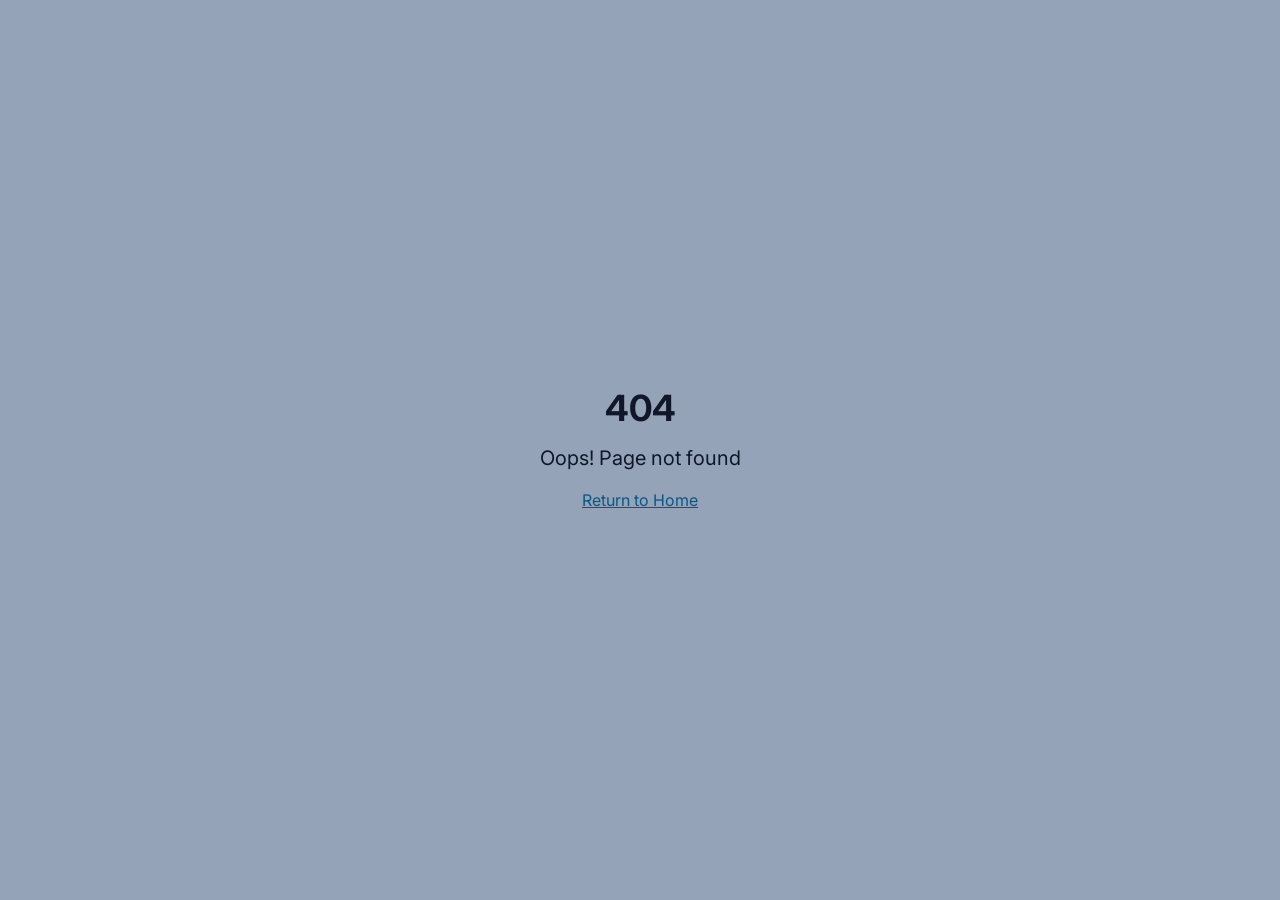
==== index.html @ 30e6e99d "Build" ====
<!doctype html>
<html lang="de">
  <head>
    <meta charset="UTF-8" />
    <meta name="viewport" content="width=device-width, initial-scale=1.0" />
    <link rel="icon" type="image/x-icon" href="/favicon.ico" />
    <title>Sopharmis | Sichere Medikamentenverwaltung für pflegende Angehörige</title>
    <meta name="description" content="Sopharmis unterstützt pflegende Angehörige bei der komplexen Aufgabe der Medikamentenverwaltung – für mehr Sicherheit und weniger Belastung." />
    <meta name="author" content="Sopharmis" />

    <meta property="og:title" content="Sopharmis | Sichere Medikamentenverwaltung für pflegende Angehörige" />
    <meta property="og:description" content="Sopharmis unterstützt pflegende Angehörige bei der komplexen Aufgabe der Medikamentenverwaltung – für mehr Sicherheit und weniger Belastung." />
    <meta property="og:type" content="website" />
    <meta property="og:url" content="https://sopharmis.at" />

    <meta name="twitter:card" content="summary_large_image" />
    <script type="module" crossorigin src="/assets/index-CBwM9-mF.js"></script>
    <link rel="stylesheet" crossorigin href="/assets/index-PDrJ6I0d.css">
  </head>

  <body>
    <div id="root"></div>
  </body>
</html>
---- assets/index-PDrJ6I0d.css ----
@import"https://fonts.googleapis.com/css2?family=Inter&display=swap";@import"https://fonts.googleapis.com/css2?family=Lora&display=swap";@import"https://fonts.googleapis.com/css2?family=Space+Mono&display=swap";*,:before,:after{--tw-border-spacing-x: 0;--tw-border-spacing-y: 0;--tw-translate-x: 0;--tw-translate-y: 0;--tw-rotate: 0;--tw-skew-x: 0;--tw-skew-y: 0;--tw-scale-x: 1;--tw-scale-y: 1;--tw-pan-x: ;--tw-pan-y: ;--tw-pinch-zoom: ;--tw-scroll-snap-strictness: proximity;--tw-gradient-from-position: ;--tw-gradient-via-position: ;--tw-gradient-to-position: ;--tw-ordinal: ;--tw-slashed-zero: ;--tw-numeric-figure: ;--tw-numeric-spacing: ;--tw-numeric-fraction: ;--tw-ring-inset: ;--tw-ring-offset-width: 0px;--tw-ring-offset-color: #fff;--tw-ring-color: rgb(59 130 246 / .5);--tw-ring-offset-shadow: 0 0 #0000;--tw-ring-shadow: 0 0 #0000;--tw-shadow: 0 0 #0000;--tw-shadow-colored: 0 0 #0000;--tw-blur: ;--tw-brightness: ;--tw-contrast: ;--tw-grayscale: ;--tw-hue-rotate: ;--tw-invert: ;--tw-saturate: ;--tw-sepia: ;--tw-drop-shadow: ;--tw-backdrop-blur: ;--tw-backdrop-brightness: ;--tw-backdrop-contrast: ;--tw-backdrop-grayscale: ;--tw-backdrop-hue-rotate: ;--tw-backdrop-invert: ;--tw-backdrop-opacity: ;--tw-backdrop-saturate: ;--tw-backdrop-sepia: ;--tw-contain-size: ;--tw-contain-layout: ;--tw-contain-paint: ;--tw-contain-style: }::backdrop{--tw-border-spacing-x: 0;--tw-border-spacing-y: 0;--tw-translate-x: 0;--tw-translate-y: 0;--tw-rotate: 0;--tw-skew-x: 0;--tw-skew-y: 0;--tw-scale-x: 1;--tw-scale-y: 1;--tw-pan-x: ;--tw-pan-y: ;--tw-pinch-zoom: ;--tw-scroll-snap-strictness: proximity;--tw-gradient-from-position: ;--tw-gradient-via-position: ;--tw-gradient-to-position: ;--tw-ordinal: ;--tw-slashed-zero: ;--tw-numeric-figure: ;--tw-numeric-spacing: ;--tw-numeric-fraction: ;--tw-ring-inset: ;--tw-ring-offset-width: 0px;--tw-ring-offset-color: #fff;--tw-ring-color: rgb(59 130 246 / .5);--tw-ring-offset-shadow: 0 0 #0000;--tw-ring-shadow: 0 0 #0000;--tw-shadow: 0 0 #0000;--tw-shadow-colored: 0 0 #0000;--tw-blur: ;--tw-brightness: ;--tw-contrast: ;--tw-grayscale: ;--tw-hue-rotate: ;--tw-invert: ;--tw-saturate: ;--tw-sepia: ;--tw-drop-shadow: ;--tw-backdrop-blur: ;--tw-backdrop-brightness: ;--tw-backdrop-contrast: ;--tw-backdrop-grayscale: ;--tw-backdrop-hue-rotate: ;--tw-backdrop-invert: ;--tw-backdrop-opacity: ;--tw-backdrop-saturate: ;--tw-backdrop-sepia: ;--tw-contain-size: ;--tw-contain-layout: ;--tw-contain-paint: ;--tw-contain-style: }*,:before,:after{box-sizing:border-box;border-width:0;border-style:solid;border-color:#e5e7eb}:before,:after{--tw-content: ""}html,:host{line-height:1.5;-webkit-text-size-adjust:100%;-moz-tab-size:4;-o-tab-size:4;tab-size:4;font-family:Inter,ui-sans-serif,system-ui,sans-serif,Apple Color Emoji,Segoe UI Emoji,Segoe UI Symbol,Noto Color Emoji;font-feature-settings:normal;font-variation-settings:normal;-webkit-tap-highlight-color:transparent}body{margin:0;line-height:inherit}hr{height:0;color:inherit;border-top-width:1px}abbr:where([title]){-webkit-text-decoration:underline dotted;text-decoration:underline dotted}h1,h2,h3,h4,h5,h6{font-size:inherit;font-weight:inherit}a{color:inherit;text-decoration:inherit}b,strong{font-weight:bolder}code,kbd,samp,pre{font-family:Space Mono,ui-monospace,SFMono-Regular,Menlo,Monaco,Consolas,Liberation Mono,Courier New,monospace;font-feature-settings:normal;font-variation-settings:normal;font-size:1em}small{font-size:80%}sub,sup{font-size:75%;line-height:0;position:relative;vertical-align:baseline}sub{bottom:-.25em}sup{top:-.5em}table{text-indent:0;border-color:inherit;border-collapse:collapse}button,input,optgroup,select,textarea{font-family:inherit;font-feature-settings:inherit;font-variation-settings:inherit;font-size:100%;font-weight:inherit;line-height:inherit;letter-spacing:inherit;color:inherit;margin:0;padding:0}button,select{text-transform:none}button,input:where([type=button]),input:where([type=reset]),input:where([type=submit]){-webkit-appearance:button;background-color:transparent;background-image:none}:-moz-focusring{outline:auto}:-moz-ui-invalid{box-shadow:none}progress{vertical-align:baseline}::-webkit-inner-spin-button,::-webkit-outer-spin-button{height:auto}[type=search]{-webkit-appearance:textfield;outline-offset:-2px}::-webkit-search-decoration{-webkit-appearance:none}::-webkit-file-upload-button{-webkit-appearance:button;font:inherit}summary{display:list-item}blockquote,dl,dd,h1,h2,h3,h4,h5,h6,hr,figure,p,pre{margin:0}fieldset{margin:0;padding:0}legend{padding:0}ol,ul,menu{list-style:none;margin:0;padding:0}dialog{padding:0}textarea{resize:vertical}input::-moz-placeholder,textarea::-moz-placeholder{opacity:1;color:#9ca3af}input::placeholder,textarea::placeholder{opacity:1;color:#9ca3af}button,[role=button]{cursor:pointer}:disabled{cursor:default}img,svg,video,canvas,audio,iframe,embed,object{display:block;vertical-align:middle}img,video{max-width:100%;height:auto}[hidden]:where(:not([hidden=until-found])){display:none}:root{--background: 209 40% 96%;--foreground: 222 47% 11%;--card: 210 40% 98%;--card-foreground: 222 47% 11%;--popover: 214 31% 91%;--popover-foreground: 222 47% 11%;--primary: 201 90% 27.451%;--primary-foreground: 204 100% 97%;--secondary: 215 24% 26%;--secondary-foreground: 210 40% 98%;--muted: 215 20% 65%;--muted-foreground: 222 47% 11%;--accent: 210 40% 98%;--accent-foreground: 215 19% 34%;--destructive: 0 72% 50%;--destructive-foreground: 0 85% 97%;--border: 212 26% 83%;--input: 212 26% 83%;--ring: 200 98% 39%;--radius: .5rem;--sidebar-background: 0 0% 98%;--sidebar-foreground: 222 47% 11%;--sidebar-primary: 200 98% 39%;--sidebar-primary-foreground: 204 100% 97%;--sidebar-accent: 215 24% 26%;--sidebar-accent-foreground: 210 40% 98%;--sidebar-border: 212 26% 83%;--sidebar-ring: 200 98% 39%;--chart-1: 198 93% 59%;--chart-2: 213 93% 67%;--chart-3: 215 20% 65%;--chart-4: 215 16% 46%;--chart-5: 215 19% 34%;--sidebar: 210 40% 98%;--font-sans: "Inter", ui-sans-serif, system-ui, -apple-system, BlinkMacSystemFont, "Segoe UI", Roboto, "Helvetica Neue", Arial, "Noto Sans", sans-serif;--font-serif: "Lora", ui-serif, Georgia, Cambria, "Times New Roman", Times, serif;--font-mono: "Space Mono", ui-monospace, SFMono-Regular, Menlo, Monaco, Consolas, "Liberation Mono", "Courier New", monospace;--shadow-2xs: 0 1px 3px 0px hsl(0 0% 0% / .05);--shadow-xs: 0 1px 3px 0px hsl(0 0% 0% / .05);--shadow-sm: 0 1px 3px 0px hsl(0 0% 0% / .1), 0 1px 2px -1px hsl(0 0% 0% / .1);--shadow: 0 1px 3px 0px hsl(0 0% 0% / .1), 0 1px 2px -1px hsl(0 0% 0% / .1);--shadow-md: 0 1px 3px 0px hsl(0 0% 0% / .1), 0 2px 4px -1px hsl(0 0% 0% / .1);--shadow-lg: 0 1px 3px 0px hsl(0 0% 0% / .1), 0 4px 6px -1px hsl(0 0% 0% / .1);--shadow-xl: 0 1px 3px 0px hsl(0 0% 0% / .1), 0 8px 10px -1px hsl(0 0% 0% / .1);--shadow-2xl: 0 1px 3px 0px hsl(0 0% 0% / .25);--tracking-normal: 0em;--spacing: .25rem}.dark{--background: 222 47% 11%;--foreground: 210 40% 98%;--card: 217 32% 17%;--card-foreground: 210 40% 98%;--popover: 215 24% 26%;--popover-foreground: 210 40% 98%;--primary: 198 93% 59%;--primary-foreground: 204 80% 15%;--secondary: 212 26% 83%;--secondary-foreground: 228 84% 4%;--muted: 215 16% 46%;--muted-foreground: 210 40% 98%;--accent: 228 84% 4%;--accent-foreground: 215 20% 65%;--destructive: 0 84% 60%;--destructive-foreground: 0 85% 97%;--border: 215 19% 34%;--input: 215 19% 34%;--ring: 198 93% 59%;--sidebar-background: 240 5.9% 10%;--sidebar-foreground: 210 40% 98%;--sidebar-primary: 198 93% 59%;--sidebar-primary-foreground: 204 80% 15%;--sidebar-accent: 215 20% 65%;--sidebar-accent-foreground: 228 84% 4%;--sidebar-border: 215 19% 34%;--sidebar-ring: 198 93% 59%;--chart-1: 199 95% 73%;--chart-2: 211 96% 78%;--chart-3: 215 20% 65%;--chart-4: 215 16% 46%;--chart-5: 215 19% 34%;--sidebar: 217 32% 17%;--shadow-2xs: 0 1px 3px 0px hsl(0 0% 0% / .05);--shadow-xs: 0 1px 3px 0px hsl(0 0% 0% / .05);--shadow-sm: 0 1px 3px 0px hsl(0 0% 0% / .1), 0 1px 2px -1px hsl(0 0% 0% / .1);--shadow: 0 1px 3px 0px hsl(0 0% 0% / .1), 0 1px 2px -1px hsl(0 0% 0% / .1);--shadow-md: 0 1px 3px 0px hsl(0 0% 0% / .1), 0 2px 4px -1px hsl(0 0% 0% / .1);--shadow-lg: 0 1px 3px 0px hsl(0 0% 0% / .1), 0 4px 6px -1px hsl(0 0% 0% / .1);--shadow-xl: 0 1px 3px 0px hsl(0 0% 0% / .1), 0 8px 10px -1px hsl(0 0% 0% / .1);--shadow-2xl: 0 1px 3px 0px hsl(0 0% 0% / .25)}*{border-color:hsl(var(--border))}body{background-color:hsl(var(--background));color:hsl(var(--foreground))}.container{width:100%;margin-right:auto;margin-left:auto;padding-right:2rem;padding-left:2rem}@media (min-width: 1400px){.container{max-width:1400px}}.sr-only{position:absolute;width:1px;height:1px;padding:0;margin:-1px;overflow:hidden;clip:rect(0,0,0,0);white-space:nowrap;border-width:0}.pointer-events-none{pointer-events:none}.pointer-events-auto{pointer-events:auto}.visible{visibility:visible}.invisible{visibility:hidden}.fixed{position:fixed}.absolute{position:absolute}.relative{position:relative}.inset-0{top:0;right:0;bottom:0;left:0}.inset-x-0{left:0;right:0}.inset-y-0{top:0;bottom:0}.-bottom-12{bottom:-3rem}.-left-12{left:-3rem}.-right-12{right:-3rem}.-top-12{top:-3rem}.bottom-0{bottom:0}.bottom-20{bottom:5rem}.bottom-8{bottom:2rem}.left-0{left:0}.left-1{left:.25rem}.left-1\/2{left:50%}.left-10{left:2.5rem}.left-2{left:.5rem}.left-4{left:1rem}.left-\[50\%\]{left:50%}.right-0{right:0}.right-1{right:.25rem}.right-10{right:2.5rem}.right-2{right:.5rem}.right-3{right:.75rem}.right-4{right:1rem}.top-0{top:0}.top-1\.5{top:.375rem}.top-1\/2{top:50%}.top-2{top:.5rem}.top-20{top:5rem}.top-3\.5{top:.875rem}.top-4{top:1rem}.top-\[1px\]{top:1px}.top-\[50\%\]{top:50%}.top-\[60\%\]{top:60%}.top-full{top:100%}.z-10{z-index:10}.z-20{z-index:20}.z-50{z-index:50}.z-\[100\]{z-index:100}.z-\[1\]{z-index:1}.-mx-1{margin-left:-.25rem;margin-right:-.25rem}.mx-2{margin-left:.5rem;margin-right:.5rem}.mx-3\.5{margin-left:.875rem;margin-right:.875rem}.mx-auto{margin-left:auto;margin-right:auto}.my-0\.5{margin-top:.125rem;margin-bottom:.125rem}.my-1{margin-top:.25rem;margin-bottom:.25rem}.-ml-4{margin-left:-1rem}.-mt-4{margin-top:-1rem}.mb-1{margin-bottom:.25rem}.mb-16{margin-bottom:4rem}.mb-2{margin-bottom:.5rem}.mb-3{margin-bottom:.75rem}.mb-4{margin-bottom:1rem}.mb-6{margin-bottom:1.5rem}.mb-8{margin-bottom:2rem}.ml-1{margin-left:.25rem}.ml-16{margin-left:4rem}.ml-2{margin-left:.5rem}.ml-auto{margin-left:auto}.mr-2{margin-right:.5rem}.mt-1\.5{margin-top:.375rem}.mt-12{margin-top:3rem}.mt-2{margin-top:.5rem}.mt-20{margin-top:5rem}.mt-24{margin-top:6rem}.mt-4{margin-top:1rem}.mt-6{margin-top:1.5rem}.mt-auto{margin-top:auto}.block{display:block}.inline-block{display:inline-block}.flex{display:flex}.inline-flex{display:inline-flex}.table{display:table}.grid{display:grid}.hidden{display:none}.aspect-square{aspect-ratio:1 / 1}.aspect-video{aspect-ratio:16 / 9}.size-4{width:1rem;height:1rem}.h-1\.5{height:.375rem}.h-10{height:2.5rem}.h-11{height:2.75rem}.h-12{height:3rem}.h-16{height:4rem}.h-2{height:.5rem}.h-2\.5{height:.625rem}.h-3{height:.75rem}.h-3\.5{height:.875rem}.h-4{height:1rem}.h-5{height:1.25rem}.h-56{height:14rem}.h-6{height:1.5rem}.h-7{height:1.75rem}.h-72{height:18rem}.h-8{height:2rem}.h-9{height:2.25rem}.h-96{height:24rem}.h-\[1px\]{height:1px}.h-\[var\(--radix-navigation-menu-viewport-height\)\]{height:var(--radix-navigation-menu-viewport-height)}.h-\[var\(--radix-select-trigger-height\)\]{height:var(--radix-select-trigger-height)}.h-auto{height:auto}.h-full{height:100%}.h-px{height:1px}.h-svh{height:100svh}.max-h-96{max-height:24rem}.max-h-\[300px\]{max-height:300px}.max-h-screen{max-height:100vh}.min-h-0{min-height:0px}.min-h-\[80px\]{min-height:80px}.min-h-screen{min-height:100vh}.min-h-svh{min-height:100svh}.w-0{width:0px}.w-0\.5{width:.125rem}.w-1{width:.25rem}.w-1\.5{width:.375rem}.w-10{width:2.5rem}.w-11{width:2.75rem}.w-12{width:3rem}.w-16{width:4rem}.w-2{width:.5rem}.w-2\.5{width:.625rem}.w-3{width:.75rem}.w-3\.5{width:.875rem}.w-3\/4{width:75%}.w-4{width:1rem}.w-5{width:1.25rem}.w-6{width:1.5rem}.w-64{width:16rem}.w-7{width:1.75rem}.w-72{width:18rem}.w-8{width:2rem}.w-9{width:2.25rem}.w-96{width:24rem}.w-\[--sidebar-width\]{width:var(--sidebar-width)}.w-\[100px\]{width:100px}.w-\[1px\]{width:1px}.w-auto{width:auto}.w-full{width:100%}.w-max{width:-moz-max-content;width:max-content}.w-px{width:1px}.min-w-0{min-width:0px}.min-w-5{min-width:1.25rem}.min-w-\[12rem\]{min-width:12rem}.min-w-\[8rem\]{min-width:8rem}.min-w-\[var\(--radix-select-trigger-width\)\]{min-width:var(--radix-select-trigger-width)}.max-w-2xl{max-width:42rem}.max-w-3xl{max-width:48rem}.max-w-4xl{max-width:56rem}.max-w-5xl{max-width:64rem}.max-w-\[--skeleton-width\]{max-width:var(--skeleton-width)}.max-w-lg{max-width:32rem}.max-w-max{max-width:-moz-max-content;max-width:max-content}.max-w-xl{max-width:36rem}.flex-1{flex:1 1 0%}.flex-shrink-0,.shrink-0{flex-shrink:0}.grow{flex-grow:1}.grow-0{flex-grow:0}.basis-full{flex-basis:100%}.caption-bottom{caption-side:bottom}.border-collapse{border-collapse:collapse}.-translate-x-1\/2{--tw-translate-x: -50%;transform:translate(var(--tw-translate-x),var(--tw-translate-y)) rotate(var(--tw-rotate)) skew(var(--tw-skew-x)) skewY(var(--tw-skew-y)) scaleX(var(--tw-scale-x)) scaleY(var(--tw-scale-y))}.-translate-x-px{--tw-translate-x: -1px;transform:translate(var(--tw-translate-x),var(--tw-translate-y)) rotate(var(--tw-rotate)) skew(var(--tw-skew-x)) skewY(var(--tw-skew-y)) scaleX(var(--tw-scale-x)) scaleY(var(--tw-scale-y))}.-translate-y-1\/2{--tw-translate-y: -50%;transform:translate(var(--tw-translate-x),var(--tw-translate-y)) rotate(var(--tw-rotate)) skew(var(--tw-skew-x)) skewY(var(--tw-skew-y)) scaleX(var(--tw-scale-x)) scaleY(var(--tw-scale-y))}.translate-x-\[-50\%\]{--tw-translate-x: -50%;transform:translate(var(--tw-translate-x),var(--tw-translate-y)) rotate(var(--tw-rotate)) skew(var(--tw-skew-x)) skewY(var(--tw-skew-y)) scaleX(var(--tw-scale-x)) scaleY(var(--tw-scale-y))}.translate-x-px{--tw-translate-x: 1px;transform:translate(var(--tw-translate-x),var(--tw-translate-y)) rotate(var(--tw-rotate)) skew(var(--tw-skew-x)) skewY(var(--tw-skew-y)) scaleX(var(--tw-scale-x)) scaleY(var(--tw-scale-y))}.translate-y-\[-50\%\]{--tw-translate-y: -50%;transform:translate(var(--tw-translate-x),var(--tw-translate-y)) rotate(var(--tw-rotate)) skew(var(--tw-skew-x)) skewY(var(--tw-skew-y)) scaleX(var(--tw-scale-x)) scaleY(var(--tw-scale-y))}.rotate-45{--tw-rotate: 45deg;transform:translate(var(--tw-translate-x),var(--tw-translate-y)) rotate(var(--tw-rotate)) skew(var(--tw-skew-x)) skewY(var(--tw-skew-y)) scaleX(var(--tw-scale-x)) scaleY(var(--tw-scale-y))}.rotate-90{--tw-rotate: 90deg;transform:translate(var(--tw-translate-x),var(--tw-translate-y)) rotate(var(--tw-rotate)) skew(var(--tw-skew-x)) skewY(var(--tw-skew-y)) scaleX(var(--tw-scale-x)) scaleY(var(--tw-scale-y))}.transform{transform:translate(var(--tw-translate-x),var(--tw-translate-y)) rotate(var(--tw-rotate)) skew(var(--tw-skew-x)) skewY(var(--tw-skew-y)) scaleX(var(--tw-scale-x)) scaleY(var(--tw-scale-y))}@keyframes bounce{0%,to{transform:translateY(-25%);animation-timing-function:cubic-bezier(.8,0,1,1)}50%{transform:none;animation-timing-function:cubic-bezier(0,0,.2,1)}}.animate-bounce{animation:bounce 1s infinite}@keyframes pulse{50%{opacity:.5}}.animate-pulse{animation:pulse 2s cubic-bezier(.4,0,.6,1) infinite}.cursor-default{cursor:default}.cursor-pointer{cursor:pointer}.touch-none{touch-action:none}.select-none{-webkit-user-select:none;-moz-user-select:none;user-select:none}.list-none{list-style-type:none}.flex-row{flex-direction:row}.flex-col{flex-direction:column}.flex-col-reverse{flex-direction:column-reverse}.flex-wrap{flex-wrap:wrap}.items-start{align-items:flex-start}.items-end{align-items:flex-end}.items-center{align-items:center}.items-stretch{align-items:stretch}.justify-center{justify-content:center}.justify-between{justify-content:space-between}.gap-1{gap:.25rem}.gap-1\.5{gap:.375rem}.gap-2{gap:.5rem}.gap-3{gap:.75rem}.gap-4{gap:1rem}.gap-6{gap:1.5rem}.gap-8{gap:2rem}.space-x-1>:not([hidden])~:not([hidden]){--tw-space-x-reverse: 0;margin-right:calc(.25rem * var(--tw-space-x-reverse));margin-left:calc(.25rem * calc(1 - var(--tw-space-x-reverse)))}.space-x-4>:not([hidden])~:not([hidden]){--tw-space-x-reverse: 0;margin-right:calc(1rem * var(--tw-space-x-reverse));margin-left:calc(1rem * calc(1 - var(--tw-space-x-reverse)))}.space-y-1>:not([hidden])~:not([hidden]){--tw-space-y-reverse: 0;margin-top:calc(.25rem * calc(1 - var(--tw-space-y-reverse)));margin-bottom:calc(.25rem * var(--tw-space-y-reverse))}.space-y-1\.5>:not([hidden])~:not([hidden]){--tw-space-y-reverse: 0;margin-top:calc(.375rem * calc(1 - var(--tw-space-y-reverse)));margin-bottom:calc(.375rem * var(--tw-space-y-reverse))}.space-y-12>:not([hidden])~:not([hidden]){--tw-space-y-reverse: 0;margin-top:calc(3rem * calc(1 - var(--tw-space-y-reverse)));margin-bottom:calc(3rem * var(--tw-space-y-reverse))}.space-y-2>:not([hidden])~:not([hidden]){--tw-space-y-reverse: 0;margin-top:calc(.5rem * calc(1 - var(--tw-space-y-reverse)));margin-bottom:calc(.5rem * var(--tw-space-y-reverse))}.space-y-3>:not([hidden])~:not([hidden]){--tw-space-y-reverse: 0;margin-top:calc(.75rem * calc(1 - var(--tw-space-y-reverse)));margin-bottom:calc(.75rem * var(--tw-space-y-reverse))}.space-y-4>:not([hidden])~:not([hidden]){--tw-space-y-reverse: 0;margin-top:calc(1rem * calc(1 - var(--tw-space-y-reverse)));margin-bottom:calc(1rem * var(--tw-space-y-reverse))}.space-y-8>:not([hidden])~:not([hidden]){--tw-space-y-reverse: 0;margin-top:calc(2rem * calc(1 - var(--tw-space-y-reverse)));margin-bottom:calc(2rem * var(--tw-space-y-reverse))}.overflow-auto{overflow:auto}.overflow-hidden{overflow:hidden}.overflow-y-auto{overflow-y:auto}.overflow-x-hidden{overflow-x:hidden}.whitespace-nowrap{white-space:nowrap}.break-words{overflow-wrap:break-word}.rounded-2xl{border-radius:1rem}.rounded-\[2px\]{border-radius:2px}.rounded-\[inherit\]{border-radius:inherit}.rounded-full{border-radius:9999px}.rounded-lg{border-radius:var(--radius)}.rounded-md{border-radius:calc(var(--radius) - 2px)}.rounded-sm{border-radius:calc(var(--radius) - 4px)}.rounded-t-\[10px\]{border-top-left-radius:10px;border-top-right-radius:10px}.rounded-tl-sm{border-top-left-radius:calc(var(--radius) - 4px)}.border{border-width:1px}.border-2{border-width:2px}.border-\[1\.5px\]{border-width:1.5px}.border-y{border-top-width:1px;border-bottom-width:1px}.border-b{border-bottom-width:1px}.border-l{border-left-width:1px}.border-r{border-right-width:1px}.border-t{border-top-width:1px}.border-dashed{border-style:dashed}.border-\[--color-border\]{border-color:var(--color-border)}.border-border{border-color:hsl(var(--border))}.border-border\/50{border-color:hsl(var(--border) / .5)}.border-destructive{border-color:hsl(var(--destructive))}.border-destructive\/20{border-color:hsl(var(--destructive) / .2)}.border-destructive\/50{border-color:hsl(var(--destructive) / .5)}.border-input{border-color:hsl(var(--input))}.border-primary{border-color:hsl(var(--primary))}.border-primary\/10{border-color:hsl(var(--primary) / .1)}.border-primary\/30{border-color:hsl(var(--primary) / .3)}.border-primary\/50{border-color:hsl(var(--primary) / .5)}.border-secondary-foreground\/10{border-color:hsl(var(--secondary-foreground) / .1)}.border-sidebar-border{border-color:hsl(var(--sidebar-border))}.border-transparent{border-color:transparent}.border-l-transparent{border-left-color:transparent}.border-t-transparent{border-top-color:transparent}.bg-\[--color-bg\]{background-color:var(--color-bg)}.bg-accent{background-color:hsl(var(--accent))}.bg-background{background-color:hsl(var(--background))}.bg-background\/80{background-color:hsl(var(--background) / .8)}.bg-black\/80{background-color:#000c}.bg-border{background-color:hsl(var(--border))}.bg-card{background-color:hsl(var(--card))}.bg-destructive{background-color:hsl(var(--destructive))}.bg-destructive\/10{background-color:hsl(var(--destructive) / .1)}.bg-destructive\/5{background-color:hsl(var(--destructive) / .05)}.bg-foreground{background-color:hsl(var(--foreground))}.bg-muted{background-color:hsl(var(--muted))}.bg-muted-foreground\/50{background-color:hsl(var(--muted-foreground) / .5)}.bg-muted\/50{background-color:hsl(var(--muted) / .5)}.bg-popover{background-color:hsl(var(--popover))}.bg-primary{background-color:hsl(var(--primary))}.bg-primary\/10{background-color:hsl(var(--primary) / .1)}.bg-primary\/5{background-color:hsl(var(--primary) / .05)}.bg-secondary{background-color:hsl(var(--secondary))}.bg-sidebar{background-color:hsl(var(--sidebar-background))}.bg-sidebar-border{background-color:hsl(var(--sidebar-border))}.bg-transparent{background-color:transparent}.bg-gradient-to-b{background-image:linear-gradient(to bottom,var(--tw-gradient-stops))}.bg-gradient-to-br{background-image:linear-gradient(to bottom right,var(--tw-gradient-stops))}.from-background{--tw-gradient-from: hsl(var(--background)) var(--tw-gradient-from-position);--tw-gradient-to: hsl(var(--background) / 0) var(--tw-gradient-to-position);--tw-gradient-stops: var(--tw-gradient-from), var(--tw-gradient-to)}.from-primary{--tw-gradient-from: hsl(var(--primary)) var(--tw-gradient-from-position);--tw-gradient-to: hsl(var(--primary) / 0) var(--tw-gradient-to-position);--tw-gradient-stops: var(--tw-gradient-from), var(--tw-gradient-to)}.from-primary\/20{--tw-gradient-from: hsl(var(--primary) / .2) var(--tw-gradient-from-position);--tw-gradient-to: hsl(var(--primary) / 0) var(--tw-gradient-to-position);--tw-gradient-stops: var(--tw-gradient-from), var(--tw-gradient-to)}.via-card{--tw-gradient-to: hsl(var(--card) / 0) var(--tw-gradient-to-position);--tw-gradient-stops: var(--tw-gradient-from), hsl(var(--card)) var(--tw-gradient-via-position), var(--tw-gradient-to)}.via-primary\/10{--tw-gradient-to: hsl(var(--primary) / 0) var(--tw-gradient-to-position);--tw-gradient-stops: var(--tw-gradient-from), hsl(var(--primary) / .1) var(--tw-gradient-via-position), var(--tw-gradient-to)}.via-primary\/50{--tw-gradient-to: hsl(var(--primary) / 0) var(--tw-gradient-to-position);--tw-gradient-stops: var(--tw-gradient-from), hsl(var(--primary) / .5) var(--tw-gradient-via-position), var(--tw-gradient-to)}.to-accent{--tw-gradient-to: hsl(var(--accent)) var(--tw-gradient-to-position)}.to-primary\/20{--tw-gradient-to: hsl(var(--primary) / .2) var(--tw-gradient-to-position)}.fill-current{fill:currentColor}.object-contain{-o-object-fit:contain;object-fit:contain}.p-0{padding:0}.p-1{padding:.25rem}.p-2{padding:.5rem}.p-3{padding:.75rem}.p-4{padding:1rem}.p-6{padding:1.5rem}.p-8{padding:2rem}.p-\[1px\]{padding:1px}.px-1{padding-left:.25rem;padding-right:.25rem}.px-2{padding-left:.5rem;padding-right:.5rem}.px-2\.5{padding-left:.625rem;padding-right:.625rem}.px-3{padding-left:.75rem;padding-right:.75rem}.px-4{padding-left:1rem;padding-right:1rem}.px-5{padding-left:1.25rem;padding-right:1.25rem}.px-8{padding-left:2rem;padding-right:2rem}.py-0\.5{padding-top:.125rem;padding-bottom:.125rem}.py-1{padding-top:.25rem;padding-bottom:.25rem}.py-1\.5{padding-top:.375rem;padding-bottom:.375rem}.py-12{padding-top:3rem;padding-bottom:3rem}.py-16{padding-top:4rem;padding-bottom:4rem}.py-2{padding-top:.5rem;padding-bottom:.5rem}.py-20{padding-top:5rem;padding-bottom:5rem}.py-24{padding-top:6rem;padding-bottom:6rem}.py-3{padding-top:.75rem;padding-bottom:.75rem}.py-4{padding-top:1rem;padding-bottom:1rem}.py-6{padding-top:1.5rem;padding-bottom:1.5rem}.pb-3{padding-bottom:.75rem}.pb-4{padding-bottom:1rem}.pl-2\.5{padding-left:.625rem}.pl-4{padding-left:1rem}.pl-8{padding-left:2rem}.pr-2{padding-right:.5rem}.pr-2\.5{padding-right:.625rem}.pr-8{padding-right:2rem}.pt-0{padding-top:0}.pt-1{padding-top:.25rem}.pt-12{padding-top:3rem}.pt-2{padding-top:.5rem}.pt-3{padding-top:.75rem}.pt-4{padding-top:1rem}.pt-8{padding-top:2rem}.text-left{text-align:left}.text-center{text-align:center}.align-middle{vertical-align:middle}.font-mono{font-family:Space Mono,ui-monospace,SFMono-Regular,Menlo,Monaco,Consolas,Liberation Mono,Courier New,monospace}.text-2xl{font-size:1.5rem;line-height:2rem}.text-3xl{font-size:1.875rem;line-height:2.25rem}.text-4xl{font-size:2.25rem;line-height:2.5rem}.text-\[0\.8rem\]{font-size:.8rem}.text-base{font-size:1rem;line-height:1.5rem}.text-lg{font-size:1.125rem;line-height:1.75rem}.text-sm{font-size:.875rem;line-height:1.25rem}.text-xl{font-size:1.25rem;line-height:1.75rem}.text-xs{font-size:.75rem;line-height:1rem}.font-bold{font-weight:700}.font-medium{font-weight:500}.font-normal{font-weight:400}.font-semibold{font-weight:600}.tabular-nums{--tw-numeric-spacing: tabular-nums;font-variant-numeric:var(--tw-ordinal) var(--tw-slashed-zero) var(--tw-numeric-figure) var(--tw-numeric-spacing) var(--tw-numeric-fraction)}.leading-none{line-height:1}.leading-relaxed{line-height:1.625}.leading-tight{line-height:1.25}.tracking-tight{letter-spacing:-.025em}.tracking-widest{letter-spacing:.1em}.text-accent-foreground{color:hsl(var(--accent-foreground))}.text-card-foreground{color:hsl(var(--card-foreground))}.text-current{color:currentColor}.text-destructive{color:hsl(var(--destructive))}.text-destructive-foreground{color:hsl(var(--destructive-foreground))}.text-foreground{color:hsl(var(--foreground))}.text-foreground\/50{color:hsl(var(--foreground) / .5)}.text-muted-foreground{color:hsl(var(--muted-foreground))}.text-popover-foreground{color:hsl(var(--popover-foreground))}.text-primary{color:hsl(var(--primary))}.text-primary-foreground{color:hsl(var(--primary-foreground))}.text-primary-foreground\/80{color:hsl(var(--primary-foreground) / .8)}.text-secondary-foreground{color:hsl(var(--secondary-foreground))}.text-secondary-foreground\/50{color:hsl(var(--secondary-foreground) / .5)}.text-secondary-foreground\/70{color:hsl(var(--secondary-foreground) / .7)}.text-sidebar-foreground{color:hsl(var(--sidebar-foreground))}.text-sidebar-foreground\/70{color:hsl(var(--sidebar-foreground) / .7)}.underline{text-decoration-line:underline}.underline-offset-4{text-underline-offset:4px}.opacity-0{opacity:0}.opacity-5{opacity:.05}.opacity-50{opacity:.5}.opacity-60{opacity:.6}.opacity-70{opacity:.7}.opacity-90{opacity:.9}.shadow-\[0_0_0_1px_hsl\(var\(--sidebar-border\)\)\]{--tw-shadow: 0 0 0 1px hsl(var(--sidebar-border));--tw-shadow-colored: 0 0 0 1px var(--tw-shadow-color);box-shadow:var(--tw-ring-offset-shadow, 0 0 #0000),var(--tw-ring-shadow, 0 0 #0000),var(--tw-shadow)}.shadow-lg{--tw-shadow: 0 10px 15px -3px rgb(0 0 0 / .1), 0 4px 6px -4px rgb(0 0 0 / .1);--tw-shadow-colored: 0 10px 15px -3px var(--tw-shadow-color), 0 4px 6px -4px var(--tw-shadow-color);box-shadow:var(--tw-ring-offset-shadow, 0 0 #0000),var(--tw-ring-shadow, 0 0 #0000),var(--tw-shadow)}.shadow-md{--tw-shadow: 0 4px 6px -1px rgb(0 0 0 / .1), 0 2px 4px -2px rgb(0 0 0 / .1);--tw-shadow-colored: 0 4px 6px -1px var(--tw-shadow-color), 0 2px 4px -2px var(--tw-shadow-color);box-shadow:var(--tw-ring-offset-shadow, 0 0 #0000),var(--tw-ring-shadow, 0 0 #0000),var(--tw-shadow)}.shadow-none{--tw-shadow: 0 0 #0000;--tw-shadow-colored: 0 0 #0000;box-shadow:var(--tw-ring-offset-shadow, 0 0 #0000),var(--tw-ring-shadow, 0 0 #0000),var(--tw-shadow)}.shadow-sm{--tw-shadow: 0 1px 2px 0 rgb(0 0 0 / .05);--tw-shadow-colored: 0 1px 2px 0 var(--tw-shadow-color);box-shadow:var(--tw-ring-offset-shadow, 0 0 #0000),var(--tw-ring-shadow, 0 0 #0000),var(--tw-shadow)}.shadow-xl{--tw-shadow: 0 20px 25px -5px rgb(0 0 0 / .1), 0 8px 10px -6px rgb(0 0 0 / .1);--tw-shadow-colored: 0 20px 25px -5px var(--tw-shadow-color), 0 8px 10px -6px var(--tw-shadow-color);box-shadow:var(--tw-ring-offset-shadow, 0 0 #0000),var(--tw-ring-shadow, 0 0 #0000),var(--tw-shadow)}.outline-none{outline:2px solid transparent;outline-offset:2px}.outline{outline-style:solid}.ring-0{--tw-ring-offset-shadow: var(--tw-ring-inset) 0 0 0 var(--tw-ring-offset-width) var(--tw-ring-offset-color);--tw-ring-shadow: var(--tw-ring-inset) 0 0 0 calc(0px + var(--tw-ring-offset-width)) var(--tw-ring-color);box-shadow:var(--tw-ring-offset-shadow),var(--tw-ring-shadow),var(--tw-shadow, 0 0 #0000)}.ring-2{--tw-ring-offset-shadow: var(--tw-ring-inset) 0 0 0 var(--tw-ring-offset-width) var(--tw-ring-offset-color);--tw-ring-shadow: var(--tw-ring-inset) 0 0 0 calc(2px + var(--tw-ring-offset-width)) var(--tw-ring-color);box-shadow:var(--tw-ring-offset-shadow),var(--tw-ring-shadow),var(--tw-shadow, 0 0 #0000)}.ring-4{--tw-ring-offset-shadow: var(--tw-ring-inset) 0 0 0 var(--tw-ring-offset-width) var(--tw-ring-offset-color);--tw-ring-shadow: var(--tw-ring-inset) 0 0 0 calc(4px + var(--tw-ring-offset-width)) var(--tw-ring-color);box-shadow:var(--tw-ring-offset-shadow),var(--tw-ring-shadow),var(--tw-shadow, 0 0 #0000)}.ring-primary\/20{--tw-ring-color: hsl(var(--primary) / .2)}.ring-ring{--tw-ring-color: hsl(var(--ring))}.ring-sidebar-ring{--tw-ring-color: hsl(var(--sidebar-ring))}.ring-offset-background{--tw-ring-offset-color: hsl(var(--background))}.blur-3xl{--tw-blur: blur(64px);filter:var(--tw-blur) var(--tw-brightness) var(--tw-contrast) var(--tw-grayscale) var(--tw-hue-rotate) var(--tw-invert) var(--tw-saturate) var(--tw-sepia) var(--tw-drop-shadow)}.filter{filter:var(--tw-blur) var(--tw-brightness) var(--tw-contrast) var(--tw-grayscale) var(--tw-hue-rotate) var(--tw-invert) var(--tw-saturate) var(--tw-sepia) var(--tw-drop-shadow)}.backdrop-blur-md{--tw-backdrop-blur: blur(12px);-webkit-backdrop-filter:var(--tw-backdrop-blur) var(--tw-backdrop-brightness) var(--tw-backdrop-contrast) var(--tw-backdrop-grayscale) var(--tw-backdrop-hue-rotate) var(--tw-backdrop-invert) var(--tw-backdrop-opacity) var(--tw-backdrop-saturate) var(--tw-backdrop-sepia);backdrop-filter:var(--tw-backdrop-blur) var(--tw-backdrop-brightness) var(--tw-backdrop-contrast) var(--tw-backdrop-grayscale) var(--tw-backdrop-hue-rotate) var(--tw-backdrop-invert) var(--tw-backdrop-opacity) var(--tw-backdrop-saturate) var(--tw-backdrop-sepia)}.transition{transition-property:color,background-color,border-color,text-decoration-color,fill,stroke,opacity,box-shadow,transform,filter,-webkit-backdrop-filter;transition-property:color,background-color,border-color,text-decoration-color,fill,stroke,opacity,box-shadow,transform,filter,backdrop-filter;transition-property:color,background-color,border-color,text-decoration-color,fill,stroke,opacity,box-shadow,transform,filter,backdrop-filter,-webkit-backdrop-filter;transition-timing-function:cubic-bezier(.4,0,.2,1);transition-duration:.15s}.transition-\[left\,right\,width\]{transition-property:left,right,width;transition-timing-function:cubic-bezier(.4,0,.2,1);transition-duration:.15s}.transition-\[margin\,opa\]{transition-property:margin,opa;transition-timing-function:cubic-bezier(.4,0,.2,1);transition-duration:.15s}.transition-\[width\,height\,padding\]{transition-property:width,height,padding;transition-timing-function:cubic-bezier(.4,0,.2,1);transition-duration:.15s}.transition-\[width\]{transition-property:width;transition-timing-function:cubic-bezier(.4,0,.2,1);transition-duration:.15s}.transition-all{transition-property:all;transition-timing-function:cubic-bezier(.4,0,.2,1);transition-duration:.15s}.transition-colors{transition-property:color,background-color,border-color,text-decoration-color,fill,stroke;transition-timing-function:cubic-bezier(.4,0,.2,1);transition-duration:.15s}.transition-opacity{transition-property:opacity;transition-timing-function:cubic-bezier(.4,0,.2,1);transition-duration:.15s}.transition-transform{transition-property:transform;transition-timing-function:cubic-bezier(.4,0,.2,1);transition-duration:.15s}.duration-1000{transition-duration:1s}.duration-200{transition-duration:.2s}.duration-300{transition-duration:.3s}.ease-in-out{transition-timing-function:cubic-bezier(.4,0,.2,1)}.ease-linear{transition-timing-function:linear}@keyframes enter{0%{opacity:var(--tw-enter-opacity, 1);transform:translate3d(var(--tw-enter-translate-x, 0),var(--tw-enter-translate-y, 0),0) scale3d(var(--tw-enter-scale, 1),var(--tw-enter-scale, 1),var(--tw-enter-scale, 1)) rotate(var(--tw-enter-rotate, 0))}}@keyframes exit{to{opacity:var(--tw-exit-opacity, 1);transform:translate3d(var(--tw-exit-translate-x, 0),var(--tw-exit-translate-y, 0),0) scale3d(var(--tw-exit-scale, 1),var(--tw-exit-scale, 1),var(--tw-exit-scale, 1)) rotate(var(--tw-exit-rotate, 0))}}.animate-in{animation-name:enter;animation-duration:.15s;--tw-enter-opacity: initial;--tw-enter-scale: initial;--tw-enter-rotate: initial;--tw-enter-translate-x: initial;--tw-enter-translate-y: initial}.fade-in-0{--tw-enter-opacity: 0}.fade-in-80{--tw-enter-opacity: .8}.zoom-in-95{--tw-enter-scale: .95}.duration-1000{animation-duration:1s}.duration-200{animation-duration:.2s}.duration-300{animation-duration:.3s}.ease-in-out{animation-timing-function:cubic-bezier(.4,0,.2,1)}.ease-linear{animation-timing-function:linear}.running{animation-play-state:running}.file\:border-0::file-selector-button{border-width:0px}.file\:bg-transparent::file-selector-button{background-color:transparent}.file\:text-sm::file-selector-button{font-size:.875rem;line-height:1.25rem}.file\:font-medium::file-selector-button{font-weight:500}.file\:text-foreground::file-selector-button{color:hsl(var(--foreground))}.placeholder\:text-muted-foreground::-moz-placeholder{color:hsl(var(--muted-foreground))}.placeholder\:text-muted-foreground::placeholder{color:hsl(var(--muted-foreground))}.after\:absolute:after{content:var(--tw-content);position:absolute}.after\:-inset-2:after{content:var(--tw-content);top:-.5rem;right:-.5rem;bottom:-.5rem;left:-.5rem}.after\:inset-y-0:after{content:var(--tw-content);top:0;bottom:0}.after\:left-1\/2:after{content:var(--tw-content);left:50%}.after\:w-1:after{content:var(--tw-content);width:.25rem}.after\:w-\[2px\]:after{content:var(--tw-content);width:2px}.after\:-translate-x-1\/2:after{content:var(--tw-content);--tw-translate-x: -50%;transform:translate(var(--tw-translate-x),var(--tw-translate-y)) rotate(var(--tw-rotate)) skew(var(--tw-skew-x)) skewY(var(--tw-skew-y)) scaleX(var(--tw-scale-x)) scaleY(var(--tw-scale-y))}.first\:rounded-l-md:first-child{border-top-left-radius:calc(var(--radius) - 2px);border-bottom-left-radius:calc(var(--radius) - 2px)}.first\:border-l:first-child{border-left-width:1px}.last\:rounded-r-md:last-child{border-top-right-radius:calc(var(--radius) - 2px);border-bottom-right-radius:calc(var(--radius) - 2px)}.focus-within\:relative:focus-within{position:relative}.focus-within\:z-20:focus-within{z-index:20}.hover\:border-destructive\/40:hover{border-color:hsl(var(--destructive) / .4)}.hover\:border-primary\/30:hover{border-color:hsl(var(--primary) / .3)}.hover\:bg-accent:hover{background-color:hsl(var(--accent))}.hover\:bg-destructive\/80:hover{background-color:hsl(var(--destructive) / .8)}.hover\:bg-destructive\/90:hover{background-color:hsl(var(--destructive) / .9)}.hover\:bg-muted:hover{background-color:hsl(var(--muted))}.hover\:bg-muted\/50:hover{background-color:hsl(var(--muted) / .5)}.hover\:bg-primary:hover{background-color:hsl(var(--primary))}.hover\:bg-primary\/10:hover{background-color:hsl(var(--primary) / .1)}.hover\:bg-primary\/80:hover{background-color:hsl(var(--primary) / .8)}.hover\:bg-primary\/90:hover{background-color:hsl(var(--primary) / .9)}.hover\:bg-secondary:hover{background-color:hsl(var(--secondary))}.hover\:bg-secondary\/80:hover{background-color:hsl(var(--secondary) / .8)}.hover\:bg-sidebar-accent:hover{background-color:hsl(var(--sidebar-accent))}.hover\:text-accent-foreground:hover{color:hsl(var(--accent-foreground))}.hover\:text-foreground:hover{color:hsl(var(--foreground))}.hover\:text-muted-foreground:hover{color:hsl(var(--muted-foreground))}.hover\:text-primary-foreground:hover{color:hsl(var(--primary-foreground))}.hover\:text-primary\/90:hover{color:hsl(var(--primary) / .9)}.hover\:text-secondary-foreground:hover{color:hsl(var(--secondary-foreground))}.hover\:text-sidebar-accent-foreground:hover{color:hsl(var(--sidebar-accent-foreground))}.hover\:underline:hover{text-decoration-line:underline}.hover\:opacity-100:hover{opacity:1}.hover\:shadow-\[0_0_0_1px_hsl\(var\(--sidebar-accent\)\)\]:hover{--tw-shadow: 0 0 0 1px hsl(var(--sidebar-accent));--tw-shadow-colored: 0 0 0 1px var(--tw-shadow-color);box-shadow:var(--tw-ring-offset-shadow, 0 0 #0000),var(--tw-ring-shadow, 0 0 #0000),var(--tw-shadow)}.hover\:shadow-lg:hover{--tw-shadow: 0 10px 15px -3px rgb(0 0 0 / .1), 0 4px 6px -4px rgb(0 0 0 / .1);--tw-shadow-colored: 0 10px 15px -3px var(--tw-shadow-color), 0 4px 6px -4px var(--tw-shadow-color);box-shadow:var(--tw-ring-offset-shadow, 0 0 #0000),var(--tw-ring-shadow, 0 0 #0000),var(--tw-shadow)}.hover\:shadow-xl:hover{--tw-shadow: 0 20px 25px -5px rgb(0 0 0 / .1), 0 8px 10px -6px rgb(0 0 0 / .1);--tw-shadow-colored: 0 20px 25px -5px var(--tw-shadow-color), 0 8px 10px -6px var(--tw-shadow-color);box-shadow:var(--tw-ring-offset-shadow, 0 0 #0000),var(--tw-ring-shadow, 0 0 #0000),var(--tw-shadow)}.hover\:after\:bg-sidebar-border:hover:after{content:var(--tw-content);background-color:hsl(var(--sidebar-border))}.focus\:bg-accent:focus{background-color:hsl(var(--accent))}.focus\:bg-primary:focus{background-color:hsl(var(--primary))}.focus\:text-accent-foreground:focus{color:hsl(var(--accent-foreground))}.focus\:text-primary-foreground:focus{color:hsl(var(--primary-foreground))}.focus\:opacity-100:focus{opacity:1}.focus\:outline-none:focus{outline:2px solid transparent;outline-offset:2px}.focus\:ring-2:focus{--tw-ring-offset-shadow: var(--tw-ring-inset) 0 0 0 var(--tw-ring-offset-width) var(--tw-ring-offset-color);--tw-ring-shadow: var(--tw-ring-inset) 0 0 0 calc(2px + var(--tw-ring-offset-width)) var(--tw-ring-color);box-shadow:var(--tw-ring-offset-shadow),var(--tw-ring-shadow),var(--tw-shadow, 0 0 #0000)}.focus\:ring-ring:focus{--tw-ring-color: hsl(var(--ring))}.focus\:ring-offset-2:focus{--tw-ring-offset-width: 2px}.focus-visible\:outline-none:focus-visible{outline:2px solid transparent;outline-offset:2px}.focus-visible\:ring-1:focus-visible{--tw-ring-offset-shadow: var(--tw-ring-inset) 0 0 0 var(--tw-ring-offset-width) var(--tw-ring-offset-color);--tw-ring-shadow: var(--tw-ring-inset) 0 0 0 calc(1px + var(--tw-ring-offset-width)) var(--tw-ring-color);box-shadow:var(--tw-ring-offset-shadow),var(--tw-ring-shadow),var(--tw-shadow, 0 0 #0000)}.focus-visible\:ring-2:focus-visible{--tw-ring-offset-shadow: var(--tw-ring-inset) 0 0 0 var(--tw-ring-offset-width) var(--tw-ring-offset-color);--tw-ring-shadow: var(--tw-ring-inset) 0 0 0 calc(2px + var(--tw-ring-offset-width)) var(--tw-ring-color);box-shadow:var(--tw-ring-offset-shadow),var(--tw-ring-shadow),var(--tw-shadow, 0 0 #0000)}.focus-visible\:ring-ring:focus-visible{--tw-ring-color: hsl(var(--ring))}.focus-visible\:ring-sidebar-ring:focus-visible{--tw-ring-color: hsl(var(--sidebar-ring))}.focus-visible\:ring-offset-1:focus-visible{--tw-ring-offset-width: 1px}.focus-visible\:ring-offset-2:focus-visible{--tw-ring-offset-width: 2px}.focus-visible\:ring-offset-background:focus-visible{--tw-ring-offset-color: hsl(var(--background))}.active\:bg-sidebar-accent:active{background-color:hsl(var(--sidebar-accent))}.active\:text-sidebar-accent-foreground:active{color:hsl(var(--sidebar-accent-foreground))}.disabled\:pointer-events-none:disabled{pointer-events:none}.disabled\:cursor-not-allowed:disabled{cursor:not-allowed}.disabled\:opacity-50:disabled{opacity:.5}.group\/menu-item:focus-within .group-focus-within\/menu-item\:opacity-100{opacity:1}.group:hover .group-hover\:bg-primary\/20{background-color:hsl(var(--primary) / .2)}.group\/menu-item:hover .group-hover\/menu-item\:opacity-100,.group:hover .group-hover\:opacity-100{opacity:1}.group.destructive .group-\[\.destructive\]\:border-muted\/40{border-color:hsl(var(--muted) / .4)}.group.toaster .group-\[\.toaster\]\:border-border{border-color:hsl(var(--border))}.group.toast .group-\[\.toast\]\:bg-muted{background-color:hsl(var(--muted))}.group.toast .group-\[\.toast\]\:bg-primary{background-color:hsl(var(--primary))}.group.toaster .group-\[\.toaster\]\:bg-background{background-color:hsl(var(--background))}.group.destructive .group-\[\.destructive\]\:text-red-300{--tw-text-opacity: 1;color:rgb(252 165 165 / var(--tw-text-opacity, 1))}.group.toast .group-\[\.toast\]\:text-muted-foreground{color:hsl(var(--muted-foreground))}.group.toast .group-\[\.toast\]\:text-primary-foreground{color:hsl(var(--primary-foreground))}.group.toaster .group-\[\.toaster\]\:text-foreground{color:hsl(var(--foreground))}.group.toaster .group-\[\.toaster\]\:shadow-lg{--tw-shadow: 0 10px 15px -3px rgb(0 0 0 / .1), 0 4px 6px -4px rgb(0 0 0 / .1);--tw-shadow-colored: 0 10px 15px -3px var(--tw-shadow-color), 0 4px 6px -4px var(--tw-shadow-color);box-shadow:var(--tw-ring-offset-shadow, 0 0 #0000),var(--tw-ring-shadow, 0 0 #0000),var(--tw-shadow)}.group.destructive .group-\[\.destructive\]\:hover\:border-destructive\/30:hover{border-color:hsl(var(--destructive) / .3)}.group.destructive .group-\[\.destructive\]\:hover\:bg-destructive:hover{background-color:hsl(var(--destructive))}.group.destructive .group-\[\.destructive\]\:hover\:text-destructive-foreground:hover{color:hsl(var(--destructive-foreground))}.group.destructive .group-\[\.destructive\]\:hover\:text-red-50:hover{--tw-text-opacity: 1;color:rgb(254 242 242 / var(--tw-text-opacity, 1))}.group.destructive .group-\[\.destructive\]\:focus\:ring-destructive:focus{--tw-ring-color: hsl(var(--destructive))}.group.destructive .group-\[\.destructive\]\:focus\:ring-red-400:focus{--tw-ring-opacity: 1;--tw-ring-color: rgb(248 113 113 / var(--tw-ring-opacity, 1))}.group.destructive .group-\[\.destructive\]\:focus\:ring-offset-red-600:focus{--tw-ring-offset-color: #dc2626}.peer\/menu-button:hover~.peer-hover\/menu-button\:text-sidebar-accent-foreground{color:hsl(var(--sidebar-accent-foreground))}.peer:disabled~.peer-disabled\:cursor-not-allowed{cursor:not-allowed}.peer:disabled~.peer-disabled\:opacity-70{opacity:.7}.has-\[\[data-variant\=inset\]\]\:bg-sidebar:has([data-variant=inset]){background-color:hsl(var(--sidebar-background))}.has-\[\:disabled\]\:opacity-50:has(:disabled){opacity:.5}.group\/menu-item:has([data-sidebar=menu-action]) .group-has-\[\[data-sidebar\=menu-action\]\]\/menu-item\:pr-8{padding-right:2rem}.aria-disabled\:pointer-events-none[aria-disabled=true]{pointer-events:none}.aria-disabled\:opacity-50[aria-disabled=true]{opacity:.5}.aria-selected\:bg-accent[aria-selected=true]{background-color:hsl(var(--accent))}.aria-selected\:bg-accent\/50[aria-selected=true]{background-color:hsl(var(--accent) / .5)}.aria-selected\:text-accent-foreground[aria-selected=true]{color:hsl(var(--accent-foreground))}.aria-selected\:text-muted-foreground[aria-selected=true]{color:hsl(var(--muted-foreground))}.aria-selected\:opacity-100[aria-selected=true]{opacity:1}.aria-selected\:opacity-30[aria-selected=true]{opacity:.3}.data-\[disabled\=true\]\:pointer-events-none[data-disabled=true],.data-\[disabled\]\:pointer-events-none[data-disabled]{pointer-events:none}.data-\[panel-group-direction\=vertical\]\:h-px[data-panel-group-direction=vertical]{height:1px}.data-\[panel-group-direction\=vertical\]\:w-full[data-panel-group-direction=vertical]{width:100%}.data-\[side\=bottom\]\:translate-y-1[data-side=bottom]{--tw-translate-y: .25rem;transform:translate(var(--tw-translate-x),var(--tw-translate-y)) rotate(var(--tw-rotate)) skew(var(--tw-skew-x)) skewY(var(--tw-skew-y)) scaleX(var(--tw-scale-x)) scaleY(var(--tw-scale-y))}.data-\[side\=left\]\:-translate-x-1[data-side=left]{--tw-translate-x: -.25rem;transform:translate(var(--tw-translate-x),var(--tw-translate-y)) rotate(var(--tw-rotate)) skew(var(--tw-skew-x)) skewY(var(--tw-skew-y)) scaleX(var(--tw-scale-x)) scaleY(var(--tw-scale-y))}.data-\[side\=right\]\:translate-x-1[data-side=right]{--tw-translate-x: .25rem;transform:translate(var(--tw-translate-x),var(--tw-translate-y)) rotate(var(--tw-rotate)) skew(var(--tw-skew-x)) skewY(var(--tw-skew-y)) scaleX(var(--tw-scale-x)) scaleY(var(--tw-scale-y))}.data-\[side\=top\]\:-translate-y-1[data-side=top]{--tw-translate-y: -.25rem;transform:translate(var(--tw-translate-x),var(--tw-translate-y)) rotate(var(--tw-rotate)) skew(var(--tw-skew-x)) skewY(var(--tw-skew-y)) scaleX(var(--tw-scale-x)) scaleY(var(--tw-scale-y))}.data-\[state\=checked\]\:translate-x-5[data-state=checked]{--tw-translate-x: 1.25rem;transform:translate(var(--tw-translate-x),var(--tw-translate-y)) rotate(var(--tw-rotate)) skew(var(--tw-skew-x)) skewY(var(--tw-skew-y)) scaleX(var(--tw-scale-x)) scaleY(var(--tw-scale-y))}.data-\[state\=unchecked\]\:translate-x-0[data-state=unchecked],.data-\[swipe\=cancel\]\:translate-x-0[data-swipe=cancel]{--tw-translate-x: 0px;transform:translate(var(--tw-translate-x),var(--tw-translate-y)) rotate(var(--tw-rotate)) skew(var(--tw-skew-x)) skewY(var(--tw-skew-y)) scaleX(var(--tw-scale-x)) scaleY(var(--tw-scale-y))}.data-\[swipe\=end\]\:translate-x-\[var\(--radix-toast-swipe-end-x\)\][data-swipe=end]{--tw-translate-x: var(--radix-toast-swipe-end-x);transform:translate(var(--tw-translate-x),var(--tw-translate-y)) rotate(var(--tw-rotate)) skew(var(--tw-skew-x)) skewY(var(--tw-skew-y)) scaleX(var(--tw-scale-x)) scaleY(var(--tw-scale-y))}.data-\[swipe\=move\]\:translate-x-\[var\(--radix-toast-swipe-move-x\)\][data-swipe=move]{--tw-translate-x: var(--radix-toast-swipe-move-x);transform:translate(var(--tw-translate-x),var(--tw-translate-y)) rotate(var(--tw-rotate)) skew(var(--tw-skew-x)) skewY(var(--tw-skew-y)) scaleX(var(--tw-scale-x)) scaleY(var(--tw-scale-y))}@keyframes accordion-up{0%{height:var(--radix-accordion-content-height)}to{height:0}}.data-\[state\=closed\]\:animate-accordion-up[data-state=closed]{animation:accordion-up .2s ease-out}@keyframes accordion-down{0%{height:0}to{height:var(--radix-accordion-content-height)}}.data-\[state\=open\]\:animate-accordion-down[data-state=open]{animation:accordion-down .2s ease-out}.data-\[panel-group-direction\=vertical\]\:flex-col[data-panel-group-direction=vertical]{flex-direction:column}.data-\[active\=true\]\:bg-sidebar-accent[data-active=true]{background-color:hsl(var(--sidebar-accent))}.data-\[active\]\:bg-accent\/50[data-active]{background-color:hsl(var(--accent) / .5)}.data-\[selected\=\'true\'\]\:bg-accent[data-selected=true]{background-color:hsl(var(--accent))}.data-\[state\=active\]\:bg-background[data-state=active]{background-color:hsl(var(--background))}.data-\[state\=checked\]\:bg-primary[data-state=checked]{background-color:hsl(var(--primary))}.data-\[state\=on\]\:bg-accent[data-state=on],.data-\[state\=open\]\:bg-accent[data-state=open]{background-color:hsl(var(--accent))}.data-\[state\=open\]\:bg-accent\/50[data-state=open]{background-color:hsl(var(--accent) / .5)}.data-\[state\=open\]\:bg-secondary[data-state=open]{background-color:hsl(var(--secondary))}.data-\[state\=selected\]\:bg-muted[data-state=selected]{background-color:hsl(var(--muted))}.data-\[state\=unchecked\]\:bg-input[data-state=unchecked]{background-color:hsl(var(--input))}.data-\[active\=true\]\:font-medium[data-active=true]{font-weight:500}.data-\[active\=true\]\:text-sidebar-accent-foreground[data-active=true]{color:hsl(var(--sidebar-accent-foreground))}.data-\[selected\=true\]\:text-accent-foreground[data-selected=true]{color:hsl(var(--accent-foreground))}.data-\[state\=active\]\:text-foreground[data-state=active]{color:hsl(var(--foreground))}.data-\[state\=checked\]\:text-primary-foreground[data-state=checked]{color:hsl(var(--primary-foreground))}.data-\[state\=on\]\:text-accent-foreground[data-state=on],.data-\[state\=open\]\:text-accent-foreground[data-state=open]{color:hsl(var(--accent-foreground))}.data-\[state\=open\]\:text-muted-foreground[data-state=open]{color:hsl(var(--muted-foreground))}.data-\[disabled\=true\]\:opacity-50[data-disabled=true],.data-\[disabled\]\:opacity-50[data-disabled]{opacity:.5}.data-\[state\=open\]\:opacity-100[data-state=open]{opacity:1}.data-\[state\=active\]\:shadow-sm[data-state=active]{--tw-shadow: 0 1px 2px 0 rgb(0 0 0 / .05);--tw-shadow-colored: 0 1px 2px 0 var(--tw-shadow-color);box-shadow:var(--tw-ring-offset-shadow, 0 0 #0000),var(--tw-ring-shadow, 0 0 #0000),var(--tw-shadow)}.data-\[swipe\=move\]\:transition-none[data-swipe=move]{transition-property:none}.data-\[state\=closed\]\:duration-300[data-state=closed]{transition-duration:.3s}.data-\[state\=open\]\:duration-500[data-state=open]{transition-duration:.5s}.data-\[motion\^\=from-\]\:animate-in[data-motion^=from-],.data-\[state\=open\]\:animate-in[data-state=open],.data-\[state\=visible\]\:animate-in[data-state=visible]{animation-name:enter;animation-duration:.15s;--tw-enter-opacity: initial;--tw-enter-scale: initial;--tw-enter-rotate: initial;--tw-enter-translate-x: initial;--tw-enter-translate-y: initial}.data-\[motion\^\=to-\]\:animate-out[data-motion^=to-],.data-\[state\=closed\]\:animate-out[data-state=closed],.data-\[state\=hidden\]\:animate-out[data-state=hidden],.data-\[swipe\=end\]\:animate-out[data-swipe=end]{animation-name:exit;animation-duration:.15s;--tw-exit-opacity: initial;--tw-exit-scale: initial;--tw-exit-rotate: initial;--tw-exit-translate-x: initial;--tw-exit-translate-y: initial}.data-\[motion\^\=from-\]\:fade-in[data-motion^=from-]{--tw-enter-opacity: 0}.data-\[motion\^\=to-\]\:fade-out[data-motion^=to-],.data-\[state\=closed\]\:fade-out-0[data-state=closed]{--tw-exit-opacity: 0}.data-\[state\=closed\]\:fade-out-80[data-state=closed]{--tw-exit-opacity: .8}.data-\[state\=hidden\]\:fade-out[data-state=hidden]{--tw-exit-opacity: 0}.data-\[state\=open\]\:fade-in-0[data-state=open],.data-\[state\=visible\]\:fade-in[data-state=visible]{--tw-enter-opacity: 0}.data-\[state\=closed\]\:zoom-out-95[data-state=closed]{--tw-exit-scale: .95}.data-\[state\=open\]\:zoom-in-90[data-state=open]{--tw-enter-scale: .9}.data-\[state\=open\]\:zoom-in-95[data-state=open]{--tw-enter-scale: .95}.data-\[motion\=from-end\]\:slide-in-from-right-52[data-motion=from-end]{--tw-enter-translate-x: 13rem}.data-\[motion\=from-start\]\:slide-in-from-left-52[data-motion=from-start]{--tw-enter-translate-x: -13rem}.data-\[motion\=to-end\]\:slide-out-to-right-52[data-motion=to-end]{--tw-exit-translate-x: 13rem}.data-\[motion\=to-start\]\:slide-out-to-left-52[data-motion=to-start]{--tw-exit-translate-x: -13rem}.data-\[side\=bottom\]\:slide-in-from-top-2[data-side=bottom]{--tw-enter-translate-y: -.5rem}.data-\[side\=left\]\:slide-in-from-right-2[data-side=left]{--tw-enter-translate-x: .5rem}.data-\[side\=right\]\:slide-in-from-left-2[data-side=right]{--tw-enter-translate-x: -.5rem}.data-\[side\=top\]\:slide-in-from-bottom-2[data-side=top]{--tw-enter-translate-y: .5rem}.data-\[state\=closed\]\:slide-out-to-bottom[data-state=closed]{--tw-exit-translate-y: 100%}.data-\[state\=closed\]\:slide-out-to-left[data-state=closed]{--tw-exit-translate-x: -100%}.data-\[state\=closed\]\:slide-out-to-left-1\/2[data-state=closed]{--tw-exit-translate-x: -50%}.data-\[state\=closed\]\:slide-out-to-right[data-state=closed],.data-\[state\=closed\]\:slide-out-to-right-full[data-state=closed]{--tw-exit-translate-x: 100%}.data-\[state\=closed\]\:slide-out-to-top[data-state=closed]{--tw-exit-translate-y: -100%}.data-\[state\=closed\]\:slide-out-to-top-\[48\%\][data-state=closed]{--tw-exit-translate-y: -48%}.data-\[state\=open\]\:slide-in-from-bottom[data-state=open]{--tw-enter-translate-y: 100%}.data-\[state\=open\]\:slide-in-from-left[data-state=open]{--tw-enter-translate-x: -100%}.data-\[state\=open\]\:slide-in-from-left-1\/2[data-state=open]{--tw-enter-translate-x: -50%}.data-\[state\=open\]\:slide-in-from-right[data-state=open]{--tw-enter-translate-x: 100%}.data-\[state\=open\]\:slide-in-from-top[data-state=open]{--tw-enter-translate-y: -100%}.data-\[state\=open\]\:slide-in-from-top-\[48\%\][data-state=open]{--tw-enter-translate-y: -48%}.data-\[state\=open\]\:slide-in-from-top-full[data-state=open]{--tw-enter-translate-y: -100%}.data-\[state\=closed\]\:duration-300[data-state=closed]{animation-duration:.3s}.data-\[state\=open\]\:duration-500[data-state=open]{animation-duration:.5s}.data-\[panel-group-direction\=vertical\]\:after\:left-0[data-panel-group-direction=vertical]:after{content:var(--tw-content);left:0}.data-\[panel-group-direction\=vertical\]\:after\:h-1[data-panel-group-direction=vertical]:after{content:var(--tw-content);height:.25rem}.data-\[panel-group-direction\=vertical\]\:after\:w-full[data-panel-group-direction=vertical]:after{content:var(--tw-content);width:100%}.data-\[panel-group-direction\=vertical\]\:after\:-translate-y-1\/2[data-panel-group-direction=vertical]:after{content:var(--tw-content);--tw-translate-y: -50%;transform:translate(var(--tw-translate-x),var(--tw-translate-y)) rotate(var(--tw-rotate)) skew(var(--tw-skew-x)) skewY(var(--tw-skew-y)) scaleX(var(--tw-scale-x)) scaleY(var(--tw-scale-y))}.data-\[panel-group-direction\=vertical\]\:after\:translate-x-0[data-panel-group-direction=vertical]:after{content:var(--tw-content);--tw-translate-x: 0px;transform:translate(var(--tw-translate-x),var(--tw-translate-y)) rotate(var(--tw-rotate)) skew(var(--tw-skew-x)) skewY(var(--tw-skew-y)) scaleX(var(--tw-scale-x)) scaleY(var(--tw-scale-y))}.data-\[state\=open\]\:hover\:bg-sidebar-accent:hover[data-state=open]{background-color:hsl(var(--sidebar-accent))}.data-\[state\=open\]\:hover\:text-sidebar-accent-foreground:hover[data-state=open]{color:hsl(var(--sidebar-accent-foreground))}.group[data-collapsible=offcanvas] .group-data-\[collapsible\=offcanvas\]\:left-\[calc\(var\(--sidebar-width\)\*-1\)\]{left:calc(var(--sidebar-width) * -1)}.group[data-collapsible=offcanvas] .group-data-\[collapsible\=offcanvas\]\:right-\[calc\(var\(--sidebar-width\)\*-1\)\]{right:calc(var(--sidebar-width) * -1)}.group[data-side=left] .group-data-\[side\=left\]\:-right-4{right:-1rem}.group[data-side=right] .group-data-\[side\=right\]\:left-0{left:0}.group[data-collapsible=icon] .group-data-\[collapsible\=icon\]\:-mt-8{margin-top:-2rem}.group[data-collapsible=icon] .group-data-\[collapsible\=icon\]\:hidden{display:none}.group[data-collapsible=icon] .group-data-\[collapsible\=icon\]\:\!size-8{width:2rem!important;height:2rem!important}.group[data-collapsible=icon] .group-data-\[collapsible\=icon\]\:w-\[--sidebar-width-icon\]{width:var(--sidebar-width-icon)}.group[data-collapsible=icon] .group-data-\[collapsible\=icon\]\:w-\[calc\(var\(--sidebar-width-icon\)_\+_theme\(spacing\.4\)\)\]{width:calc(var(--sidebar-width-icon) + 1rem)}.group[data-collapsible=icon] .group-data-\[collapsible\=icon\]\:w-\[calc\(var\(--sidebar-width-icon\)_\+_theme\(spacing\.4\)_\+2px\)\]{width:calc(var(--sidebar-width-icon) + 1rem + 2px)}.group[data-collapsible=offcanvas] .group-data-\[collapsible\=offcanvas\]\:w-0{width:0px}.group[data-collapsible=offcanvas] .group-data-\[collapsible\=offcanvas\]\:translate-x-0{--tw-translate-x: 0px;transform:translate(var(--tw-translate-x),var(--tw-translate-y)) rotate(var(--tw-rotate)) skew(var(--tw-skew-x)) skewY(var(--tw-skew-y)) scaleX(var(--tw-scale-x)) scaleY(var(--tw-scale-y))}.group[data-side=right] .group-data-\[side\=right\]\:rotate-180,.group[data-state=open] .group-data-\[state\=open\]\:rotate-180{--tw-rotate: 180deg;transform:translate(var(--tw-translate-x),var(--tw-translate-y)) rotate(var(--tw-rotate)) skew(var(--tw-skew-x)) skewY(var(--tw-skew-y)) scaleX(var(--tw-scale-x)) scaleY(var(--tw-scale-y))}.group[data-collapsible=icon] .group-data-\[collapsible\=icon\]\:overflow-hidden{overflow:hidden}.group[data-variant=floating] .group-data-\[variant\=floating\]\:rounded-lg{border-radius:var(--radius)}.group[data-variant=floating] .group-data-\[variant\=floating\]\:border{border-width:1px}.group[data-side=left] .group-data-\[side\=left\]\:border-r{border-right-width:1px}.group[data-side=right] .group-data-\[side\=right\]\:border-l{border-left-width:1px}.group[data-variant=floating] .group-data-\[variant\=floating\]\:border-sidebar-border{border-color:hsl(var(--sidebar-border))}.group[data-collapsible=icon] .group-data-\[collapsible\=icon\]\:\!p-0{padding:0!important}.group[data-collapsible=icon] .group-data-\[collapsible\=icon\]\:\!p-2{padding:.5rem!important}.group[data-collapsible=icon] .group-data-\[collapsible\=icon\]\:opacity-0{opacity:0}.group[data-variant=floating] .group-data-\[variant\=floating\]\:shadow{--tw-shadow: 0 1px 3px 0 rgb(0 0 0 / .1), 0 1px 2px -1px rgb(0 0 0 / .1);--tw-shadow-colored: 0 1px 3px 0 var(--tw-shadow-color), 0 1px 2px -1px var(--tw-shadow-color);box-shadow:var(--tw-ring-offset-shadow, 0 0 #0000),var(--tw-ring-shadow, 0 0 #0000),var(--tw-shadow)}.group[data-collapsible=offcanvas] .group-data-\[collapsible\=offcanvas\]\:after\:left-full:after{content:var(--tw-content);left:100%}.group[data-collapsible=offcanvas] .group-data-\[collapsible\=offcanvas\]\:hover\:bg-sidebar:hover{background-color:hsl(var(--sidebar-background))}.peer\/menu-button[data-size=default]~.peer-data-\[size\=default\]\/menu-button\:top-1\.5{top:.375rem}.peer\/menu-button[data-size=lg]~.peer-data-\[size\=lg\]\/menu-button\:top-2\.5{top:.625rem}.peer\/menu-button[data-size=sm]~.peer-data-\[size\=sm\]\/menu-button\:top-1{top:.25rem}.peer[data-variant=inset]~.peer-data-\[variant\=inset\]\:min-h-\[calc\(100svh-theme\(spacing\.4\)\)\]{min-height:calc(100svh - 1rem)}.peer\/menu-button[data-active=true]~.peer-data-\[active\=true\]\/menu-button\:text-sidebar-accent-foreground{color:hsl(var(--sidebar-accent-foreground))}.dark\:border-destructive:is(.dark *){border-color:hsl(var(--destructive))}@media (min-width: 640px){.sm\:bottom-0{bottom:0}.sm\:right-0{right:0}.sm\:top-auto{top:auto}.sm\:mt-0{margin-top:0}.sm\:flex{display:flex}.sm\:max-w-sm{max-width:24rem}.sm\:flex-row{flex-direction:row}.sm\:flex-col{flex-direction:column}.sm\:justify-end{justify-content:flex-end}.sm\:gap-2\.5{gap:.625rem}.sm\:space-x-2>:not([hidden])~:not([hidden]){--tw-space-x-reverse: 0;margin-right:calc(.5rem * var(--tw-space-x-reverse));margin-left:calc(.5rem * calc(1 - var(--tw-space-x-reverse)))}.sm\:space-x-4>:not([hidden])~:not([hidden]){--tw-space-x-reverse: 0;margin-right:calc(1rem * var(--tw-space-x-reverse));margin-left:calc(1rem * calc(1 - var(--tw-space-x-reverse)))}.sm\:space-y-0>:not([hidden])~:not([hidden]){--tw-space-y-reverse: 0;margin-top:calc(0px * calc(1 - var(--tw-space-y-reverse)));margin-bottom:calc(0px * var(--tw-space-y-reverse))}.sm\:rounded-lg{border-radius:var(--radius)}.sm\:text-left{text-align:left}.data-\[state\=open\]\:sm\:slide-in-from-bottom-full[data-state=open]{--tw-enter-translate-y: 100%}}@media (min-width: 768px){.md\:absolute{position:absolute}.md\:left-1\/2{left:50%}.md\:ml-0{margin-left:0}.md\:ml-auto{margin-left:auto}.md\:mr-auto{margin-right:auto}.md\:block{display:block}.md\:flex{display:flex}.md\:hidden{display:none}.md\:h-12{height:3rem}.md\:h-14{height:3.5rem}.md\:h-16{height:4rem}.md\:h-6{height:1.5rem}.md\:w-12{width:3rem}.md\:w-6{width:1.5rem}.md\:w-\[calc\(50\%-3rem\)\]{width:calc(50% - 3rem)}.md\:w-\[var\(--radix-navigation-menu-viewport-width\)\]{width:var(--radix-navigation-menu-viewport-width)}.md\:w-auto{width:auto}.md\:max-w-\[420px\]{max-width:420px}.md\:-translate-x-1\/2{--tw-translate-x: -50%;transform:translate(var(--tw-translate-x),var(--tw-translate-y)) rotate(var(--tw-rotate)) skew(var(--tw-skew-x)) skewY(var(--tw-skew-y)) scaleX(var(--tw-scale-x)) scaleY(var(--tw-scale-y))}.md\:grid-cols-2{grid-template-columns:repeat(2,minmax(0,1fr))}.md\:grid-cols-3{grid-template-columns:repeat(3,minmax(0,1fr))}.md\:flex-row{flex-direction:row}.md\:flex-row-reverse{flex-direction:row-reverse}.md\:gap-12{gap:3rem}.md\:text-3xl{font-size:1.875rem;line-height:2.25rem}.md\:text-4xl{font-size:2.25rem;line-height:2.5rem}.md\:text-5xl{font-size:3rem;line-height:1}.md\:text-sm{font-size:.875rem;line-height:1.25rem}.md\:text-xl{font-size:1.25rem;line-height:1.75rem}.md\:opacity-0{opacity:0}.after\:md\:hidden:after{content:var(--tw-content);display:none}.peer[data-variant=inset]~.md\:peer-data-\[variant\=inset\]\:m-2{margin:.5rem}.peer[data-state=collapsed][data-variant=inset]~.md\:peer-data-\[state\=collapsed\]\:peer-data-\[variant\=inset\]\:ml-2{margin-left:.5rem}.peer[data-variant=inset]~.md\:peer-data-\[variant\=inset\]\:ml-0{margin-left:0}.peer[data-variant=inset]~.md\:peer-data-\[variant\=inset\]\:rounded-xl{border-radius:.75rem}.peer[data-variant=inset]~.md\:peer-data-\[variant\=inset\]\:shadow{--tw-shadow: 0 1px 3px 0 rgb(0 0 0 / .1), 0 1px 2px -1px rgb(0 0 0 / .1);--tw-shadow-colored: 0 1px 3px 0 var(--tw-shadow-color), 0 1px 2px -1px var(--tw-shadow-color);box-shadow:var(--tw-ring-offset-shadow, 0 0 #0000),var(--tw-ring-shadow, 0 0 #0000),var(--tw-shadow)}}@media (min-width: 1024px){.lg\:text-6xl{font-size:3.75rem;line-height:1}}.\[\&\:has\(\[aria-selected\]\)\]\:bg-accent:has([aria-selected]){background-color:hsl(var(--accent))}.first\:\[\&\:has\(\[aria-selected\]\)\]\:rounded-l-md:has([aria-selected]):first-child{border-top-left-radius:calc(var(--radius) - 2px);border-bottom-left-radius:calc(var(--radius) - 2px)}.last\:\[\&\:has\(\[aria-selected\]\)\]\:rounded-r-md:has([aria-selected]):last-child{border-top-right-radius:calc(var(--radius) - 2px);border-bottom-right-radius:calc(var(--radius) - 2px)}.\[\&\:has\(\[aria-selected\]\.day-outside\)\]\:bg-accent\/50:has([aria-selected].day-outside){background-color:hsl(var(--accent) / .5)}.\[\&\:has\(\[aria-selected\]\.day-range-end\)\]\:rounded-r-md:has([aria-selected].day-range-end){border-top-right-radius:calc(var(--radius) - 2px);border-bottom-right-radius:calc(var(--radius) - 2px)}.\[\&\:has\(\[role\=checkbox\]\)\]\:pr-0:has([role=checkbox]){padding-right:0}.\[\&\>button\]\:hidden>button{display:none}.\[\&\>span\:last-child\]\:truncate>span:last-child{overflow:hidden;text-overflow:ellipsis;white-space:nowrap}.\[\&\>span\]\:line-clamp-1>span{overflow:hidden;display:-webkit-box;-webkit-box-orient:vertical;-webkit-line-clamp:1}.\[\&\>svg\+div\]\:translate-y-\[-3px\]>svg+div{--tw-translate-y: -3px;transform:translate(var(--tw-translate-x),var(--tw-translate-y)) rotate(var(--tw-rotate)) skew(var(--tw-skew-x)) skewY(var(--tw-skew-y)) scaleX(var(--tw-scale-x)) scaleY(var(--tw-scale-y))}.\[\&\>svg\]\:absolute>svg{position:absolute}.\[\&\>svg\]\:left-4>svg{left:1rem}.\[\&\>svg\]\:top-4>svg{top:1rem}.\[\&\>svg\]\:size-3\.5>svg{width:.875rem;height:.875rem}.\[\&\>svg\]\:size-4>svg{width:1rem;height:1rem}.\[\&\>svg\]\:h-2\.5>svg{height:.625rem}.\[\&\>svg\]\:h-3>svg{height:.75rem}.\[\&\>svg\]\:w-2\.5>svg{width:.625rem}.\[\&\>svg\]\:w-3>svg{width:.75rem}.\[\&\>svg\]\:shrink-0>svg{flex-shrink:0}.\[\&\>svg\]\:text-destructive>svg{color:hsl(var(--destructive))}.\[\&\>svg\]\:text-foreground>svg{color:hsl(var(--foreground))}.\[\&\>svg\]\:text-muted-foreground>svg{color:hsl(var(--muted-foreground))}.\[\&\>svg\]\:text-sidebar-accent-foreground>svg{color:hsl(var(--sidebar-accent-foreground))}.\[\&\>svg\~\*\]\:pl-7>svg~*{padding-left:1.75rem}.\[\&\>tr\]\:last\:border-b-0:last-child>tr{border-bottom-width:0px}.\[\&\[data-panel-group-direction\=vertical\]\>div\]\:rotate-90[data-panel-group-direction=vertical]>div{--tw-rotate: 90deg;transform:translate(var(--tw-translate-x),var(--tw-translate-y)) rotate(var(--tw-rotate)) skew(var(--tw-skew-x)) skewY(var(--tw-skew-y)) scaleX(var(--tw-scale-x)) scaleY(var(--tw-scale-y))}.\[\&\[data-state\=open\]\>svg\]\:rotate-180[data-state=open]>svg{--tw-rotate: 180deg;transform:translate(var(--tw-translate-x),var(--tw-translate-y)) rotate(var(--tw-rotate)) skew(var(--tw-skew-x)) skewY(var(--tw-skew-y)) scaleX(var(--tw-scale-x)) scaleY(var(--tw-scale-y))}.\[\&_\.recharts-cartesian-axis-tick_text\]\:fill-muted-foreground .recharts-cartesian-axis-tick text{fill:hsl(var(--muted-foreground))}.\[\&_\.recharts-cartesian-grid_line\[stroke\=\'\#ccc\'\]\]\:stroke-border\/50 .recharts-cartesian-grid line[stroke="#ccc"]{stroke:hsl(var(--border) / .5)}.\[\&_\.recharts-curve\.recharts-tooltip-cursor\]\:stroke-border .recharts-curve.recharts-tooltip-cursor{stroke:hsl(var(--border))}.\[\&_\.recharts-dot\[stroke\=\'\#fff\'\]\]\:stroke-transparent .recharts-dot[stroke="#fff"]{stroke:transparent}.\[\&_\.recharts-layer\]\:outline-none .recharts-layer{outline:2px solid transparent;outline-offset:2px}.\[\&_\.recharts-polar-grid_\[stroke\=\'\#ccc\'\]\]\:stroke-border .recharts-polar-grid [stroke="#ccc"]{stroke:hsl(var(--border))}.\[\&_\.recharts-radial-bar-background-sector\]\:fill-muted .recharts-radial-bar-background-sector,.\[\&_\.recharts-rectangle\.recharts-tooltip-cursor\]\:fill-muted .recharts-rectangle.recharts-tooltip-cursor{fill:hsl(var(--muted))}.\[\&_\.recharts-reference-line_\[stroke\=\'\#ccc\'\]\]\:stroke-border .recharts-reference-line [stroke="#ccc"]{stroke:hsl(var(--border))}.\[\&_\.recharts-sector\[stroke\=\'\#fff\'\]\]\:stroke-transparent .recharts-sector[stroke="#fff"]{stroke:transparent}.\[\&_\.recharts-sector\]\:outline-none .recharts-sector,.\[\&_\.recharts-surface\]\:outline-none .recharts-surface{outline:2px solid transparent;outline-offset:2px}.\[\&_\[cmdk-group-heading\]\]\:px-2 [cmdk-group-heading]{padding-left:.5rem;padding-right:.5rem}.\[\&_\[cmdk-group-heading\]\]\:py-1\.5 [cmdk-group-heading]{padding-top:.375rem;padding-bottom:.375rem}.\[\&_\[cmdk-group-heading\]\]\:text-xs [cmdk-group-heading]{font-size:.75rem;line-height:1rem}.\[\&_\[cmdk-group-heading\]\]\:font-medium [cmdk-group-heading]{font-weight:500}.\[\&_\[cmdk-group-heading\]\]\:text-muted-foreground [cmdk-group-heading]{color:hsl(var(--muted-foreground))}.\[\&_\[cmdk-group\]\:not\(\[hidden\]\)_\~\[cmdk-group\]\]\:pt-0 [cmdk-group]:not([hidden])~[cmdk-group]{padding-top:0}.\[\&_\[cmdk-group\]\]\:px-2 [cmdk-group]{padding-left:.5rem;padding-right:.5rem}.\[\&_\[cmdk-input-wrapper\]_svg\]\:h-5 [cmdk-input-wrapper] svg{height:1.25rem}.\[\&_\[cmdk-input-wrapper\]_svg\]\:w-5 [cmdk-input-wrapper] svg{width:1.25rem}.\[\&_\[cmdk-input\]\]\:h-12 [cmdk-input]{height:3rem}.\[\&_\[cmdk-item\]\]\:px-2 [cmdk-item]{padding-left:.5rem;padding-right:.5rem}.\[\&_\[cmdk-item\]\]\:py-3 [cmdk-item]{padding-top:.75rem;padding-bottom:.75rem}.\[\&_\[cmdk-item\]_svg\]\:h-5 [cmdk-item] svg{height:1.25rem}.\[\&_\[cmdk-item\]_svg\]\:w-5 [cmdk-item] svg{width:1.25rem}.\[\&_p\]\:leading-relaxed p{line-height:1.625}.\[\&_svg\]\:pointer-events-none svg{pointer-events:none}.\[\&_svg\]\:size-4 svg{width:1rem;height:1rem}.\[\&_svg\]\:shrink-0 svg{flex-shrink:0}.\[\&_tr\:last-child\]\:border-0 tr:last-child{border-width:0px}.\[\&_tr\]\:border-b tr{border-bottom-width:1px}[data-side=left][data-collapsible=offcanvas] .\[\[data-side\=left\]\[data-collapsible\=offcanvas\]_\&\]\:-right-2{right:-.5rem}[data-side=left][data-state=collapsed] .\[\[data-side\=left\]\[data-state\=collapsed\]_\&\]\:cursor-e-resize{cursor:e-resize}[data-side=left] .\[\[data-side\=left\]_\&\]\:cursor-w-resize{cursor:w-resize}[data-side=right][data-collapsible=offcanvas] .\[\[data-side\=right\]\[data-collapsible\=offcanvas\]_\&\]\:-left-2{left:-.5rem}[data-side=right][data-state=collapsed] .\[\[data-side\=right\]\[data-state\=collapsed\]_\&\]\:cursor-w-resize{cursor:w-resize}[data-side=right] .\[\[data-side\=right\]_\&\]\:cursor-e-resize{cursor:e-resize}
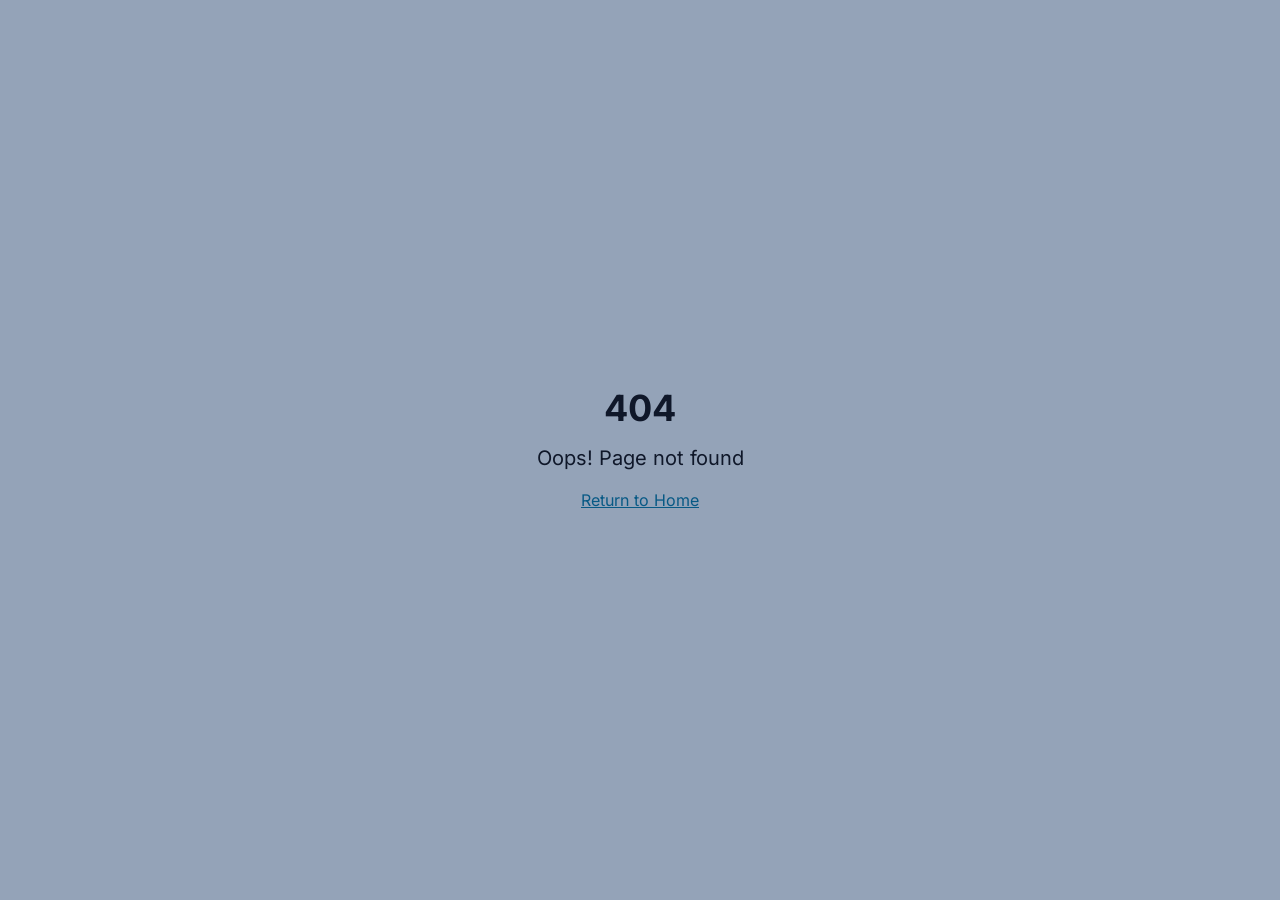
==== commit c62d5744: "legal update" ====
--- a/index.html
+++ b/index.html
@@ -14,8 +14,8 @@
     <meta property="og:url" content="https://sopharmis.at" />
 
     <meta name="twitter:card" content="summary_large_image" />
-    <script type="module" crossorigin src="/assets/index-CBwM9-mF.js"></script>
-    <link rel="stylesheet" crossorigin href="/assets/index-PDrJ6I0d.css">
+    <script type="module" crossorigin src="/assets/index-DWiugjY4.js"></script>
+    <link rel="stylesheet" crossorigin href="/assets/index-D6W7BDjE.css">
   </head>
 
   <body>
--- a/assets/index-D6W7BDjE.css
+++ b/assets/index-D6W7BDjE.css
@@ -0,0 +1 @@
+@font-face{font-family:Inter;font-style:normal;font-display:swap;font-weight:400;src:url(/assets/inter-cyrillic-ext-400-normal-BQZuk6qB.woff2) format("woff2"),url(/assets/inter-cyrillic-ext-400-normal-DQukG94-.woff) format("woff");unicode-range:U+0460-052F,U+1C80-1C8A,U+20B4,U+2DE0-2DFF,U+A640-A69F,U+FE2E-FE2F}@font-face{font-family:Inter;font-style:normal;font-display:swap;font-weight:400;src:url(/assets/inter-cyrillic-400-normal-obahsSVq.woff2) format("woff2"),url(/assets/inter-cyrillic-400-normal-HOLc17fK.woff) format("woff");unicode-range:U+0301,U+0400-045F,U+0490-0491,U+04B0-04B1,U+2116}@font-face{font-family:Inter;font-style:normal;font-display:swap;font-weight:400;src:url(/assets/inter-greek-ext-400-normal-DGGRlc-M.woff2) format("woff2"),url(/assets/inter-greek-ext-400-normal-KugGGMne.woff) format("woff");unicode-range:U+1F00-1FFF}@font-face{font-family:Inter;font-style:normal;font-display:swap;font-weight:400;src:url(/assets/inter-greek-400-normal-B4URO6DV.woff2) format("woff2"),url(/assets/inter-greek-400-normal-q2sYcFCs.woff) format("woff");unicode-range:U+0370-0377,U+037A-037F,U+0384-038A,U+038C,U+038E-03A1,U+03A3-03FF}@font-face{font-family:Inter;font-style:normal;font-display:swap;font-weight:400;src:url(/assets/inter-vietnamese-400-normal-DMkecbls.woff2) format("woff2"),url(/assets/inter-vietnamese-400-normal-Bbgyi5SW.woff) format("woff");unicode-range:U+0102-0103,U+0110-0111,U+0128-0129,U+0168-0169,U+01A0-01A1,U+01AF-01B0,U+0300-0301,U+0303-0304,U+0308-0309,U+0323,U+0329,U+1EA0-1EF9,U+20AB}@font-face{font-family:Inter;font-style:normal;font-display:swap;font-weight:400;src:url(/assets/inter-latin-ext-400-normal-C1nco2VV.woff2) format("woff2"),url(/assets/inter-latin-ext-400-normal-77YHD8bZ.woff) format("woff");unicode-range:U+0100-02BA,U+02BD-02C5,U+02C7-02CC,U+02CE-02D7,U+02DD-02FF,U+0304,U+0308,U+0329,U+1D00-1DBF,U+1E00-1E9F,U+1EF2-1EFF,U+2020,U+20A0-20AB,U+20AD-20C0,U+2113,U+2C60-2C7F,U+A720-A7FF}@font-face{font-family:Inter;font-style:normal;font-display:swap;font-weight:400;src:url(/assets/inter-latin-400-normal-C38fXH4l.woff2) format("woff2"),url(/assets/inter-latin-400-normal-CyCys3Eg.woff) format("woff");unicode-range:U+0000-00FF,U+0131,U+0152-0153,U+02BB-02BC,U+02C6,U+02DA,U+02DC,U+0304,U+0308,U+0329,U+2000-206F,U+20AC,U+2122,U+2191,U+2193,U+2212,U+2215,U+FEFF,U+FFFD}@font-face{font-family:Inter;font-style:normal;font-display:swap;font-weight:500;src:url(/assets/inter-cyrillic-ext-500-normal-B0yAr1jD.woff2) format("woff2"),url(/assets/inter-cyrillic-ext-500-normal-BmqWE9Dz.woff) format("woff");unicode-range:U+0460-052F,U+1C80-1C8A,U+20B4,U+2DE0-2DFF,U+A640-A69F,U+FE2E-FE2F}@font-face{font-family:Inter;font-style:normal;font-display:swap;font-weight:500;src:url(/assets/inter-cyrillic-500-normal-BasfLYem.woff2) format("woff2"),url(/assets/inter-cyrillic-500-normal-CxZf_p3X.woff) format("woff");unicode-range:U+0301,U+0400-045F,U+0490-0491,U+04B0-04B1,U+2116}@font-face{font-family:Inter;font-style:normal;font-display:swap;font-weight:500;src:url(/assets/inter-greek-ext-500-normal-C4iEst2y.woff2) format("woff2"),url(/assets/inter-greek-ext-500-normal-2j5mBUwD.woff) format("woff");unicode-range:U+1F00-1FFF}@font-face{font-family:Inter;font-style:normal;font-display:swap;font-weight:500;src:url(/assets/inter-greek-500-normal-BIZE56-Y.woff2) format("woff2"),url(/assets/inter-greek-500-normal-Xzm54t5V.woff) format("woff");unicode-range:U+0370-0377,U+037A-037F,U+0384-038A,U+038C,U+038E-03A1,U+03A3-03FF}@font-face{font-family:Inter;font-style:normal;font-display:swap;font-weight:500;src:url(/assets/inter-vietnamese-500-normal-DOriooB6.woff2) format("woff2"),url(/assets/inter-vietnamese-500-normal-mJboJaSs.woff) format("woff");unicode-range:U+0102-0103,U+0110-0111,U+0128-0129,U+0168-0169,U+01A0-01A1,U+01AF-01B0,U+0300-0301,U+0303-0304,U+0308-0309,U+0323,U+0329,U+1EA0-1EF9,U+20AB}@font-face{font-family:Inter;font-style:normal;font-display:swap;font-weight:500;src:url(/assets/inter-latin-ext-500-normal-CV4jyFjo.woff2) format("woff2"),url(/assets/inter-latin-ext-500-normal-BxGbmqWO.woff) format("woff");unicode-range:U+0100-02BA,U+02BD-02C5,U+02C7-02CC,U+02CE-02D7,U+02DD-02FF,U+0304,U+0308,U+0329,U+1D00-1DBF,U+1E00-1E9F,U+1EF2-1EFF,U+2020,U+20A0-20AB,U+20AD-20C0,U+2113,U+2C60-2C7F,U+A720-A7FF}@font-face{font-family:Inter;font-style:normal;font-display:swap;font-weight:500;src:url(/assets/inter-latin-500-normal-Cerq10X2.woff2) format("woff2"),url(/assets/inter-latin-500-normal-BL9OpVg8.woff) format("woff");unicode-range:U+0000-00FF,U+0131,U+0152-0153,U+02BB-02BC,U+02C6,U+02DA,U+02DC,U+0304,U+0308,U+0329,U+2000-206F,U+20AC,U+2122,U+2191,U+2193,U+2212,U+2215,U+FEFF,U+FFFD}@font-face{font-family:Inter;font-style:normal;font-display:swap;font-weight:600;src:url(/assets/inter-cyrillic-ext-600-normal-Dfes3d0z.woff2) format("woff2"),url(/assets/inter-cyrillic-ext-600-normal-Bcila6Z-.woff) format("woff");unicode-range:U+0460-052F,U+1C80-1C8A,U+20B4,U+2DE0-2DFF,U+A640-A69F,U+FE2E-FE2F}@font-face{font-family:Inter;font-style:normal;font-display:swap;font-weight:600;src:url(/assets/inter-cyrillic-600-normal-CWCymEST.woff2) format("woff2"),url(/assets/inter-cyrillic-600-normal-4D_pXhcN.woff) format("woff");unicode-range:U+0301,U+0400-045F,U+0490-0491,U+04B0-04B1,U+2116}@font-face{font-family:Inter;font-style:normal;font-display:swap;font-weight:600;src:url(/assets/inter-greek-ext-600-normal-DRtmH8MT.woff2) format("woff2"),url(/assets/inter-greek-ext-600-normal-B8X0CLgF.woff) format("woff");unicode-range:U+1F00-1FFF}@font-face{font-family:Inter;font-style:normal;font-display:swap;font-weight:600;src:url(/assets/inter-greek-600-normal-plRanbMR.woff2) format("woff2"),url(/assets/inter-greek-600-normal-BZpKdvQh.woff) format("woff");unicode-range:U+0370-0377,U+037A-037F,U+0384-038A,U+038C,U+038E-03A1,U+03A3-03FF}@font-face{font-family:Inter;font-style:normal;font-display:swap;font-weight:600;src:url(/assets/inter-vietnamese-600-normal-Cc8MFFhd.woff2) format("woff2"),url(/assets/inter-vietnamese-600-normal-BuLX-rYi.woff) format("woff");unicode-range:U+0102-0103,U+0110-0111,U+0128-0129,U+0168-0169,U+01A0-01A1,U+01AF-01B0,U+0300-0301,U+0303-0304,U+0308-0309,U+0323,U+0329,U+1EA0-1EF9,U+20AB}@font-face{font-family:Inter;font-style:normal;font-display:swap;font-weight:600;src:url(/assets/inter-latin-ext-600-normal-D2bJ5OIk.woff2) format("woff2"),url(/assets/inter-latin-ext-600-normal-CIVaiw4L.woff) format("woff");unicode-range:U+0100-02BA,U+02BD-02C5,U+02C7-02CC,U+02CE-02D7,U+02DD-02FF,U+0304,U+0308,U+0329,U+1D00-1DBF,U+1E00-1E9F,U+1EF2-1EFF,U+2020,U+20A0-20AB,U+20AD-20C0,U+2113,U+2C60-2C7F,U+A720-A7FF}@font-face{font-family:Inter;font-style:normal;font-display:swap;font-weight:600;src:url(/assets/inter-latin-600-normal-LgqL8muc.woff2) format("woff2"),url(/assets/inter-latin-600-normal-CiBQ2DWP.woff) format("woff");unicode-range:U+0000-00FF,U+0131,U+0152-0153,U+02BB-02BC,U+02C6,U+02DA,U+02DC,U+0304,U+0308,U+0329,U+2000-206F,U+20AC,U+2122,U+2191,U+2193,U+2212,U+2215,U+FEFF,U+FFFD}@font-face{font-family:Inter;font-style:normal;font-display:swap;font-weight:700;src:url(/assets/inter-cyrillic-ext-700-normal-BjwYoWNd.woff2) format("woff2"),url(/assets/inter-cyrillic-ext-700-normal-LO58E6JB.woff) format("woff");unicode-range:U+0460-052F,U+1C80-1C8A,U+20B4,U+2DE0-2DFF,U+A640-A69F,U+FE2E-FE2F}@font-face{font-family:Inter;font-style:normal;font-display:swap;font-weight:700;src:url(/assets/inter-cyrillic-700-normal-CjBOestx.woff2) format("woff2"),url(/assets/inter-cyrillic-700-normal-DrXBdSj3.woff) format("woff");unicode-range:U+0301,U+0400-045F,U+0490-0491,U+04B0-04B1,U+2116}@font-face{font-family:Inter;font-style:normal;font-display:swap;font-weight:700;src:url(/assets/inter-greek-ext-700-normal-qfdV9bQt.woff2) format("woff2"),url(/assets/inter-greek-ext-700-normal-BoQ6DsYi.woff) format("woff");unicode-range:U+1F00-1FFF}@font-face{font-family:Inter;font-style:normal;font-display:swap;font-weight:700;src:url(/assets/inter-greek-700-normal-C3JjAnD8.woff2) format("woff2"),url(/assets/inter-greek-700-normal-BUv2fZ6O.woff) format("woff");unicode-range:U+0370-0377,U+037A-037F,U+0384-038A,U+038C,U+038E-03A1,U+03A3-03FF}@font-face{font-family:Inter;font-style:normal;font-display:swap;font-weight:700;src:url(/assets/inter-vietnamese-700-normal-DlLaEgI2.woff2) format("woff2"),url(/assets/inter-vietnamese-700-normal-BZaoP0fm.woff) format("woff");unicode-range:U+0102-0103,U+0110-0111,U+0128-0129,U+0168-0169,U+01A0-01A1,U+01AF-01B0,U+0300-0301,U+0303-0304,U+0308-0309,U+0323,U+0329,U+1EA0-1EF9,U+20AB}@font-face{font-family:Inter;font-style:normal;font-display:swap;font-weight:700;src:url(/assets/inter-latin-ext-700-normal-Ca8adRJv.woff2) format("woff2"),url(/assets/inter-latin-ext-700-normal-TidjK2hL.woff) format("woff");unicode-range:U+0100-02BA,U+02BD-02C5,U+02C7-02CC,U+02CE-02D7,U+02DD-02FF,U+0304,U+0308,U+0329,U+1D00-1DBF,U+1E00-1E9F,U+1EF2-1EFF,U+2020,U+20A0-20AB,U+20AD-20C0,U+2113,U+2C60-2C7F,U+A720-A7FF}@font-face{font-family:Inter;font-style:normal;font-display:swap;font-weight:700;src:url(/assets/inter-latin-700-normal-Yt3aPRUw.woff2) format("woff2"),url(/assets/inter-latin-700-normal-BLAVimhd.woff) format("woff");unicode-range:U+0000-00FF,U+0131,U+0152-0153,U+02BB-02BC,U+02C6,U+02DA,U+02DC,U+0304,U+0308,U+0329,U+2000-206F,U+20AC,U+2122,U+2191,U+2193,U+2212,U+2215,U+FEFF,U+FFFD}@font-face{font-family:Space Mono;font-style:normal;font-display:swap;font-weight:400;src:url(/assets/space-mono-vietnamese-400-normal-BNOj0Qhp.woff2) format("woff2"),url(/assets/space-mono-vietnamese-400-normal-B0PMp_xB.woff) format("woff");unicode-range:U+0102-0103,U+0110-0111,U+0128-0129,U+0168-0169,U+01A0-01A1,U+01AF-01B0,U+0300-0301,U+0303-0304,U+0308-0309,U+0323,U+0329,U+1EA0-1EF9,U+20AB}@font-face{font-family:Space Mono;font-style:normal;font-display:swap;font-weight:400;src:url(/assets/space-mono-latin-ext-400-normal-DTLbW2xa.woff2) format("woff2"),url(/assets/space-mono-latin-ext-400-normal-D4cJI_B-.woff) format("woff");unicode-range:U+0100-02BA,U+02BD-02C5,U+02C7-02CC,U+02CE-02D7,U+02DD-02FF,U+0304,U+0308,U+0329,U+1D00-1DBF,U+1E00-1E9F,U+1EF2-1EFF,U+2020,U+20A0-20AB,U+20AD-20C0,U+2113,U+2C60-2C7F,U+A720-A7FF}@font-face{font-family:Space Mono;font-style:normal;font-display:swap;font-weight:400;src:url(/assets/space-mono-latin-400-normal-Rg4St2Dn.woff2) format("woff2"),url(/assets/space-mono-latin-400-normal-_3DlpgIW.woff) format("woff");unicode-range:U+0000-00FF,U+0131,U+0152-0153,U+02BB-02BC,U+02C6,U+02DA,U+02DC,U+0304,U+0308,U+0329,U+2000-206F,U+20AC,U+2122,U+2191,U+2193,U+2212,U+2215,U+FEFF,U+FFFD}@font-face{font-family:Space Mono;font-style:normal;font-display:swap;font-weight:700;src:url(/assets/space-mono-vietnamese-700-normal-DWQgDHuA.woff2) format("woff2"),url(/assets/space-mono-vietnamese-700-normal-D-KrLuLr.woff) format("woff");unicode-range:U+0102-0103,U+0110-0111,U+0128-0129,U+0168-0169,U+01A0-01A1,U+01AF-01B0,U+0300-0301,U+0303-0304,U+0308-0309,U+0323,U+0329,U+1EA0-1EF9,U+20AB}@font-face{font-family:Space Mono;font-style:normal;font-display:swap;font-weight:700;src:url(/assets/space-mono-latin-ext-700-normal-B2s3bDs2.woff2) format("woff2"),url(/assets/space-mono-latin-ext-700-normal-B_E7P90g.woff) format("woff");unicode-range:U+0100-02BA,U+02BD-02C5,U+02C7-02CC,U+02CE-02D7,U+02DD-02FF,U+0304,U+0308,U+0329,U+1D00-1DBF,U+1E00-1E9F,U+1EF2-1EFF,U+2020,U+20A0-20AB,U+20AD-20C0,U+2113,U+2C60-2C7F,U+A720-A7FF}@font-face{font-family:Space Mono;font-style:normal;font-display:swap;font-weight:700;src:url(/assets/space-mono-latin-700-normal-mWgeinG7.woff2) format("woff2"),url(/assets/space-mono-latin-700-normal-D7A851RN.woff) format("woff");unicode-range:U+0000-00FF,U+0131,U+0152-0153,U+02BB-02BC,U+02C6,U+02DA,U+02DC,U+0304,U+0308,U+0329,U+2000-206F,U+20AC,U+2122,U+2191,U+2193,U+2212,U+2215,U+FEFF,U+FFFD}*,:before,:after{--tw-border-spacing-x: 0;--tw-border-spacing-y: 0;--tw-translate-x: 0;--tw-translate-y: 0;--tw-rotate: 0;--tw-skew-x: 0;--tw-skew-y: 0;--tw-scale-x: 1;--tw-scale-y: 1;--tw-pan-x: ;--tw-pan-y: ;--tw-pinch-zoom: ;--tw-scroll-snap-strictness: proximity;--tw-gradient-from-position: ;--tw-gradient-via-position: ;--tw-gradient-to-position: ;--tw-ordinal: ;--tw-slashed-zero: ;--tw-numeric-figure: ;--tw-numeric-spacing: ;--tw-numeric-fraction: ;--tw-ring-inset: ;--tw-ring-offset-width: 0px;--tw-ring-offset-color: #fff;--tw-ring-color: rgb(59 130 246 / .5);--tw-ring-offset-shadow: 0 0 #0000;--tw-ring-shadow: 0 0 #0000;--tw-shadow: 0 0 #0000;--tw-shadow-colored: 0 0 #0000;--tw-blur: ;--tw-brightness: ;--tw-contrast: ;--tw-grayscale: ;--tw-hue-rotate: ;--tw-invert: ;--tw-saturate: ;--tw-sepia: ;--tw-drop-shadow: ;--tw-backdrop-blur: ;--tw-backdrop-brightness: ;--tw-backdrop-contrast: ;--tw-backdrop-grayscale: ;--tw-backdrop-hue-rotate: ;--tw-backdrop-invert: ;--tw-backdrop-opacity: ;--tw-backdrop-saturate: ;--tw-backdrop-sepia: ;--tw-contain-size: ;--tw-contain-layout: ;--tw-contain-paint: ;--tw-contain-style: }::backdrop{--tw-border-spacing-x: 0;--tw-border-spacing-y: 0;--tw-translate-x: 0;--tw-translate-y: 0;--tw-rotate: 0;--tw-skew-x: 0;--tw-skew-y: 0;--tw-scale-x: 1;--tw-scale-y: 1;--tw-pan-x: ;--tw-pan-y: ;--tw-pinch-zoom: ;--tw-scroll-snap-strictness: proximity;--tw-gradient-from-position: ;--tw-gradient-via-position: ;--tw-gradient-to-position: ;--tw-ordinal: ;--tw-slashed-zero: ;--tw-numeric-figure: ;--tw-numeric-spacing: ;--tw-numeric-fraction: ;--tw-ring-inset: ;--tw-ring-offset-width: 0px;--tw-ring-offset-color: #fff;--tw-ring-color: rgb(59 130 246 / .5);--tw-ring-offset-shadow: 0 0 #0000;--tw-ring-shadow: 0 0 #0000;--tw-shadow: 0 0 #0000;--tw-shadow-colored: 0 0 #0000;--tw-blur: ;--tw-brightness: ;--tw-contrast: ;--tw-grayscale: ;--tw-hue-rotate: ;--tw-invert: ;--tw-saturate: ;--tw-sepia: ;--tw-drop-shadow: ;--tw-backdrop-blur: ;--tw-backdrop-brightness: ;--tw-backdrop-contrast: ;--tw-backdrop-grayscale: ;--tw-backdrop-hue-rotate: ;--tw-backdrop-invert: ;--tw-backdrop-opacity: ;--tw-backdrop-saturate: ;--tw-backdrop-sepia: ;--tw-contain-size: ;--tw-contain-layout: ;--tw-contain-paint: ;--tw-contain-style: }*,:before,:after{box-sizing:border-box;border-width:0;border-style:solid;border-color:#e5e7eb}:before,:after{--tw-content: ""}html,:host{line-height:1.5;-webkit-text-size-adjust:100%;-moz-tab-size:4;-o-tab-size:4;tab-size:4;font-family:Inter,ui-sans-serif,system-ui,sans-serif,Apple Color Emoji,Segoe UI Emoji,Segoe UI Symbol,Noto Color Emoji;font-feature-settings:normal;font-variation-settings:normal;-webkit-tap-highlight-color:transparent}body{margin:0;line-height:inherit}hr{height:0;color:inherit;border-top-width:1px}abbr:where([title]){-webkit-text-decoration:underline dotted;text-decoration:underline dotted}h1,h2,h3,h4,h5,h6{font-size:inherit;font-weight:inherit}a{color:inherit;text-decoration:inherit}b,strong{font-weight:bolder}code,kbd,samp,pre{font-family:Space Mono,ui-monospace,SFMono-Regular,Menlo,Monaco,Consolas,Liberation Mono,Courier New,monospace;font-feature-settings:normal;font-variation-settings:normal;font-size:1em}small{font-size:80%}sub,sup{font-size:75%;line-height:0;position:relative;vertical-align:baseline}sub{bottom:-.25em}sup{top:-.5em}table{text-indent:0;border-color:inherit;border-collapse:collapse}button,input,optgroup,select,textarea{font-family:inherit;font-feature-settings:inherit;font-variation-settings:inherit;font-size:100%;font-weight:inherit;line-height:inherit;letter-spacing:inherit;color:inherit;margin:0;padding:0}button,select{text-transform:none}button,input:where([type=button]),input:where([type=reset]),input:where([type=submit]){-webkit-appearance:button;background-color:transparent;background-image:none}:-moz-focusring{outline:auto}:-moz-ui-invalid{box-shadow:none}progress{vertical-align:baseline}::-webkit-inner-spin-button,::-webkit-outer-spin-button{height:auto}[type=search]{-webkit-appearance:textfield;outline-offset:-2px}::-webkit-search-decoration{-webkit-appearance:none}::-webkit-file-upload-button{-webkit-appearance:button;font:inherit}summary{display:list-item}blockquote,dl,dd,h1,h2,h3,h4,h5,h6,hr,figure,p,pre{margin:0}fieldset{margin:0;padding:0}legend{padding:0}ol,ul,menu{list-style:none;margin:0;padding:0}dialog{padding:0}textarea{resize:vertical}input::-moz-placeholder,textarea::-moz-placeholder{opacity:1;color:#9ca3af}input::placeholder,textarea::placeholder{opacity:1;color:#9ca3af}button,[role=button]{cursor:pointer}:disabled{cursor:default}img,svg,video,canvas,audio,iframe,embed,object{display:block;vertical-align:middle}img,video{max-width:100%;height:auto}[hidden]:where(:not([hidden=until-found])){display:none}:root{--background: 209 40% 96%;--foreground: 222 47% 11%;--card: 210 40% 98%;--card-foreground: 222 47% 11%;--popover: 214 31% 91%;--popover-foreground: 222 47% 11%;--primary: 201 90% 27.451%;--primary-foreground: 204 100% 97%;--secondary: 215 24% 26%;--secondary-foreground: 210 40% 98%;--muted: 215 20% 65%;--muted-foreground: 222 47% 11%;--accent: 210 40% 98%;--accent-foreground: 215 19% 34%;--destructive: 0 72% 50%;--destructive-foreground: 0 85% 97%;--border: 212 26% 83%;--input: 212 26% 83%;--ring: 200 98% 39%;--radius: .5rem;--sidebar-background: 0 0% 98%;--sidebar-foreground: 222 47% 11%;--sidebar-primary: 200 98% 39%;--sidebar-primary-foreground: 204 100% 97%;--sidebar-accent: 215 24% 26%;--sidebar-accent-foreground: 210 40% 98%;--sidebar-border: 212 26% 83%;--sidebar-ring: 200 98% 39%;--chart-1: 198 93% 59%;--chart-2: 213 93% 67%;--chart-3: 215 20% 65%;--chart-4: 215 16% 46%;--chart-5: 215 19% 34%;--sidebar: 210 40% 98%;--font-sans: "Inter", ui-sans-serif, system-ui, -apple-system, BlinkMacSystemFont, "Segoe UI", Roboto, "Helvetica Neue", Arial, "Noto Sans", sans-serif;--font-serif: "Lora", ui-serif, Georgia, Cambria, "Times New Roman", Times, serif;--font-mono: "Space Mono", ui-monospace, SFMono-Regular, Menlo, Monaco, Consolas, "Liberation Mono", "Courier New", monospace;--shadow-2xs: 0 1px 3px 0px hsl(0 0% 0% / .05);--shadow-xs: 0 1px 3px 0px hsl(0 0% 0% / .05);--shadow-sm: 0 1px 3px 0px hsl(0 0% 0% / .1), 0 1px 2px -1px hsl(0 0% 0% / .1);--shadow: 0 1px 3px 0px hsl(0 0% 0% / .1), 0 1px 2px -1px hsl(0 0% 0% / .1);--shadow-md: 0 1px 3px 0px hsl(0 0% 0% / .1), 0 2px 4px -1px hsl(0 0% 0% / .1);--shadow-lg: 0 1px 3px 0px hsl(0 0% 0% / .1), 0 4px 6px -1px hsl(0 0% 0% / .1);--shadow-xl: 0 1px 3px 0px hsl(0 0% 0% / .1), 0 8px 10px -1px hsl(0 0% 0% / .1);--shadow-2xl: 0 1px 3px 0px hsl(0 0% 0% / .25);--tracking-normal: 0em;--spacing: .25rem}.dark{--background: 222 47% 11%;--foreground: 210 40% 98%;--card: 217 32% 17%;--card-foreground: 210 40% 98%;--popover: 215 24% 26%;--popover-foreground: 210 40% 98%;--primary: 198 93% 59%;--primary-foreground: 204 80% 15%;--secondary: 212 26% 83%;--secondary-foreground: 228 84% 4%;--muted: 215 16% 46%;--muted-foreground: 210 40% 98%;--accent: 228 84% 4%;--accent-foreground: 215 20% 65%;--destructive: 0 84% 60%;--destructive-foreground: 0 85% 97%;--border: 215 19% 34%;--input: 215 19% 34%;--ring: 198 93% 59%;--sidebar-background: 240 5.9% 10%;--sidebar-foreground: 210 40% 98%;--sidebar-primary: 198 93% 59%;--sidebar-primary-foreground: 204 80% 15%;--sidebar-accent: 215 20% 65%;--sidebar-accent-foreground: 228 84% 4%;--sidebar-border: 215 19% 34%;--sidebar-ring: 198 93% 59%;--chart-1: 199 95% 73%;--chart-2: 211 96% 78%;--chart-3: 215 20% 65%;--chart-4: 215 16% 46%;--chart-5: 215 19% 34%;--sidebar: 217 32% 17%;--shadow-2xs: 0 1px 3px 0px hsl(0 0% 0% / .05);--shadow-xs: 0 1px 3px 0px hsl(0 0% 0% / .05);--shadow-sm: 0 1px 3px 0px hsl(0 0% 0% / .1), 0 1px 2px -1px hsl(0 0% 0% / .1);--shadow: 0 1px 3px 0px hsl(0 0% 0% / .1), 0 1px 2px -1px hsl(0 0% 0% / .1);--shadow-md: 0 1px 3px 0px hsl(0 0% 0% / .1), 0 2px 4px -1px hsl(0 0% 0% / .1);--shadow-lg: 0 1px 3px 0px hsl(0 0% 0% / .1), 0 4px 6px -1px hsl(0 0% 0% / .1);--shadow-xl: 0 1px 3px 0px hsl(0 0% 0% / .1), 0 8px 10px -1px hsl(0 0% 0% / .1);--shadow-2xl: 0 1px 3px 0px hsl(0 0% 0% / .25)}*{border-color:hsl(var(--border))}body{background-color:hsl(var(--background));color:hsl(var(--foreground))}.container{width:100%;margin-right:auto;margin-left:auto;padding-right:2rem;padding-left:2rem}@media (min-width: 1400px){.container{max-width:1400px}}.sr-only{position:absolute;width:1px;height:1px;padding:0;margin:-1px;overflow:hidden;clip:rect(0,0,0,0);white-space:nowrap;border-width:0}.pointer-events-none{pointer-events:none}.pointer-events-auto{pointer-events:auto}.visible{visibility:visible}.invisible{visibility:hidden}.fixed{position:fixed}.absolute{position:absolute}.relative{position:relative}.sticky{position:sticky}.inset-0{top:0;right:0;bottom:0;left:0}.inset-x-0{left:0;right:0}.inset-y-0{top:0;bottom:0}.-bottom-12{bottom:-3rem}.-left-12{left:-3rem}.-right-12{right:-3rem}.-top-12{top:-3rem}.bottom-0{bottom:0}.bottom-20{bottom:5rem}.bottom-8{bottom:2rem}.left-0{left:0}.left-1{left:.25rem}.left-1\/2{left:50%}.left-10{left:2.5rem}.left-2{left:.5rem}.left-4{left:1rem}.left-\[50\%\]{left:50%}.right-0{right:0}.right-1{right:.25rem}.right-10{right:2.5rem}.right-2{right:.5rem}.right-3{right:.75rem}.right-4{right:1rem}.top-0{top:0}.top-1\.5{top:.375rem}.top-1\/2{top:50%}.top-2{top:.5rem}.top-20{top:5rem}.top-3\.5{top:.875rem}.top-4{top:1rem}.top-\[1px\]{top:1px}.top-\[50\%\]{top:50%}.top-\[60\%\]{top:60%}.top-full{top:100%}.z-10{z-index:10}.z-20{z-index:20}.z-50{z-index:50}.z-\[100\]{z-index:100}.z-\[1\]{z-index:1}.-mx-1{margin-left:-.25rem;margin-right:-.25rem}.mx-2{margin-left:.5rem;margin-right:.5rem}.mx-3\.5{margin-left:.875rem;margin-right:.875rem}.mx-auto{margin-left:auto;margin-right:auto}.my-0\.5{margin-top:.125rem;margin-bottom:.125rem}.my-1{margin-top:.25rem;margin-bottom:.25rem}.my-2{margin-top:.5rem;margin-bottom:.5rem}.-ml-4{margin-left:-1rem}.-mt-4{margin-top:-1rem}.mb-1{margin-bottom:.25rem}.mb-10{margin-bottom:2.5rem}.mb-12{margin-bottom:3rem}.mb-16{margin-bottom:4rem}.mb-2{margin-bottom:.5rem}.mb-3{margin-bottom:.75rem}.mb-4{margin-bottom:1rem}.mb-6{margin-bottom:1.5rem}.mb-8{margin-bottom:2rem}.ml-1{margin-left:.25rem}.ml-16{margin-left:4rem}.ml-2{margin-left:.5rem}.ml-auto{margin-left:auto}.mr-2{margin-right:.5rem}.mt-1\.5{margin-top:.375rem}.mt-12{margin-top:3rem}.mt-2{margin-top:.5rem}.mt-24{margin-top:6rem}.mt-4{margin-top:1rem}.mt-6{margin-top:1.5rem}.mt-auto{margin-top:auto}.block{display:block}.inline-block{display:inline-block}.flex{display:flex}.inline-flex{display:inline-flex}.table{display:table}.grid{display:grid}.contents{display:contents}.hidden{display:none}.aspect-square{aspect-ratio:1 / 1}.aspect-video{aspect-ratio:16 / 9}.size-4{width:1rem;height:1rem}.h-1\.5{height:.375rem}.h-10{height:2.5rem}.h-11{height:2.75rem}.h-12{height:3rem}.h-16{height:4rem}.h-2{height:.5rem}.h-2\.5{height:.625rem}.h-3{height:.75rem}.h-3\.5{height:.875rem}.h-4{height:1rem}.h-5{height:1.25rem}.h-56{height:14rem}.h-6{height:1.5rem}.h-7{height:1.75rem}.h-72{height:18rem}.h-8{height:2rem}.h-9{height:2.25rem}.h-96{height:24rem}.h-\[1px\]{height:1px}.h-\[var\(--radix-navigation-menu-viewport-height\)\]{height:var(--radix-navigation-menu-viewport-height)}.h-\[var\(--radix-select-trigger-height\)\]{height:var(--radix-select-trigger-height)}.h-auto{height:auto}.h-full{height:100%}.h-px{height:1px}.h-svh{height:100svh}.max-h-96{max-height:24rem}.max-h-\[300px\]{max-height:300px}.max-h-screen{max-height:100vh}.min-h-0{min-height:0px}.min-h-\[80px\]{min-height:80px}.min-h-screen{min-height:100vh}.min-h-svh{min-height:100svh}.w-0{width:0px}.w-0\.5{width:.125rem}.w-1{width:.25rem}.w-1\.5{width:.375rem}.w-10{width:2.5rem}.w-11{width:2.75rem}.w-12{width:3rem}.w-16{width:4rem}.w-2{width:.5rem}.w-2\.5{width:.625rem}.w-3{width:.75rem}.w-3\.5{width:.875rem}.w-3\/4{width:75%}.w-4{width:1rem}.w-5{width:1.25rem}.w-6{width:1.5rem}.w-64{width:16rem}.w-7{width:1.75rem}.w-72{width:18rem}.w-8{width:2rem}.w-9{width:2.25rem}.w-96{width:24rem}.w-\[--sidebar-width\]{width:var(--sidebar-width)}.w-\[100px\]{width:100px}.w-\[1px\]{width:1px}.w-auto{width:auto}.w-full{width:100%}.w-max{width:-moz-max-content;width:max-content}.w-px{width:1px}.min-w-0{min-width:0px}.min-w-5{min-width:1.25rem}.min-w-\[12rem\]{min-width:12rem}.min-w-\[8rem\]{min-width:8rem}.min-w-\[var\(--radix-select-trigger-width\)\]{min-width:var(--radix-select-trigger-width)}.max-w-2xl{max-width:42rem}.max-w-3xl{max-width:48rem}.max-w-4xl{max-width:56rem}.max-w-5xl{max-width:64rem}.max-w-\[--skeleton-width\]{max-width:var(--skeleton-width)}.max-w-lg{max-width:32rem}.max-w-max{max-width:-moz-max-content;max-width:max-content}.max-w-xl{max-width:36rem}.flex-1{flex:1 1 0%}.flex-shrink-0,.shrink-0{flex-shrink:0}.grow{flex-grow:1}.grow-0{flex-grow:0}.basis-full{flex-basis:100%}.caption-bottom{caption-side:bottom}.border-collapse{border-collapse:collapse}.-translate-x-1\/2{--tw-translate-x: -50%;transform:translate(var(--tw-translate-x),var(--tw-translate-y)) rotate(var(--tw-rotate)) skew(var(--tw-skew-x)) skewY(var(--tw-skew-y)) scaleX(var(--tw-scale-x)) scaleY(var(--tw-scale-y))}.-translate-x-px{--tw-translate-x: -1px;transform:translate(var(--tw-translate-x),var(--tw-translate-y)) rotate(var(--tw-rotate)) skew(var(--tw-skew-x)) skewY(var(--tw-skew-y)) scaleX(var(--tw-scale-x)) scaleY(var(--tw-scale-y))}.-translate-y-1\/2{--tw-translate-y: -50%;transform:translate(var(--tw-translate-x),var(--tw-translate-y)) rotate(var(--tw-rotate)) skew(var(--tw-skew-x)) skewY(var(--tw-skew-y)) scaleX(var(--tw-scale-x)) scaleY(var(--tw-scale-y))}.translate-x-\[-50\%\]{--tw-translate-x: -50%;transform:translate(var(--tw-translate-x),var(--tw-translate-y)) rotate(var(--tw-rotate)) skew(var(--tw-skew-x)) skewY(var(--tw-skew-y)) scaleX(var(--tw-scale-x)) scaleY(var(--tw-scale-y))}.translate-x-px{--tw-translate-x: 1px;transform:translate(var(--tw-translate-x),var(--tw-translate-y)) rotate(var(--tw-rotate)) skew(var(--tw-skew-x)) skewY(var(--tw-skew-y)) scaleX(var(--tw-scale-x)) scaleY(var(--tw-scale-y))}.translate-y-\[-50\%\]{--tw-translate-y: -50%;transform:translate(var(--tw-translate-x),var(--tw-translate-y)) rotate(var(--tw-rotate)) skew(var(--tw-skew-x)) skewY(var(--tw-skew-y)) scaleX(var(--tw-scale-x)) scaleY(var(--tw-scale-y))}.rotate-45{--tw-rotate: 45deg;transform:translate(var(--tw-translate-x),var(--tw-translate-y)) rotate(var(--tw-rotate)) skew(var(--tw-skew-x)) skewY(var(--tw-skew-y)) scaleX(var(--tw-scale-x)) scaleY(var(--tw-scale-y))}.rotate-90{--tw-rotate: 90deg;transform:translate(var(--tw-translate-x),var(--tw-translate-y)) rotate(var(--tw-rotate)) skew(var(--tw-skew-x)) skewY(var(--tw-skew-y)) scaleX(var(--tw-scale-x)) scaleY(var(--tw-scale-y))}.transform{transform:translate(var(--tw-translate-x),var(--tw-translate-y)) rotate(var(--tw-rotate)) skew(var(--tw-skew-x)) skewY(var(--tw-skew-y)) scaleX(var(--tw-scale-x)) scaleY(var(--tw-scale-y))}@keyframes bounce{0%,to{transform:translateY(-25%);animation-timing-function:cubic-bezier(.8,0,1,1)}50%{transform:none;animation-timing-function:cubic-bezier(0,0,.2,1)}}.animate-bounce{animation:bounce 1s infinite}@keyframes pulse{50%{opacity:.5}}.animate-pulse{animation:pulse 2s cubic-bezier(.4,0,.6,1) infinite}.cursor-default{cursor:default}.cursor-pointer{cursor:pointer}.touch-none{touch-action:none}.select-none{-webkit-user-select:none;-moz-user-select:none;user-select:none}.list-none{list-style-type:none}.flex-row{flex-direction:row}.flex-col{flex-direction:column}.flex-col-reverse{flex-direction:column-reverse}.flex-wrap{flex-wrap:wrap}.items-start{align-items:flex-start}.items-end{align-items:flex-end}.items-center{align-items:center}.items-stretch{align-items:stretch}.justify-center{justify-content:center}.justify-between{justify-content:space-between}.gap-1{gap:.25rem}.gap-1\.5{gap:.375rem}.gap-2{gap:.5rem}.gap-3{gap:.75rem}.gap-4{gap:1rem}.gap-6{gap:1.5rem}.gap-8{gap:2rem}.space-x-1>:not([hidden])~:not([hidden]){--tw-space-x-reverse: 0;margin-right:calc(.25rem * var(--tw-space-x-reverse));margin-left:calc(.25rem * calc(1 - var(--tw-space-x-reverse)))}.space-x-4>:not([hidden])~:not([hidden]){--tw-space-x-reverse: 0;margin-right:calc(1rem * var(--tw-space-x-reverse));margin-left:calc(1rem * calc(1 - var(--tw-space-x-reverse)))}.space-y-1>:not([hidden])~:not([hidden]){--tw-space-y-reverse: 0;margin-top:calc(.25rem * calc(1 - var(--tw-space-y-reverse)));margin-bottom:calc(.25rem * var(--tw-space-y-reverse))}.space-y-1\.5>:not([hidden])~:not([hidden]){--tw-space-y-reverse: 0;margin-top:calc(.375rem * calc(1 - var(--tw-space-y-reverse)));margin-bottom:calc(.375rem * var(--tw-space-y-reverse))}.space-y-12>:not([hidden])~:not([hidden]){--tw-space-y-reverse: 0;margin-top:calc(3rem * calc(1 - var(--tw-space-y-reverse)));margin-bottom:calc(3rem * var(--tw-space-y-reverse))}.space-y-2>:not([hidden])~:not([hidden]){--tw-space-y-reverse: 0;margin-top:calc(.5rem * calc(1 - var(--tw-space-y-reverse)));margin-bottom:calc(.5rem * var(--tw-space-y-reverse))}.space-y-3>:not([hidden])~:not([hidden]){--tw-space-y-reverse: 0;margin-top:calc(.75rem * calc(1 - var(--tw-space-y-reverse)));margin-bottom:calc(.75rem * var(--tw-space-y-reverse))}.space-y-4>:not([hidden])~:not([hidden]){--tw-space-y-reverse: 0;margin-top:calc(1rem * calc(1 - var(--tw-space-y-reverse)));margin-bottom:calc(1rem * var(--tw-space-y-reverse))}.space-y-8>:not([hidden])~:not([hidden]){--tw-space-y-reverse: 0;margin-top:calc(2rem * calc(1 - var(--tw-space-y-reverse)));margin-bottom:calc(2rem * var(--tw-space-y-reverse))}.overflow-auto{overflow:auto}.overflow-hidden{overflow:hidden}.overflow-y-auto{overflow-y:auto}.overflow-x-hidden{overflow-x:hidden}.whitespace-nowrap{white-space:nowrap}.whitespace-pre-line{white-space:pre-line}.break-words{overflow-wrap:break-word}.rounded-2xl{border-radius:1rem}.rounded-\[2px\]{border-radius:2px}.rounded-\[inherit\]{border-radius:inherit}.rounded-full{border-radius:9999px}.rounded-lg{border-radius:var(--radius)}.rounded-md{border-radius:calc(var(--radius) - 2px)}.rounded-sm{border-radius:calc(var(--radius) - 4px)}.rounded-t-\[10px\]{border-top-left-radius:10px;border-top-right-radius:10px}.rounded-tl-sm{border-top-left-radius:calc(var(--radius) - 4px)}.border{border-width:1px}.border-2{border-width:2px}.border-\[1\.5px\]{border-width:1.5px}.border-y{border-top-width:1px;border-bottom-width:1px}.border-b{border-bottom-width:1px}.border-l{border-left-width:1px}.border-r{border-right-width:1px}.border-t{border-top-width:1px}.border-dashed{border-style:dashed}.border-\[--color-border\]{border-color:var(--color-border)}.border-border{border-color:hsl(var(--border))}.border-border\/50{border-color:hsl(var(--border) / .5)}.border-destructive{border-color:hsl(var(--destructive))}.border-destructive\/20{border-color:hsl(var(--destructive) / .2)}.border-destructive\/50{border-color:hsl(var(--destructive) / .5)}.border-input{border-color:hsl(var(--input))}.border-primary{border-color:hsl(var(--primary))}.border-primary\/10{border-color:hsl(var(--primary) / .1)}.border-primary\/30{border-color:hsl(var(--primary) / .3)}.border-primary\/50{border-color:hsl(var(--primary) / .5)}.border-secondary-foreground\/10{border-color:hsl(var(--secondary-foreground) / .1)}.border-sidebar-border{border-color:hsl(var(--sidebar-border))}.border-transparent{border-color:transparent}.border-l-transparent{border-left-color:transparent}.border-t-transparent{border-top-color:transparent}.bg-\[--color-bg\]{background-color:var(--color-bg)}.bg-accent{background-color:hsl(var(--accent))}.bg-background{background-color:hsl(var(--background))}.bg-background\/80{background-color:hsl(var(--background) / .8)}.bg-black\/80{background-color:#000c}.bg-border{background-color:hsl(var(--border))}.bg-card{background-color:hsl(var(--card))}.bg-destructive{background-color:hsl(var(--destructive))}.bg-destructive\/10{background-color:hsl(var(--destructive) / .1)}.bg-destructive\/5{background-color:hsl(var(--destructive) / .05)}.bg-foreground{background-color:hsl(var(--foreground))}.bg-muted{background-color:hsl(var(--muted))}.bg-muted-foreground\/50{background-color:hsl(var(--muted-foreground) / .5)}.bg-muted\/50{background-color:hsl(var(--muted) / .5)}.bg-popover{background-color:hsl(var(--popover))}.bg-primary{background-color:hsl(var(--primary))}.bg-primary\/10{background-color:hsl(var(--primary) / .1)}.bg-primary\/5{background-color:hsl(var(--primary) / .05)}.bg-secondary{background-color:hsl(var(--secondary))}.bg-sidebar{background-color:hsl(var(--sidebar-background))}.bg-sidebar-border{background-color:hsl(var(--sidebar-border))}.bg-transparent{background-color:transparent}.bg-gradient-to-b{background-image:linear-gradient(to bottom,var(--tw-gradient-stops))}.bg-gradient-to-br{background-image:linear-gradient(to bottom right,var(--tw-gradient-stops))}.from-background{--tw-gradient-from: hsl(var(--background)) var(--tw-gradient-from-position);--tw-gradient-to: hsl(var(--background) / 0) var(--tw-gradient-to-position);--tw-gradient-stops: var(--tw-gradient-from), var(--tw-gradient-to)}.from-primary{--tw-gradient-from: hsl(var(--primary)) var(--tw-gradient-from-position);--tw-gradient-to: hsl(var(--primary) / 0) var(--tw-gradient-to-position);--tw-gradient-stops: var(--tw-gradient-from), var(--tw-gradient-to)}.from-primary\/20{--tw-gradient-from: hsl(var(--primary) / .2) var(--tw-gradient-from-position);--tw-gradient-to: hsl(var(--primary) / 0) var(--tw-gradient-to-position);--tw-gradient-stops: var(--tw-gradient-from), var(--tw-gradient-to)}.via-card{--tw-gradient-to: hsl(var(--card) / 0) var(--tw-gradient-to-position);--tw-gradient-stops: var(--tw-gradient-from), hsl(var(--card)) var(--tw-gradient-via-position), var(--tw-gradient-to)}.via-primary\/10{--tw-gradient-to: hsl(var(--primary) / 0) var(--tw-gradient-to-position);--tw-gradient-stops: var(--tw-gradient-from), hsl(var(--primary) / .1) var(--tw-gradient-via-position), var(--tw-gradient-to)}.via-primary\/50{--tw-gradient-to: hsl(var(--primary) / 0) var(--tw-gradient-to-position);--tw-gradient-stops: var(--tw-gradient-from), hsl(var(--primary) / .5) var(--tw-gradient-via-position), var(--tw-gradient-to)}.to-accent{--tw-gradient-to: hsl(var(--accent)) var(--tw-gradient-to-position)}.to-primary\/20{--tw-gradient-to: hsl(var(--primary) / .2) var(--tw-gradient-to-position)}.fill-current{fill:currentColor}.object-contain{-o-object-fit:contain;object-fit:contain}.p-0{padding:0}.p-1{padding:.25rem}.p-2{padding:.5rem}.p-3{padding:.75rem}.p-4{padding:1rem}.p-6{padding:1.5rem}.p-8{padding:2rem}.p-\[1px\]{padding:1px}.px-1{padding-left:.25rem;padding-right:.25rem}.px-2{padding-left:.5rem;padding-right:.5rem}.px-2\.5{padding-left:.625rem;padding-right:.625rem}.px-3{padding-left:.75rem;padding-right:.75rem}.px-4{padding-left:1rem;padding-right:1rem}.px-5{padding-left:1.25rem;padding-right:1.25rem}.px-8{padding-left:2rem;padding-right:2rem}.py-0\.5{padding-top:.125rem;padding-bottom:.125rem}.py-1{padding-top:.25rem;padding-bottom:.25rem}.py-1\.5{padding-top:.375rem;padding-bottom:.375rem}.py-12{padding-top:3rem;padding-bottom:3rem}.py-16{padding-top:4rem;padding-bottom:4rem}.py-2{padding-top:.5rem;padding-bottom:.5rem}.py-20{padding-top:5rem;padding-bottom:5rem}.py-24{padding-top:6rem;padding-bottom:6rem}.py-3{padding-top:.75rem;padding-bottom:.75rem}.py-4{padding-top:1rem;padding-bottom:1rem}.py-6{padding-top:1.5rem;padding-bottom:1.5rem}.pb-3{padding-bottom:.75rem}.pb-4{padding-bottom:1rem}.pl-2\.5{padding-left:.625rem}.pl-4{padding-left:1rem}.pl-8{padding-left:2rem}.pr-2{padding-right:.5rem}.pr-2\.5{padding-right:.625rem}.pr-8{padding-right:2rem}.pt-0{padding-top:0}.pt-1{padding-top:.25rem}.pt-2{padding-top:.5rem}.pt-3{padding-top:.75rem}.pt-4{padding-top:1rem}.pt-6{padding-top:1.5rem}.pt-8{padding-top:2rem}.text-left{text-align:left}.text-center{text-align:center}.align-middle{vertical-align:middle}.font-mono{font-family:Space Mono,ui-monospace,SFMono-Regular,Menlo,Monaco,Consolas,Liberation Mono,Courier New,monospace}.text-2xl{font-size:1.5rem;line-height:2rem}.text-3xl{font-size:1.875rem;line-height:2.25rem}.text-4xl{font-size:2.25rem;line-height:2.5rem}.text-\[0\.8rem\]{font-size:.8rem}.text-base{font-size:1rem;line-height:1.5rem}.text-lg{font-size:1.125rem;line-height:1.75rem}.text-sm{font-size:.875rem;line-height:1.25rem}.text-xl{font-size:1.25rem;line-height:1.75rem}.text-xs{font-size:.75rem;line-height:1rem}.font-bold{font-weight:700}.font-medium{font-weight:500}.font-normal{font-weight:400}.font-semibold{font-weight:600}.italic{font-style:italic}.tabular-nums{--tw-numeric-spacing: tabular-nums;font-variant-numeric:var(--tw-ordinal) var(--tw-slashed-zero) var(--tw-numeric-figure) var(--tw-numeric-spacing) var(--tw-numeric-fraction)}.leading-none{line-height:1}.leading-relaxed{line-height:1.625}.leading-tight{line-height:1.25}.tracking-tight{letter-spacing:-.025em}.tracking-widest{letter-spacing:.1em}.text-accent-foreground{color:hsl(var(--accent-foreground))}.text-card-foreground{color:hsl(var(--card-foreground))}.text-current{color:currentColor}.text-destructive{color:hsl(var(--destructive))}.text-destructive-foreground{color:hsl(var(--destructive-foreground))}.text-foreground{color:hsl(var(--foreground))}.text-foreground\/50{color:hsl(var(--foreground) / .5)}.text-muted-foreground{color:hsl(var(--muted-foreground))}.text-muted-foreground\/70{color:hsl(var(--muted-foreground) / .7)}.text-popover-foreground{color:hsl(var(--popover-foreground))}.text-primary{color:hsl(var(--primary))}.text-primary-foreground{color:hsl(var(--primary-foreground))}.text-primary-foreground\/80{color:hsl(var(--primary-foreground) / .8)}.text-secondary-foreground{color:hsl(var(--secondary-foreground))}.text-secondary-foreground\/50{color:hsl(var(--secondary-foreground) / .5)}.text-secondary-foreground\/70{color:hsl(var(--secondary-foreground) / .7)}.text-sidebar-foreground{color:hsl(var(--sidebar-foreground))}.text-sidebar-foreground\/70{color:hsl(var(--sidebar-foreground) / .7)}.underline{text-decoration-line:underline}.underline-offset-4{text-underline-offset:4px}.opacity-0{opacity:0}.opacity-5{opacity:.05}.opacity-50{opacity:.5}.opacity-60{opacity:.6}.opacity-70{opacity:.7}.opacity-90{opacity:.9}.shadow-\[0_0_0_1px_hsl\(var\(--sidebar-border\)\)\]{--tw-shadow: 0 0 0 1px hsl(var(--sidebar-border));--tw-shadow-colored: 0 0 0 1px var(--tw-shadow-color);box-shadow:var(--tw-ring-offset-shadow, 0 0 #0000),var(--tw-ring-shadow, 0 0 #0000),var(--tw-shadow)}.shadow-lg{--tw-shadow: 0 10px 15px -3px rgb(0 0 0 / .1), 0 4px 6px -4px rgb(0 0 0 / .1);--tw-shadow-colored: 0 10px 15px -3px var(--tw-shadow-color), 0 4px 6px -4px var(--tw-shadow-color);box-shadow:var(--tw-ring-offset-shadow, 0 0 #0000),var(--tw-ring-shadow, 0 0 #0000),var(--tw-shadow)}.shadow-md{--tw-shadow: 0 4px 6px -1px rgb(0 0 0 / .1), 0 2px 4px -2px rgb(0 0 0 / .1);--tw-shadow-colored: 0 4px 6px -1px var(--tw-shadow-color), 0 2px 4px -2px var(--tw-shadow-color);box-shadow:var(--tw-ring-offset-shadow, 0 0 #0000),var(--tw-ring-shadow, 0 0 #0000),var(--tw-shadow)}.shadow-none{--tw-shadow: 0 0 #0000;--tw-shadow-colored: 0 0 #0000;box-shadow:var(--tw-ring-offset-shadow, 0 0 #0000),var(--tw-ring-shadow, 0 0 #0000),var(--tw-shadow)}.shadow-sm{--tw-shadow: 0 1px 2px 0 rgb(0 0 0 / .05);--tw-shadow-colored: 0 1px 2px 0 var(--tw-shadow-color);box-shadow:var(--tw-ring-offset-shadow, 0 0 #0000),var(--tw-ring-shadow, 0 0 #0000),var(--tw-shadow)}.shadow-xl{--tw-shadow: 0 20px 25px -5px rgb(0 0 0 / .1), 0 8px 10px -6px rgb(0 0 0 / .1);--tw-shadow-colored: 0 20px 25px -5px var(--tw-shadow-color), 0 8px 10px -6px var(--tw-shadow-color);box-shadow:var(--tw-ring-offset-shadow, 0 0 #0000),var(--tw-ring-shadow, 0 0 #0000),var(--tw-shadow)}.outline-none{outline:2px solid transparent;outline-offset:2px}.outline{outline-style:solid}.ring-0{--tw-ring-offset-shadow: var(--tw-ring-inset) 0 0 0 var(--tw-ring-offset-width) var(--tw-ring-offset-color);--tw-ring-shadow: var(--tw-ring-inset) 0 0 0 calc(0px + var(--tw-ring-offset-width)) var(--tw-ring-color);box-shadow:var(--tw-ring-offset-shadow),var(--tw-ring-shadow),var(--tw-shadow, 0 0 #0000)}.ring-2{--tw-ring-offset-shadow: var(--tw-ring-inset) 0 0 0 var(--tw-ring-offset-width) var(--tw-ring-offset-color);--tw-ring-shadow: var(--tw-ring-inset) 0 0 0 calc(2px + var(--tw-ring-offset-width)) var(--tw-ring-color);box-shadow:var(--tw-ring-offset-shadow),var(--tw-ring-shadow),var(--tw-shadow, 0 0 #0000)}.ring-4{--tw-ring-offset-shadow: var(--tw-ring-inset) 0 0 0 var(--tw-ring-offset-width) var(--tw-ring-offset-color);--tw-ring-shadow: var(--tw-ring-inset) 0 0 0 calc(4px + var(--tw-ring-offset-width)) var(--tw-ring-color);box-shadow:var(--tw-ring-offset-shadow),var(--tw-ring-shadow),var(--tw-shadow, 0 0 #0000)}.ring-primary\/20{--tw-ring-color: hsl(var(--primary) / .2)}.ring-ring{--tw-ring-color: hsl(var(--ring))}.ring-sidebar-ring{--tw-ring-color: hsl(var(--sidebar-ring))}.ring-offset-background{--tw-ring-offset-color: hsl(var(--background))}.blur-3xl{--tw-blur: blur(64px);filter:var(--tw-blur) var(--tw-brightness) var(--tw-contrast) var(--tw-grayscale) var(--tw-hue-rotate) var(--tw-invert) var(--tw-saturate) var(--tw-sepia) var(--tw-drop-shadow)}.filter{filter:var(--tw-blur) var(--tw-brightness) var(--tw-contrast) var(--tw-grayscale) var(--tw-hue-rotate) var(--tw-invert) var(--tw-saturate) var(--tw-sepia) var(--tw-drop-shadow)}.backdrop-blur-md{--tw-backdrop-blur: blur(12px);-webkit-backdrop-filter:var(--tw-backdrop-blur) var(--tw-backdrop-brightness) var(--tw-backdrop-contrast) var(--tw-backdrop-grayscale) var(--tw-backdrop-hue-rotate) var(--tw-backdrop-invert) var(--tw-backdrop-opacity) var(--tw-backdrop-saturate) var(--tw-backdrop-sepia);backdrop-filter:var(--tw-backdrop-blur) var(--tw-backdrop-brightness) var(--tw-backdrop-contrast) var(--tw-backdrop-grayscale) var(--tw-backdrop-hue-rotate) var(--tw-backdrop-invert) var(--tw-backdrop-opacity) var(--tw-backdrop-saturate) var(--tw-backdrop-sepia)}.transition{transition-property:color,background-color,border-color,text-decoration-color,fill,stroke,opacity,box-shadow,transform,filter,-webkit-backdrop-filter;transition-property:color,background-color,border-color,text-decoration-color,fill,stroke,opacity,box-shadow,transform,filter,backdrop-filter;transition-property:color,background-color,border-color,text-decoration-color,fill,stroke,opacity,box-shadow,transform,filter,backdrop-filter,-webkit-backdrop-filter;transition-timing-function:cubic-bezier(.4,0,.2,1);transition-duration:.15s}.transition-\[left\,right\,width\]{transition-property:left,right,width;transition-timing-function:cubic-bezier(.4,0,.2,1);transition-duration:.15s}.transition-\[margin\,opa\]{transition-property:margin,opa;transition-timing-function:cubic-bezier(.4,0,.2,1);transition-duration:.15s}.transition-\[width\,height\,padding\]{transition-property:width,height,padding;transition-timing-function:cubic-bezier(.4,0,.2,1);transition-duration:.15s}.transition-\[width\]{transition-property:width;transition-timing-function:cubic-bezier(.4,0,.2,1);transition-duration:.15s}.transition-all{transition-property:all;transition-timing-function:cubic-bezier(.4,0,.2,1);transition-duration:.15s}.transition-colors{transition-property:color,background-color,border-color,text-decoration-color,fill,stroke;transition-timing-function:cubic-bezier(.4,0,.2,1);transition-duration:.15s}.transition-opacity{transition-property:opacity;transition-timing-function:cubic-bezier(.4,0,.2,1);transition-duration:.15s}.transition-transform{transition-property:transform;transition-timing-function:cubic-bezier(.4,0,.2,1);transition-duration:.15s}.duration-1000{transition-duration:1s}.duration-200{transition-duration:.2s}.duration-300{transition-duration:.3s}.ease-in-out{transition-timing-function:cubic-bezier(.4,0,.2,1)}.ease-linear{transition-timing-function:linear}@keyframes enter{0%{opacity:var(--tw-enter-opacity, 1);transform:translate3d(var(--tw-enter-translate-x, 0),var(--tw-enter-translate-y, 0),0) scale3d(var(--tw-enter-scale, 1),var(--tw-enter-scale, 1),var(--tw-enter-scale, 1)) rotate(var(--tw-enter-rotate, 0))}}@keyframes exit{to{opacity:var(--tw-exit-opacity, 1);transform:translate3d(var(--tw-exit-translate-x, 0),var(--tw-exit-translate-y, 0),0) scale3d(var(--tw-exit-scale, 1),var(--tw-exit-scale, 1),var(--tw-exit-scale, 1)) rotate(var(--tw-exit-rotate, 0))}}.animate-in{animation-name:enter;animation-duration:.15s;--tw-enter-opacity: initial;--tw-enter-scale: initial;--tw-enter-rotate: initial;--tw-enter-translate-x: initial;--tw-enter-translate-y: initial}.fade-in-0{--tw-enter-opacity: 0}.fade-in-80{--tw-enter-opacity: .8}.zoom-in-95{--tw-enter-scale: .95}.duration-1000{animation-duration:1s}.duration-200{animation-duration:.2s}.duration-300{animation-duration:.3s}.ease-in-out{animation-timing-function:cubic-bezier(.4,0,.2,1)}.ease-linear{animation-timing-function:linear}.running{animation-play-state:running}.file\:border-0::file-selector-button{border-width:0px}.file\:bg-transparent::file-selector-button{background-color:transparent}.file\:text-sm::file-selector-button{font-size:.875rem;line-height:1.25rem}.file\:font-medium::file-selector-button{font-weight:500}.file\:text-foreground::file-selector-button{color:hsl(var(--foreground))}.placeholder\:text-muted-foreground::-moz-placeholder{color:hsl(var(--muted-foreground))}.placeholder\:text-muted-foreground::placeholder{color:hsl(var(--muted-foreground))}.after\:absolute:after{content:var(--tw-content);position:absolute}.after\:-inset-2:after{content:var(--tw-content);top:-.5rem;right:-.5rem;bottom:-.5rem;left:-.5rem}.after\:inset-y-0:after{content:var(--tw-content);top:0;bottom:0}.after\:left-1\/2:after{content:var(--tw-content);left:50%}.after\:w-1:after{content:var(--tw-content);width:.25rem}.after\:w-\[2px\]:after{content:var(--tw-content);width:2px}.after\:-translate-x-1\/2:after{content:var(--tw-content);--tw-translate-x: -50%;transform:translate(var(--tw-translate-x),var(--tw-translate-y)) rotate(var(--tw-rotate)) skew(var(--tw-skew-x)) skewY(var(--tw-skew-y)) scaleX(var(--tw-scale-x)) scaleY(var(--tw-scale-y))}.first\:rounded-l-md:first-child{border-top-left-radius:calc(var(--radius) - 2px);border-bottom-left-radius:calc(var(--radius) - 2px)}.first\:border-l:first-child{border-left-width:1px}.last\:rounded-r-md:last-child{border-top-right-radius:calc(var(--radius) - 2px);border-bottom-right-radius:calc(var(--radius) - 2px)}.focus-within\:relative:focus-within{position:relative}.focus-within\:z-20:focus-within{z-index:20}.hover\:border-destructive\/40:hover{border-color:hsl(var(--destructive) / .4)}.hover\:border-primary\/30:hover{border-color:hsl(var(--primary) / .3)}.hover\:bg-accent:hover{background-color:hsl(var(--accent))}.hover\:bg-destructive\/80:hover{background-color:hsl(var(--destructive) / .8)}.hover\:bg-destructive\/90:hover{background-color:hsl(var(--destructive) / .9)}.hover\:bg-muted:hover{background-color:hsl(var(--muted))}.hover\:bg-muted\/50:hover{background-color:hsl(var(--muted) / .5)}.hover\:bg-primary:hover{background-color:hsl(var(--primary))}.hover\:bg-primary\/10:hover{background-color:hsl(var(--primary) / .1)}.hover\:bg-primary\/80:hover{background-color:hsl(var(--primary) / .8)}.hover\:bg-primary\/90:hover{background-color:hsl(var(--primary) / .9)}.hover\:bg-secondary:hover{background-color:hsl(var(--secondary))}.hover\:bg-secondary\/80:hover{background-color:hsl(var(--secondary) / .8)}.hover\:bg-sidebar-accent:hover{background-color:hsl(var(--sidebar-accent))}.hover\:text-accent-foreground:hover{color:hsl(var(--accent-foreground))}.hover\:text-foreground:hover{color:hsl(var(--foreground))}.hover\:text-muted-foreground:hover{color:hsl(var(--muted-foreground))}.hover\:text-primary-foreground:hover{color:hsl(var(--primary-foreground))}.hover\:text-primary\/90:hover{color:hsl(var(--primary) / .9)}.hover\:text-secondary-foreground:hover{color:hsl(var(--secondary-foreground))}.hover\:text-sidebar-accent-foreground:hover{color:hsl(var(--sidebar-accent-foreground))}.hover\:underline:hover{text-decoration-line:underline}.hover\:opacity-100:hover{opacity:1}.hover\:shadow-\[0_0_0_1px_hsl\(var\(--sidebar-accent\)\)\]:hover{--tw-shadow: 0 0 0 1px hsl(var(--sidebar-accent));--tw-shadow-colored: 0 0 0 1px var(--tw-shadow-color);box-shadow:var(--tw-ring-offset-shadow, 0 0 #0000),var(--tw-ring-shadow, 0 0 #0000),var(--tw-shadow)}.hover\:shadow-lg:hover{--tw-shadow: 0 10px 15px -3px rgb(0 0 0 / .1), 0 4px 6px -4px rgb(0 0 0 / .1);--tw-shadow-colored: 0 10px 15px -3px var(--tw-shadow-color), 0 4px 6px -4px var(--tw-shadow-color);box-shadow:var(--tw-ring-offset-shadow, 0 0 #0000),var(--tw-ring-shadow, 0 0 #0000),var(--tw-shadow)}.hover\:shadow-xl:hover{--tw-shadow: 0 20px 25px -5px rgb(0 0 0 / .1), 0 8px 10px -6px rgb(0 0 0 / .1);--tw-shadow-colored: 0 20px 25px -5px var(--tw-shadow-color), 0 8px 10px -6px var(--tw-shadow-color);box-shadow:var(--tw-ring-offset-shadow, 0 0 #0000),var(--tw-ring-shadow, 0 0 #0000),var(--tw-shadow)}.hover\:after\:bg-sidebar-border:hover:after{content:var(--tw-content);background-color:hsl(var(--sidebar-border))}.focus\:bg-accent:focus{background-color:hsl(var(--accent))}.focus\:bg-primary:focus{background-color:hsl(var(--primary))}.focus\:text-accent-foreground:focus{color:hsl(var(--accent-foreground))}.focus\:text-primary-foreground:focus{color:hsl(var(--primary-foreground))}.focus\:opacity-100:focus{opacity:1}.focus\:outline-none:focus{outline:2px solid transparent;outline-offset:2px}.focus\:ring-2:focus{--tw-ring-offset-shadow: var(--tw-ring-inset) 0 0 0 var(--tw-ring-offset-width) var(--tw-ring-offset-color);--tw-ring-shadow: var(--tw-ring-inset) 0 0 0 calc(2px + var(--tw-ring-offset-width)) var(--tw-ring-color);box-shadow:var(--tw-ring-offset-shadow),var(--tw-ring-shadow),var(--tw-shadow, 0 0 #0000)}.focus\:ring-ring:focus{--tw-ring-color: hsl(var(--ring))}.focus\:ring-offset-2:focus{--tw-ring-offset-width: 2px}.focus-visible\:outline-none:focus-visible{outline:2px solid transparent;outline-offset:2px}.focus-visible\:ring-1:focus-visible{--tw-ring-offset-shadow: var(--tw-ring-inset) 0 0 0 var(--tw-ring-offset-width) var(--tw-ring-offset-color);--tw-ring-shadow: var(--tw-ring-inset) 0 0 0 calc(1px + var(--tw-ring-offset-width)) var(--tw-ring-color);box-shadow:var(--tw-ring-offset-shadow),var(--tw-ring-shadow),var(--tw-shadow, 0 0 #0000)}.focus-visible\:ring-2:focus-visible{--tw-ring-offset-shadow: var(--tw-ring-inset) 0 0 0 var(--tw-ring-offset-width) var(--tw-ring-offset-color);--tw-ring-shadow: var(--tw-ring-inset) 0 0 0 calc(2px + var(--tw-ring-offset-width)) var(--tw-ring-color);box-shadow:var(--tw-ring-offset-shadow),var(--tw-ring-shadow),var(--tw-shadow, 0 0 #0000)}.focus-visible\:ring-ring:focus-visible{--tw-ring-color: hsl(var(--ring))}.focus-visible\:ring-sidebar-ring:focus-visible{--tw-ring-color: hsl(var(--sidebar-ring))}.focus-visible\:ring-offset-1:focus-visible{--tw-ring-offset-width: 1px}.focus-visible\:ring-offset-2:focus-visible{--tw-ring-offset-width: 2px}.focus-visible\:ring-offset-background:focus-visible{--tw-ring-offset-color: hsl(var(--background))}.active\:bg-sidebar-accent:active{background-color:hsl(var(--sidebar-accent))}.active\:text-sidebar-accent-foreground:active{color:hsl(var(--sidebar-accent-foreground))}.disabled\:pointer-events-none:disabled{pointer-events:none}.disabled\:cursor-not-allowed:disabled{cursor:not-allowed}.disabled\:opacity-50:disabled{opacity:.5}.group\/menu-item:focus-within .group-focus-within\/menu-item\:opacity-100{opacity:1}.group:hover .group-hover\:bg-primary\/20{background-color:hsl(var(--primary) / .2)}.group\/menu-item:hover .group-hover\/menu-item\:opacity-100,.group:hover .group-hover\:opacity-100{opacity:1}.group.destructive .group-\[\.destructive\]\:border-muted\/40{border-color:hsl(var(--muted) / .4)}.group.toaster .group-\[\.toaster\]\:border-border{border-color:hsl(var(--border))}.group.toast .group-\[\.toast\]\:bg-muted{background-color:hsl(var(--muted))}.group.toast .group-\[\.toast\]\:bg-primary{background-color:hsl(var(--primary))}.group.toaster .group-\[\.toaster\]\:bg-background{background-color:hsl(var(--background))}.group.destructive .group-\[\.destructive\]\:text-red-300{--tw-text-opacity: 1;color:rgb(252 165 165 / var(--tw-text-opacity, 1))}.group.toast .group-\[\.toast\]\:text-muted-foreground{color:hsl(var(--muted-foreground))}.group.toast .group-\[\.toast\]\:text-primary-foreground{color:hsl(var(--primary-foreground))}.group.toaster .group-\[\.toaster\]\:text-foreground{color:hsl(var(--foreground))}.group.toaster .group-\[\.toaster\]\:shadow-lg{--tw-shadow: 0 10px 15px -3px rgb(0 0 0 / .1), 0 4px 6px -4px rgb(0 0 0 / .1);--tw-shadow-colored: 0 10px 15px -3px var(--tw-shadow-color), 0 4px 6px -4px var(--tw-shadow-color);box-shadow:var(--tw-ring-offset-shadow, 0 0 #0000),var(--tw-ring-shadow, 0 0 #0000),var(--tw-shadow)}.group.destructive .group-\[\.destructive\]\:hover\:border-destructive\/30:hover{border-color:hsl(var(--destructive) / .3)}.group.destructive .group-\[\.destructive\]\:hover\:bg-destructive:hover{background-color:hsl(var(--destructive))}.group.destructive .group-\[\.destructive\]\:hover\:text-destructive-foreground:hover{color:hsl(var(--destructive-foreground))}.group.destructive .group-\[\.destructive\]\:hover\:text-red-50:hover{--tw-text-opacity: 1;color:rgb(254 242 242 / var(--tw-text-opacity, 1))}.group.destructive .group-\[\.destructive\]\:focus\:ring-destructive:focus{--tw-ring-color: hsl(var(--destructive))}.group.destructive .group-\[\.destructive\]\:focus\:ring-red-400:focus{--tw-ring-opacity: 1;--tw-ring-color: rgb(248 113 113 / var(--tw-ring-opacity, 1))}.group.destructive .group-\[\.destructive\]\:focus\:ring-offset-red-600:focus{--tw-ring-offset-color: #dc2626}.peer\/menu-button:hover~.peer-hover\/menu-button\:text-sidebar-accent-foreground{color:hsl(var(--sidebar-accent-foreground))}.peer:disabled~.peer-disabled\:cursor-not-allowed{cursor:not-allowed}.peer:disabled~.peer-disabled\:opacity-70{opacity:.7}.has-\[\[data-variant\=inset\]\]\:bg-sidebar:has([data-variant=inset]){background-color:hsl(var(--sidebar-background))}.has-\[\:disabled\]\:opacity-50:has(:disabled){opacity:.5}.group\/menu-item:has([data-sidebar=menu-action]) .group-has-\[\[data-sidebar\=menu-action\]\]\/menu-item\:pr-8{padding-right:2rem}.aria-disabled\:pointer-events-none[aria-disabled=true]{pointer-events:none}.aria-disabled\:opacity-50[aria-disabled=true]{opacity:.5}.aria-selected\:bg-accent[aria-selected=true]{background-color:hsl(var(--accent))}.aria-selected\:bg-accent\/50[aria-selected=true]{background-color:hsl(var(--accent) / .5)}.aria-selected\:text-accent-foreground[aria-selected=true]{color:hsl(var(--accent-foreground))}.aria-selected\:text-muted-foreground[aria-selected=true]{color:hsl(var(--muted-foreground))}.aria-selected\:opacity-100[aria-selected=true]{opacity:1}.aria-selected\:opacity-30[aria-selected=true]{opacity:.3}.data-\[disabled\=true\]\:pointer-events-none[data-disabled=true],.data-\[disabled\]\:pointer-events-none[data-disabled]{pointer-events:none}.data-\[panel-group-direction\=vertical\]\:h-px[data-panel-group-direction=vertical]{height:1px}.data-\[panel-group-direction\=vertical\]\:w-full[data-panel-group-direction=vertical]{width:100%}.data-\[side\=bottom\]\:translate-y-1[data-side=bottom]{--tw-translate-y: .25rem;transform:translate(var(--tw-translate-x),var(--tw-translate-y)) rotate(var(--tw-rotate)) skew(var(--tw-skew-x)) skewY(var(--tw-skew-y)) scaleX(var(--tw-scale-x)) scaleY(var(--tw-scale-y))}.data-\[side\=left\]\:-translate-x-1[data-side=left]{--tw-translate-x: -.25rem;transform:translate(var(--tw-translate-x),var(--tw-translate-y)) rotate(var(--tw-rotate)) skew(var(--tw-skew-x)) skewY(var(--tw-skew-y)) scaleX(var(--tw-scale-x)) scaleY(var(--tw-scale-y))}.data-\[side\=right\]\:translate-x-1[data-side=right]{--tw-translate-x: .25rem;transform:translate(var(--tw-translate-x),var(--tw-translate-y)) rotate(var(--tw-rotate)) skew(var(--tw-skew-x)) skewY(var(--tw-skew-y)) scaleX(var(--tw-scale-x)) scaleY(var(--tw-scale-y))}.data-\[side\=top\]\:-translate-y-1[data-side=top]{--tw-translate-y: -.25rem;transform:translate(var(--tw-translate-x),var(--tw-translate-y)) rotate(var(--tw-rotate)) skew(var(--tw-skew-x)) skewY(var(--tw-skew-y)) scaleX(var(--tw-scale-x)) scaleY(var(--tw-scale-y))}.data-\[state\=checked\]\:translate-x-5[data-state=checked]{--tw-translate-x: 1.25rem;transform:translate(var(--tw-translate-x),var(--tw-translate-y)) rotate(var(--tw-rotate)) skew(var(--tw-skew-x)) skewY(var(--tw-skew-y)) scaleX(var(--tw-scale-x)) scaleY(var(--tw-scale-y))}.data-\[state\=unchecked\]\:translate-x-0[data-state=unchecked],.data-\[swipe\=cancel\]\:translate-x-0[data-swipe=cancel]{--tw-translate-x: 0px;transform:translate(var(--tw-translate-x),var(--tw-translate-y)) rotate(var(--tw-rotate)) skew(var(--tw-skew-x)) skewY(var(--tw-skew-y)) scaleX(var(--tw-scale-x)) scaleY(var(--tw-scale-y))}.data-\[swipe\=end\]\:translate-x-\[var\(--radix-toast-swipe-end-x\)\][data-swipe=end]{--tw-translate-x: var(--radix-toast-swipe-end-x);transform:translate(var(--tw-translate-x),var(--tw-translate-y)) rotate(var(--tw-rotate)) skew(var(--tw-skew-x)) skewY(var(--tw-skew-y)) scaleX(var(--tw-scale-x)) scaleY(var(--tw-scale-y))}.data-\[swipe\=move\]\:translate-x-\[var\(--radix-toast-swipe-move-x\)\][data-swipe=move]{--tw-translate-x: var(--radix-toast-swipe-move-x);transform:translate(var(--tw-translate-x),var(--tw-translate-y)) rotate(var(--tw-rotate)) skew(var(--tw-skew-x)) skewY(var(--tw-skew-y)) scaleX(var(--tw-scale-x)) scaleY(var(--tw-scale-y))}@keyframes accordion-up{0%{height:var(--radix-accordion-content-height)}to{height:0}}.data-\[state\=closed\]\:animate-accordion-up[data-state=closed]{animation:accordion-up .2s ease-out}@keyframes accordion-down{0%{height:0}to{height:var(--radix-accordion-content-height)}}.data-\[state\=open\]\:animate-accordion-down[data-state=open]{animation:accordion-down .2s ease-out}.data-\[panel-group-direction\=vertical\]\:flex-col[data-panel-group-direction=vertical]{flex-direction:column}.data-\[active\=true\]\:bg-sidebar-accent[data-active=true]{background-color:hsl(var(--sidebar-accent))}.data-\[active\]\:bg-accent\/50[data-active]{background-color:hsl(var(--accent) / .5)}.data-\[selected\=\'true\'\]\:bg-accent[data-selected=true]{background-color:hsl(var(--accent))}.data-\[state\=active\]\:bg-background[data-state=active]{background-color:hsl(var(--background))}.data-\[state\=checked\]\:bg-primary[data-state=checked]{background-color:hsl(var(--primary))}.data-\[state\=on\]\:bg-accent[data-state=on],.data-\[state\=open\]\:bg-accent[data-state=open]{background-color:hsl(var(--accent))}.data-\[state\=open\]\:bg-accent\/50[data-state=open]{background-color:hsl(var(--accent) / .5)}.data-\[state\=open\]\:bg-secondary[data-state=open]{background-color:hsl(var(--secondary))}.data-\[state\=selected\]\:bg-muted[data-state=selected]{background-color:hsl(var(--muted))}.data-\[state\=unchecked\]\:bg-input[data-state=unchecked]{background-color:hsl(var(--input))}.data-\[active\=true\]\:font-medium[data-active=true]{font-weight:500}.data-\[active\=true\]\:text-sidebar-accent-foreground[data-active=true]{color:hsl(var(--sidebar-accent-foreground))}.data-\[selected\=true\]\:text-accent-foreground[data-selected=true]{color:hsl(var(--accent-foreground))}.data-\[state\=active\]\:text-foreground[data-state=active]{color:hsl(var(--foreground))}.data-\[state\=checked\]\:text-primary-foreground[data-state=checked]{color:hsl(var(--primary-foreground))}.data-\[state\=on\]\:text-accent-foreground[data-state=on],.data-\[state\=open\]\:text-accent-foreground[data-state=open]{color:hsl(var(--accent-foreground))}.data-\[state\=open\]\:text-muted-foreground[data-state=open]{color:hsl(var(--muted-foreground))}.data-\[disabled\=true\]\:opacity-50[data-disabled=true],.data-\[disabled\]\:opacity-50[data-disabled]{opacity:.5}.data-\[state\=open\]\:opacity-100[data-state=open]{opacity:1}.data-\[state\=active\]\:shadow-sm[data-state=active]{--tw-shadow: 0 1px 2px 0 rgb(0 0 0 / .05);--tw-shadow-colored: 0 1px 2px 0 var(--tw-shadow-color);box-shadow:var(--tw-ring-offset-shadow, 0 0 #0000),var(--tw-ring-shadow, 0 0 #0000),var(--tw-shadow)}.data-\[swipe\=move\]\:transition-none[data-swipe=move]{transition-property:none}.data-\[state\=closed\]\:duration-300[data-state=closed]{transition-duration:.3s}.data-\[state\=open\]\:duration-500[data-state=open]{transition-duration:.5s}.data-\[motion\^\=from-\]\:animate-in[data-motion^=from-],.data-\[state\=open\]\:animate-in[data-state=open],.data-\[state\=visible\]\:animate-in[data-state=visible]{animation-name:enter;animation-duration:.15s;--tw-enter-opacity: initial;--tw-enter-scale: initial;--tw-enter-rotate: initial;--tw-enter-translate-x: initial;--tw-enter-translate-y: initial}.data-\[motion\^\=to-\]\:animate-out[data-motion^=to-],.data-\[state\=closed\]\:animate-out[data-state=closed],.data-\[state\=hidden\]\:animate-out[data-state=hidden],.data-\[swipe\=end\]\:animate-out[data-swipe=end]{animation-name:exit;animation-duration:.15s;--tw-exit-opacity: initial;--tw-exit-scale: initial;--tw-exit-rotate: initial;--tw-exit-translate-x: initial;--tw-exit-translate-y: initial}.data-\[motion\^\=from-\]\:fade-in[data-motion^=from-]{--tw-enter-opacity: 0}.data-\[motion\^\=to-\]\:fade-out[data-motion^=to-],.data-\[state\=closed\]\:fade-out-0[data-state=closed]{--tw-exit-opacity: 0}.data-\[state\=closed\]\:fade-out-80[data-state=closed]{--tw-exit-opacity: .8}.data-\[state\=hidden\]\:fade-out[data-state=hidden]{--tw-exit-opacity: 0}.data-\[state\=open\]\:fade-in-0[data-state=open],.data-\[state\=visible\]\:fade-in[data-state=visible]{--tw-enter-opacity: 0}.data-\[state\=closed\]\:zoom-out-95[data-state=closed]{--tw-exit-scale: .95}.data-\[state\=open\]\:zoom-in-90[data-state=open]{--tw-enter-scale: .9}.data-\[state\=open\]\:zoom-in-95[data-state=open]{--tw-enter-scale: .95}.data-\[motion\=from-end\]\:slide-in-from-right-52[data-motion=from-end]{--tw-enter-translate-x: 13rem}.data-\[motion\=from-start\]\:slide-in-from-left-52[data-motion=from-start]{--tw-enter-translate-x: -13rem}.data-\[motion\=to-end\]\:slide-out-to-right-52[data-motion=to-end]{--tw-exit-translate-x: 13rem}.data-\[motion\=to-start\]\:slide-out-to-left-52[data-motion=to-start]{--tw-exit-translate-x: -13rem}.data-\[side\=bottom\]\:slide-in-from-top-2[data-side=bottom]{--tw-enter-translate-y: -.5rem}.data-\[side\=left\]\:slide-in-from-right-2[data-side=left]{--tw-enter-translate-x: .5rem}.data-\[side\=right\]\:slide-in-from-left-2[data-side=right]{--tw-enter-translate-x: -.5rem}.data-\[side\=top\]\:slide-in-from-bottom-2[data-side=top]{--tw-enter-translate-y: .5rem}.data-\[state\=closed\]\:slide-out-to-bottom[data-state=closed]{--tw-exit-translate-y: 100%}.data-\[state\=closed\]\:slide-out-to-left[data-state=closed]{--tw-exit-translate-x: -100%}.data-\[state\=closed\]\:slide-out-to-left-1\/2[data-state=closed]{--tw-exit-translate-x: -50%}.data-\[state\=closed\]\:slide-out-to-right[data-state=closed],.data-\[state\=closed\]\:slide-out-to-right-full[data-state=closed]{--tw-exit-translate-x: 100%}.data-\[state\=closed\]\:slide-out-to-top[data-state=closed]{--tw-exit-translate-y: -100%}.data-\[state\=closed\]\:slide-out-to-top-\[48\%\][data-state=closed]{--tw-exit-translate-y: -48%}.data-\[state\=open\]\:slide-in-from-bottom[data-state=open]{--tw-enter-translate-y: 100%}.data-\[state\=open\]\:slide-in-from-left[data-state=open]{--tw-enter-translate-x: -100%}.data-\[state\=open\]\:slide-in-from-left-1\/2[data-state=open]{--tw-enter-translate-x: -50%}.data-\[state\=open\]\:slide-in-from-right[data-state=open]{--tw-enter-translate-x: 100%}.data-\[state\=open\]\:slide-in-from-top[data-state=open]{--tw-enter-translate-y: -100%}.data-\[state\=open\]\:slide-in-from-top-\[48\%\][data-state=open]{--tw-enter-translate-y: -48%}.data-\[state\=open\]\:slide-in-from-top-full[data-state=open]{--tw-enter-translate-y: -100%}.data-\[state\=closed\]\:duration-300[data-state=closed]{animation-duration:.3s}.data-\[state\=open\]\:duration-500[data-state=open]{animation-duration:.5s}.data-\[panel-group-direction\=vertical\]\:after\:left-0[data-panel-group-direction=vertical]:after{content:var(--tw-content);left:0}.data-\[panel-group-direction\=vertical\]\:after\:h-1[data-panel-group-direction=vertical]:after{content:var(--tw-content);height:.25rem}.data-\[panel-group-direction\=vertical\]\:after\:w-full[data-panel-group-direction=vertical]:after{content:var(--tw-content);width:100%}.data-\[panel-group-direction\=vertical\]\:after\:-translate-y-1\/2[data-panel-group-direction=vertical]:after{content:var(--tw-content);--tw-translate-y: -50%;transform:translate(var(--tw-translate-x),var(--tw-translate-y)) rotate(var(--tw-rotate)) skew(var(--tw-skew-x)) skewY(var(--tw-skew-y)) scaleX(var(--tw-scale-x)) scaleY(var(--tw-scale-y))}.data-\[panel-group-direction\=vertical\]\:after\:translate-x-0[data-panel-group-direction=vertical]:after{content:var(--tw-content);--tw-translate-x: 0px;transform:translate(var(--tw-translate-x),var(--tw-translate-y)) rotate(var(--tw-rotate)) skew(var(--tw-skew-x)) skewY(var(--tw-skew-y)) scaleX(var(--tw-scale-x)) scaleY(var(--tw-scale-y))}.data-\[state\=open\]\:hover\:bg-sidebar-accent:hover[data-state=open]{background-color:hsl(var(--sidebar-accent))}.data-\[state\=open\]\:hover\:text-sidebar-accent-foreground:hover[data-state=open]{color:hsl(var(--sidebar-accent-foreground))}.group[data-collapsible=offcanvas] .group-data-\[collapsible\=offcanvas\]\:left-\[calc\(var\(--sidebar-width\)\*-1\)\]{left:calc(var(--sidebar-width) * -1)}.group[data-collapsible=offcanvas] .group-data-\[collapsible\=offcanvas\]\:right-\[calc\(var\(--sidebar-width\)\*-1\)\]{right:calc(var(--sidebar-width) * -1)}.group[data-side=left] .group-data-\[side\=left\]\:-right-4{right:-1rem}.group[data-side=right] .group-data-\[side\=right\]\:left-0{left:0}.group[data-collapsible=icon] .group-data-\[collapsible\=icon\]\:-mt-8{margin-top:-2rem}.group[data-collapsible=icon] .group-data-\[collapsible\=icon\]\:hidden{display:none}.group[data-collapsible=icon] .group-data-\[collapsible\=icon\]\:\!size-8{width:2rem!important;height:2rem!important}.group[data-collapsible=icon] .group-data-\[collapsible\=icon\]\:w-\[--sidebar-width-icon\]{width:var(--sidebar-width-icon)}.group[data-collapsible=icon] .group-data-\[collapsible\=icon\]\:w-\[calc\(var\(--sidebar-width-icon\)_\+_theme\(spacing\.4\)\)\]{width:calc(var(--sidebar-width-icon) + 1rem)}.group[data-collapsible=icon] .group-data-\[collapsible\=icon\]\:w-\[calc\(var\(--sidebar-width-icon\)_\+_theme\(spacing\.4\)_\+2px\)\]{width:calc(var(--sidebar-width-icon) + 1rem + 2px)}.group[data-collapsible=offcanvas] .group-data-\[collapsible\=offcanvas\]\:w-0{width:0px}.group[data-collapsible=offcanvas] .group-data-\[collapsible\=offcanvas\]\:translate-x-0{--tw-translate-x: 0px;transform:translate(var(--tw-translate-x),var(--tw-translate-y)) rotate(var(--tw-rotate)) skew(var(--tw-skew-x)) skewY(var(--tw-skew-y)) scaleX(var(--tw-scale-x)) scaleY(var(--tw-scale-y))}.group[data-side=right] .group-data-\[side\=right\]\:rotate-180,.group[data-state=open] .group-data-\[state\=open\]\:rotate-180{--tw-rotate: 180deg;transform:translate(var(--tw-translate-x),var(--tw-translate-y)) rotate(var(--tw-rotate)) skew(var(--tw-skew-x)) skewY(var(--tw-skew-y)) scaleX(var(--tw-scale-x)) scaleY(var(--tw-scale-y))}.group[data-collapsible=icon] .group-data-\[collapsible\=icon\]\:overflow-hidden{overflow:hidden}.group[data-variant=floating] .group-data-\[variant\=floating\]\:rounded-lg{border-radius:var(--radius)}.group[data-variant=floating] .group-data-\[variant\=floating\]\:border{border-width:1px}.group[data-side=left] .group-data-\[side\=left\]\:border-r{border-right-width:1px}.group[data-side=right] .group-data-\[side\=right\]\:border-l{border-left-width:1px}.group[data-variant=floating] .group-data-\[variant\=floating\]\:border-sidebar-border{border-color:hsl(var(--sidebar-border))}.group[data-collapsible=icon] .group-data-\[collapsible\=icon\]\:\!p-0{padding:0!important}.group[data-collapsible=icon] .group-data-\[collapsible\=icon\]\:\!p-2{padding:.5rem!important}.group[data-collapsible=icon] .group-data-\[collapsible\=icon\]\:opacity-0{opacity:0}.group[data-variant=floating] .group-data-\[variant\=floating\]\:shadow{--tw-shadow: 0 1px 3px 0 rgb(0 0 0 / .1), 0 1px 2px -1px rgb(0 0 0 / .1);--tw-shadow-colored: 0 1px 3px 0 var(--tw-shadow-color), 0 1px 2px -1px var(--tw-shadow-color);box-shadow:var(--tw-ring-offset-shadow, 0 0 #0000),var(--tw-ring-shadow, 0 0 #0000),var(--tw-shadow)}.group[data-collapsible=offcanvas] .group-data-\[collapsible\=offcanvas\]\:after\:left-full:after{content:var(--tw-content);left:100%}.group[data-collapsible=offcanvas] .group-data-\[collapsible\=offcanvas\]\:hover\:bg-sidebar:hover{background-color:hsl(var(--sidebar-background))}.peer\/menu-button[data-size=default]~.peer-data-\[size\=default\]\/menu-button\:top-1\.5{top:.375rem}.peer\/menu-button[data-size=lg]~.peer-data-\[size\=lg\]\/menu-button\:top-2\.5{top:.625rem}.peer\/menu-button[data-size=sm]~.peer-data-\[size\=sm\]\/menu-button\:top-1{top:.25rem}.peer[data-variant=inset]~.peer-data-\[variant\=inset\]\:min-h-\[calc\(100svh-theme\(spacing\.4\)\)\]{min-height:calc(100svh - 1rem)}.peer\/menu-button[data-active=true]~.peer-data-\[active\=true\]\/menu-button\:text-sidebar-accent-foreground{color:hsl(var(--sidebar-accent-foreground))}.dark\:border-destructive:is(.dark *){border-color:hsl(var(--destructive))}@media (min-width: 640px){.sm\:bottom-0{bottom:0}.sm\:right-0{right:0}.sm\:top-auto{top:auto}.sm\:mt-0{margin-top:0}.sm\:flex{display:flex}.sm\:max-w-sm{max-width:24rem}.sm\:flex-row{flex-direction:row}.sm\:flex-col{flex-direction:column}.sm\:justify-end{justify-content:flex-end}.sm\:gap-2\.5{gap:.625rem}.sm\:space-x-2>:not([hidden])~:not([hidden]){--tw-space-x-reverse: 0;margin-right:calc(.5rem * var(--tw-space-x-reverse));margin-left:calc(.5rem * calc(1 - var(--tw-space-x-reverse)))}.sm\:space-x-4>:not([hidden])~:not([hidden]){--tw-space-x-reverse: 0;margin-right:calc(1rem * var(--tw-space-x-reverse));margin-left:calc(1rem * calc(1 - var(--tw-space-x-reverse)))}.sm\:space-y-0>:not([hidden])~:not([hidden]){--tw-space-y-reverse: 0;margin-top:calc(0px * calc(1 - var(--tw-space-y-reverse)));margin-bottom:calc(0px * var(--tw-space-y-reverse))}.sm\:rounded-lg{border-radius:var(--radius)}.sm\:text-left{text-align:left}.data-\[state\=open\]\:sm\:slide-in-from-bottom-full[data-state=open]{--tw-enter-translate-y: 100%}}@media (min-width: 768px){.md\:absolute{position:absolute}.md\:left-1\/2{left:50%}.md\:ml-0{margin-left:0}.md\:ml-auto{margin-left:auto}.md\:mr-auto{margin-right:auto}.md\:block{display:block}.md\:flex{display:flex}.md\:hidden{display:none}.md\:h-12{height:3rem}.md\:h-16{height:4rem}.md\:h-6{height:1.5rem}.md\:w-12{width:3rem}.md\:w-6{width:1.5rem}.md\:w-\[calc\(50\%-3rem\)\]{width:calc(50% - 3rem)}.md\:w-\[var\(--radix-navigation-menu-viewport-width\)\]{width:var(--radix-navigation-menu-viewport-width)}.md\:w-auto{width:auto}.md\:max-w-\[420px\]{max-width:420px}.md\:-translate-x-1\/2{--tw-translate-x: -50%;transform:translate(var(--tw-translate-x),var(--tw-translate-y)) rotate(var(--tw-rotate)) skew(var(--tw-skew-x)) skewY(var(--tw-skew-y)) scaleX(var(--tw-scale-x)) scaleY(var(--tw-scale-y))}.md\:grid-cols-2{grid-template-columns:repeat(2,minmax(0,1fr))}.md\:grid-cols-3{grid-template-columns:repeat(3,minmax(0,1fr))}.md\:flex-row{flex-direction:row}.md\:flex-row-reverse{flex-direction:row-reverse}.md\:gap-12{gap:3rem}.md\:py-16{padding-top:4rem;padding-bottom:4rem}.md\:text-3xl{font-size:1.875rem;line-height:2.25rem}.md\:text-4xl{font-size:2.25rem;line-height:2.5rem}.md\:text-5xl{font-size:3rem;line-height:1}.md\:text-sm{font-size:.875rem;line-height:1.25rem}.md\:text-xl{font-size:1.25rem;line-height:1.75rem}.md\:opacity-0{opacity:0}.after\:md\:hidden:after{content:var(--tw-content);display:none}.peer[data-variant=inset]~.md\:peer-data-\[variant\=inset\]\:m-2{margin:.5rem}.peer[data-state=collapsed][data-variant=inset]~.md\:peer-data-\[state\=collapsed\]\:peer-data-\[variant\=inset\]\:ml-2{margin-left:.5rem}.peer[data-variant=inset]~.md\:peer-data-\[variant\=inset\]\:ml-0{margin-left:0}.peer[data-variant=inset]~.md\:peer-data-\[variant\=inset\]\:rounded-xl{border-radius:.75rem}.peer[data-variant=inset]~.md\:peer-data-\[variant\=inset\]\:shadow{--tw-shadow: 0 1px 3px 0 rgb(0 0 0 / .1), 0 1px 2px -1px rgb(0 0 0 / .1);--tw-shadow-colored: 0 1px 3px 0 var(--tw-shadow-color), 0 1px 2px -1px var(--tw-shadow-color);box-shadow:var(--tw-ring-offset-shadow, 0 0 #0000),var(--tw-ring-shadow, 0 0 #0000),var(--tw-shadow)}}@media (min-width: 1024px){.lg\:text-6xl{font-size:3.75rem;line-height:1}}.\[\&\:has\(\[aria-selected\]\)\]\:bg-accent:has([aria-selected]){background-color:hsl(var(--accent))}.first\:\[\&\:has\(\[aria-selected\]\)\]\:rounded-l-md:has([aria-selected]):first-child{border-top-left-radius:calc(var(--radius) - 2px);border-bottom-left-radius:calc(var(--radius) - 2px)}.last\:\[\&\:has\(\[aria-selected\]\)\]\:rounded-r-md:has([aria-selected]):last-child{border-top-right-radius:calc(var(--radius) - 2px);border-bottom-right-radius:calc(var(--radius) - 2px)}.\[\&\:has\(\[aria-selected\]\.day-outside\)\]\:bg-accent\/50:has([aria-selected].day-outside){background-color:hsl(var(--accent) / .5)}.\[\&\:has\(\[aria-selected\]\.day-range-end\)\]\:rounded-r-md:has([aria-selected].day-range-end){border-top-right-radius:calc(var(--radius) - 2px);border-bottom-right-radius:calc(var(--radius) - 2px)}.\[\&\:has\(\[role\=checkbox\]\)\]\:pr-0:has([role=checkbox]){padding-right:0}.\[\&\>button\]\:hidden>button{display:none}.\[\&\>span\:last-child\]\:truncate>span:last-child{overflow:hidden;text-overflow:ellipsis;white-space:nowrap}.\[\&\>span\]\:line-clamp-1>span{overflow:hidden;display:-webkit-box;-webkit-box-orient:vertical;-webkit-line-clamp:1}.\[\&\>svg\+div\]\:translate-y-\[-3px\]>svg+div{--tw-translate-y: -3px;transform:translate(var(--tw-translate-x),var(--tw-translate-y)) rotate(var(--tw-rotate)) skew(var(--tw-skew-x)) skewY(var(--tw-skew-y)) scaleX(var(--tw-scale-x)) scaleY(var(--tw-scale-y))}.\[\&\>svg\]\:absolute>svg{position:absolute}.\[\&\>svg\]\:left-4>svg{left:1rem}.\[\&\>svg\]\:top-4>svg{top:1rem}.\[\&\>svg\]\:size-3\.5>svg{width:.875rem;height:.875rem}.\[\&\>svg\]\:size-4>svg{width:1rem;height:1rem}.\[\&\>svg\]\:h-2\.5>svg{height:.625rem}.\[\&\>svg\]\:h-3>svg{height:.75rem}.\[\&\>svg\]\:w-2\.5>svg{width:.625rem}.\[\&\>svg\]\:w-3>svg{width:.75rem}.\[\&\>svg\]\:shrink-0>svg{flex-shrink:0}.\[\&\>svg\]\:text-destructive>svg{color:hsl(var(--destructive))}.\[\&\>svg\]\:text-foreground>svg{color:hsl(var(--foreground))}.\[\&\>svg\]\:text-muted-foreground>svg{color:hsl(var(--muted-foreground))}.\[\&\>svg\]\:text-sidebar-accent-foreground>svg{color:hsl(var(--sidebar-accent-foreground))}.\[\&\>svg\~\*\]\:pl-7>svg~*{padding-left:1.75rem}.\[\&\>tr\]\:last\:border-b-0:last-child>tr{border-bottom-width:0px}.\[\&\[data-panel-group-direction\=vertical\]\>div\]\:rotate-90[data-panel-group-direction=vertical]>div{--tw-rotate: 90deg;transform:translate(var(--tw-translate-x),var(--tw-translate-y)) rotate(var(--tw-rotate)) skew(var(--tw-skew-x)) skewY(var(--tw-skew-y)) scaleX(var(--tw-scale-x)) scaleY(var(--tw-scale-y))}.\[\&\[data-state\=open\]\>svg\]\:rotate-180[data-state=open]>svg{--tw-rotate: 180deg;transform:translate(var(--tw-translate-x),var(--tw-translate-y)) rotate(var(--tw-rotate)) skew(var(--tw-skew-x)) skewY(var(--tw-skew-y)) scaleX(var(--tw-scale-x)) scaleY(var(--tw-scale-y))}.\[\&_\.recharts-cartesian-axis-tick_text\]\:fill-muted-foreground .recharts-cartesian-axis-tick text{fill:hsl(var(--muted-foreground))}.\[\&_\.recharts-cartesian-grid_line\[stroke\=\'\#ccc\'\]\]\:stroke-border\/50 .recharts-cartesian-grid line[stroke="#ccc"]{stroke:hsl(var(--border) / .5)}.\[\&_\.recharts-curve\.recharts-tooltip-cursor\]\:stroke-border .recharts-curve.recharts-tooltip-cursor{stroke:hsl(var(--border))}.\[\&_\.recharts-dot\[stroke\=\'\#fff\'\]\]\:stroke-transparent .recharts-dot[stroke="#fff"]{stroke:transparent}.\[\&_\.recharts-layer\]\:outline-none .recharts-layer{outline:2px solid transparent;outline-offset:2px}.\[\&_\.recharts-polar-grid_\[stroke\=\'\#ccc\'\]\]\:stroke-border .recharts-polar-grid [stroke="#ccc"]{stroke:hsl(var(--border))}.\[\&_\.recharts-radial-bar-background-sector\]\:fill-muted .recharts-radial-bar-background-sector,.\[\&_\.recharts-rectangle\.recharts-tooltip-cursor\]\:fill-muted .recharts-rectangle.recharts-tooltip-cursor{fill:hsl(var(--muted))}.\[\&_\.recharts-reference-line_\[stroke\=\'\#ccc\'\]\]\:stroke-border .recharts-reference-line [stroke="#ccc"]{stroke:hsl(var(--border))}.\[\&_\.recharts-sector\[stroke\=\'\#fff\'\]\]\:stroke-transparent .recharts-sector[stroke="#fff"]{stroke:transparent}.\[\&_\.recharts-sector\]\:outline-none .recharts-sector,.\[\&_\.recharts-surface\]\:outline-none .recharts-surface{outline:2px solid transparent;outline-offset:2px}.\[\&_\[cmdk-group-heading\]\]\:px-2 [cmdk-group-heading]{padding-left:.5rem;padding-right:.5rem}.\[\&_\[cmdk-group-heading\]\]\:py-1\.5 [cmdk-group-heading]{padding-top:.375rem;padding-bottom:.375rem}.\[\&_\[cmdk-group-heading\]\]\:text-xs [cmdk-group-heading]{font-size:.75rem;line-height:1rem}.\[\&_\[cmdk-group-heading\]\]\:font-medium [cmdk-group-heading]{font-weight:500}.\[\&_\[cmdk-group-heading\]\]\:text-muted-foreground [cmdk-group-heading]{color:hsl(var(--muted-foreground))}.\[\&_\[cmdk-group\]\:not\(\[hidden\]\)_\~\[cmdk-group\]\]\:pt-0 [cmdk-group]:not([hidden])~[cmdk-group]{padding-top:0}.\[\&_\[cmdk-group\]\]\:px-2 [cmdk-group]{padding-left:.5rem;padding-right:.5rem}.\[\&_\[cmdk-input-wrapper\]_svg\]\:h-5 [cmdk-input-wrapper] svg{height:1.25rem}.\[\&_\[cmdk-input-wrapper\]_svg\]\:w-5 [cmdk-input-wrapper] svg{width:1.25rem}.\[\&_\[cmdk-input\]\]\:h-12 [cmdk-input]{height:3rem}.\[\&_\[cmdk-item\]\]\:px-2 [cmdk-item]{padding-left:.5rem;padding-right:.5rem}.\[\&_\[cmdk-item\]\]\:py-3 [cmdk-item]{padding-top:.75rem;padding-bottom:.75rem}.\[\&_\[cmdk-item\]_svg\]\:h-5 [cmdk-item] svg{height:1.25rem}.\[\&_\[cmdk-item\]_svg\]\:w-5 [cmdk-item] svg{width:1.25rem}.\[\&_p\]\:leading-relaxed p{line-height:1.625}.\[\&_svg\]\:pointer-events-none svg{pointer-events:none}.\[\&_svg\]\:size-4 svg{width:1rem;height:1rem}.\[\&_svg\]\:shrink-0 svg{flex-shrink:0}.\[\&_tr\:last-child\]\:border-0 tr:last-child{border-width:0px}.\[\&_tr\]\:border-b tr{border-bottom-width:1px}[data-side=left][data-collapsible=offcanvas] .\[\[data-side\=left\]\[data-collapsible\=offcanvas\]_\&\]\:-right-2{right:-.5rem}[data-side=left][data-state=collapsed] .\[\[data-side\=left\]\[data-state\=collapsed\]_\&\]\:cursor-e-resize{cursor:e-resize}[data-side=left] .\[\[data-side\=left\]_\&\]\:cursor-w-resize{cursor:w-resize}[data-side=right][data-collapsible=offcanvas] .\[\[data-side\=right\]\[data-collapsible\=offcanvas\]_\&\]\:-left-2{left:-.5rem}[data-side=right][data-state=collapsed] .\[\[data-side\=right\]\[data-state\=collapsed\]_\&\]\:cursor-w-resize{cursor:w-resize}[data-side=right] .\[\[data-side\=right\]_\&\]\:cursor-e-resize{cursor:e-resize}
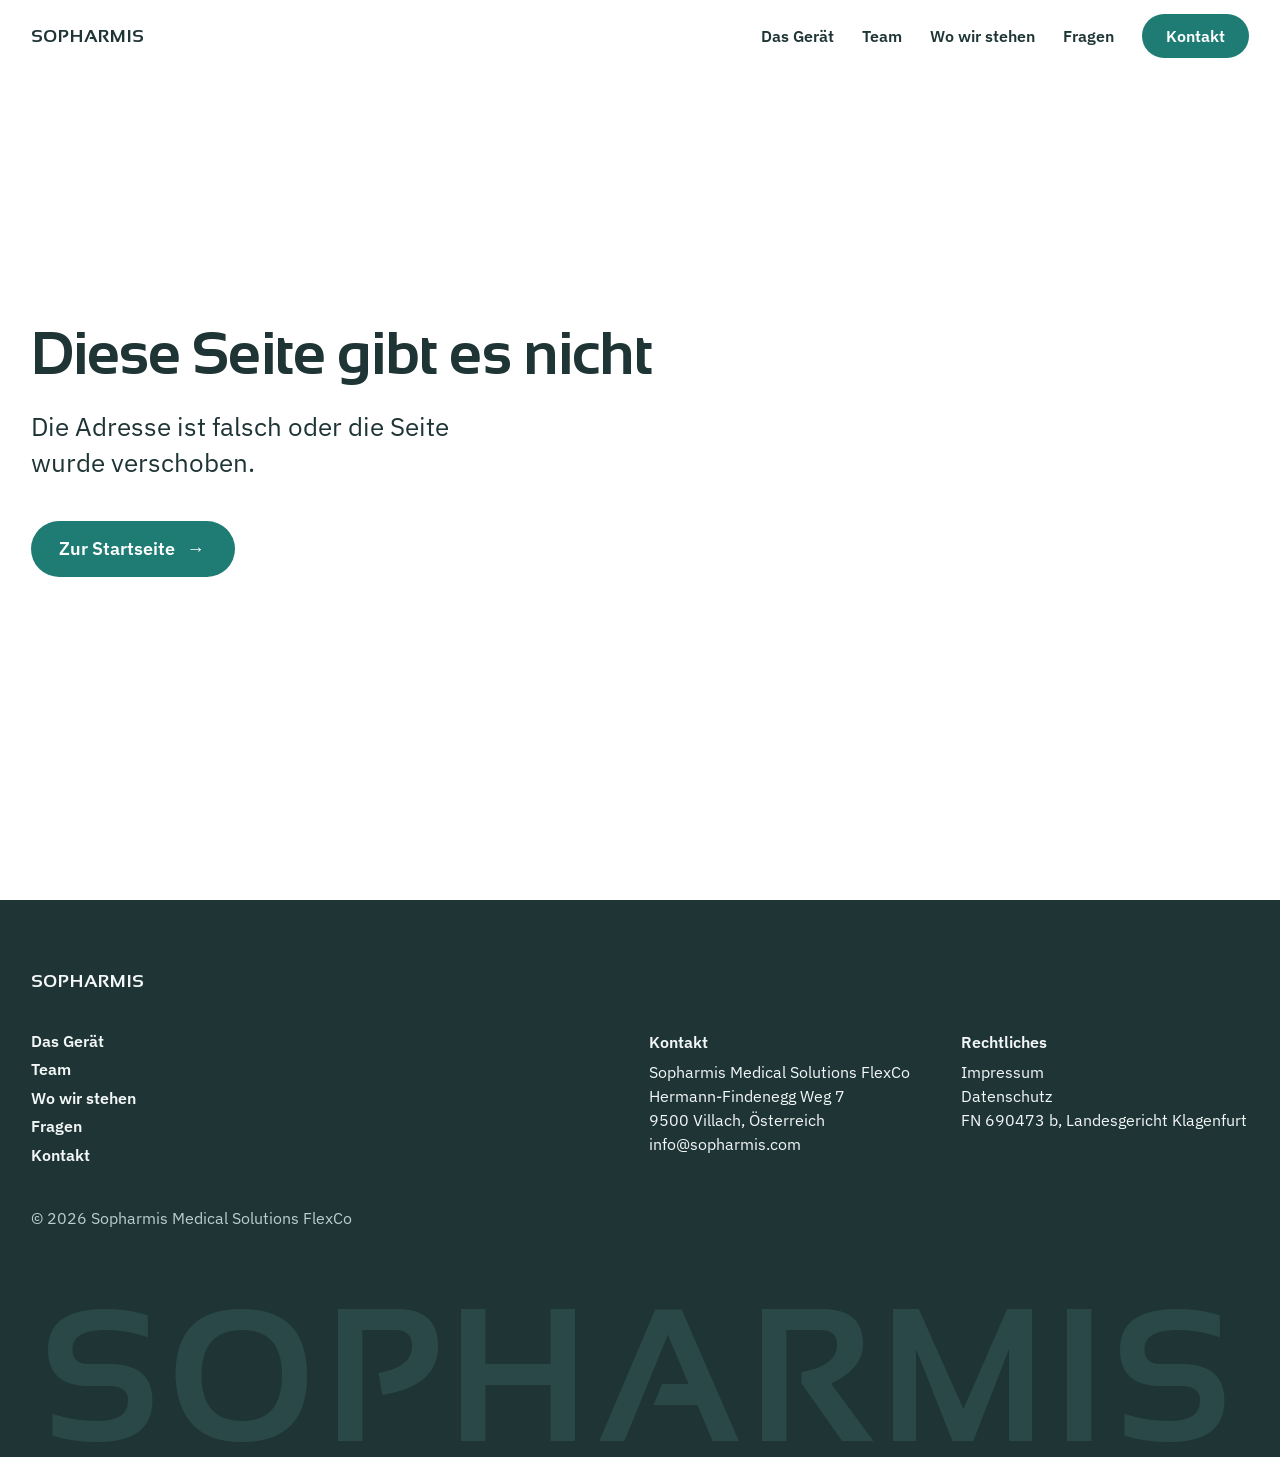
==== commit eb01ab14: "update nach gründung" ====
--- a/index.html
+++ b/index.html
@@ -1,24 +1,62 @@
 <!doctype html>
-<html lang="de">
+<html lang="de-AT">
   <head>
     <meta charset="UTF-8" />
     <meta name="viewport" content="width=device-width, initial-scale=1.0" />
-    <link rel="icon" type="image/x-icon" href="/favicon.ico" />
-    <title>Sopharmis | Sichere Medikamentenverwaltung für pflegende Angehörige</title>
-    <meta name="description" content="Sopharmis unterstützt pflegende Angehörige bei der komplexen Aufgabe der Medikamentenverwaltung – für mehr Sicherheit und weniger Belastung." />
-    <meta name="author" content="Sopharmis" />
+    <title>Sopharmis | Medikamentenspender für zu Hause</title>
+    <meta name="description" content="Sopharmis entwickelt einen Medikamentenspender für zu Hause. Er richtet die Tabletten, erinnert an die Einnahme und gibt Angehörigen Bescheid, wenn etwas vergessen wird." />
+    <meta name="author" content="Sopharmis Medical Solutions FlexCo" />
+    <meta name="theme-color" content="#1F3535" />
+    <link rel="canonical" href="https://sopharmis.com/" />
+    <link rel="icon" href="/favicon.ico" sizes="any" />
+    <link rel="icon" type="image/png" sizes="48x48" href="/favicon-48.png" />
+    <link rel="apple-touch-icon" href="/favicon-256.png" />
+    <link rel="preload" href="/fonts/Sansation_Bold.ttf" as="font" type="font/ttf" crossorigin />
+    <link rel="preload" href="/fonts/ibm-plex-sans-latin-400-normal.woff2" as="font" type="font/woff2" crossorigin />
 
-    <meta property="og:title" content="Sopharmis | Sichere Medikamentenverwaltung für pflegende Angehörige" />
-    <meta property="og:description" content="Sopharmis unterstützt pflegende Angehörige bei der komplexen Aufgabe der Medikamentenverwaltung – für mehr Sicherheit und weniger Belastung." />
     <meta property="og:type" content="website" />
-    <meta property="og:url" content="https://sopharmis.at" />
+    <meta property="og:site_name" content="Sopharmis" />
+    <meta property="og:locale" content="de_AT" />
+    <meta property="og:title" content="Sopharmis | Medikamentenspender für zu Hause" />
+    <meta property="og:description" content="Richtet die Tabletten, erinnert an die Einnahme, gibt der Familie Bescheid. Ein Medizinprodukt in Entwicklung aus Villach." />
+    <meta property="og:url" content="https://sopharmis.com/" />
+    <meta property="og:image" content="https://sopharmis.com/img/og-image.jpg" />
+    <meta property="og:image:width" content="1200" />
+    <meta property="og:image:height" content="630" />
+    <meta name="twitter:card" content="summary_large_image" />
 
-    <meta name="twitter:card" content="summary_large_image" />
-    <script type="module" crossorigin src="/assets/index-DWiugjY4.js"></script>
-    <link rel="stylesheet" crossorigin href="/assets/index-D6W7BDjE.css">
+    <script type="application/ld+json">
+    {
+      "@context": "https://schema.org",
+      "@type": "Organization",
+      "name": "Sopharmis",
+      "legalName": "Sopharmis Medical Solutions FlexCo",
+      "url": "https://sopharmis.com/",
+      "logo": "https://sopharmis.com/favicon-256.png",
+      "email": "info@sopharmis.com",
+      "foundingDate": "2026",
+      "address": {
+        "@type": "PostalAddress",
+        "streetAddress": "Hermann-Findenegg Weg 7",
+        "postalCode": "9500",
+        "addressLocality": "Villach",
+        "addressRegion": "Kärnten",
+        "addressCountry": "AT"
+      },
+      "founder": [
+        { "@type": "Person", "name": "Bernd Gutschi" },
+        { "@type": "Person", "name": "Florian Dorighi" },
+        { "@type": "Person", "name": "Anna Weissenbacher" }
+      ],
+      "description": "Sopharmis entwickelt einen Medikamentenspender für zu Hause, der die Tabletten richtet, an die Einnahme erinnert und Angehörigen Bescheid gibt."
+    }
+    </script>
+    <script>document.documentElement.classList.add("js");</script>
+    <script type="module" crossorigin src="/assets/index-BYRPE1LE.js"></script>
+    <link rel="stylesheet" crossorigin href="/assets/index-tdDKjX4l.css">
   </head>
 
   <body>
-    <div id="root"></div>
+    <div id="root"><a class="skip" href="#inhalt">Zum Inhalt springen</a><nav class="nav" aria-label="Hauptnavigation"><a class="wordmark" aria-label="Sopharmis, zur Startseite" href="/">Sopharmis</a><div class="nav__links" data-load="true"><a class="link" href="/#geraet">Das Gerät</a><a class="link" href="/#team">Team</a><a class="link" href="/#stand">Wo wir stehen</a><a class="link" href="/#fragen">Fragen</a><a class="button button--bare button--paper" href="/#kontakt">Kontakt</a></div><div class="nav__right"><a class="button button--bare button--paper" href="/#kontakt">Kontakt</a><button type="button" class="nav__toggle" aria-expanded="false" aria-controls="menue">Menü</button></div></nav><div id="menue" class="nav__sheet" aria-hidden="true"><button type="button" class="nav__close">Schließen</button><a href="/#geraet">Das Gerät</a><a href="/#team">Team</a><a href="/#stand">Wo wir stehen</a><a href="/#fragen">Fragen</a><a class="button button--large button--paper" href="/#kontakt">Kontakt</a></div><main><header class="hero" id="inhalt"><figure class="hero__pic"><picture><source media="(max-width: 800px) and (orientation: portrait)" srcSet="/img/kueche-hoch.jpg"/><img src="/img/kueche-2400.jpg" srcSet="/img/kueche-1400.jpg 1400w, /img/kueche-2400.jpg 2400w" sizes="100vw" width="2400" height="1340" alt="KI-generierte Darstellung: Eine ältere Frau nimmt in ihrer Küche einen kleinen orangen Becher aus dem Sopharmis-Gerät, das neben dem Toaster auf der Arbeitsfläche steht." fetchpriority="high" decoding="async"/></picture></figure><div class="hero__scrim" aria-hidden="true"></div><div class="hero__band"><p class="hero__support" data-load="true" style="--d:520ms">Ein Medikamentenspender für zu Hause.<br/>Er richtet die Tabletten und erinnert an die Einnahme.</p><div class="hero__right" data-load="true" style="--d:620ms"><a class="button button--large button--paper" href="#kontakt">Interesse melden</a></div></div><h1 class="hero__name"><span class="line"><span data-line="true">Sopharmis</span></span></h1><a class="ai-mark" aria-label="KI-generierte Darstellung, Erklärung im Impressum" title="KI-generierte Darstellung, Erklärung im Impressum" href="/impressum#bilder"></a></header><section id="geraet" class="device" aria-labelledby="geraet-titel"><div class="wrap grid"><div class="device__text"><h2 class="head" id="geraet-titel" data-reveal="true">Was das Gerät macht</h2><ul class="device__list"><li class="device__item" data-reveal="true" style="--i:1"><h3>Tabletten richten</h3><p>Die Tabletten kommen aus der Originalpackung ins Gerät. Zur Einnahmezeit liegt die Dosis fertig im Becher.</p></li><li class="device__item" data-reveal="true" style="--i:2"><h3>An die Einnahme erinnern</h3><p>Mit Licht und Ton, direkt am Gerät. Ohne App und ohne Handy.</p></li><li class="device__item" data-reveal="true" style="--i:3"><h3>Bescheid geben</h3><p>Wird eine Einnahme vergessen, bekommen die Angehörigen oder der mobile Dienst eine Nachricht.</p></li><li class="device__item" data-reveal="true" style="--i:4"><h3>Für zwei Personen</h3><p>Ein Gerät reicht für zwei Personen im Haushalt, jede mit eigenem Becher. Nachgefüllt wird alle zwei Wochen.</p></li></ul></div><figure class="device__pic" data-reveal="pic"><div class="device__frame"><img src="/img/mockup.jpg" width="1200" height="1600" alt="Das Gerät auf einem runden Glastisch, mit leuchtendem Bildschirm und grünem Becher in der Ausgabe." loading="lazy" decoding="async"/></div><figcaption class="small muted">Designstudie. Das Gerät ist in Entwicklung.</figcaption></figure></div></section><section id="team" class="about" aria-labelledby="team-titel"><div class="wrap grid"><div class="about__text"><h2 class="head" id="team-titel" data-reveal="true">Wer dahinter steht</h2><p class="lead" data-reveal="true" style="--i:1">Gegründet 2026 in Villach. Das Team kennt das Sortieren der Medikamente aus dem eigenen Zuhause.</p></div><figure class="about__photo" data-reveal="pic"><img src="/img/team.jpg" width="2000" height="1333" alt="Das Gründungsteam vor hellgrauem Hintergrund, von links: Bernd Gutschi, Anna Weissenbacher und Florian Dorighi." loading="lazy" decoding="async"/></figure><ul class="about__people"><li class="about__person" data-reveal="true" style="--i:0"><h3>Bernd Gutschi</h3><p class="role">Geschäftsführer, Technik</p><p>Mechatroniker, Studium am KIT Karlsruhe, Forschung und Entwicklung in den USA.</p></li><li class="about__person" data-reveal="true" style="--i:1"><h3>Anna Weissenbacher</h3><p class="role">Finanzen und Förderungen</p><p>Betriebswirtin. Arbeitet an einem Forschungsinstitut im Pharmabereich.</p></li><li class="about__person" data-reveal="true" style="--i:2"><h3>Florian Dorighi</h3><p class="role">Geschäftsführer, Organisation</p><p>Biomedical Engineer, TU Graz. Produktentwicklung bei Infineon, Erfahrung im Rettungsdienst.</p></li></ul></div></section><section id="stand" class="status" aria-labelledby="stand-titel"><div class="wrap grid"><div class="status__text"><h2 class="head" id="stand-titel" data-reveal="true">Wo wir stehen</h2><p class="lead" data-reveal="true" style="--i:1">Das Gerät ist in Entwicklung. Ab Mitte 2028 soll es erhältlich sein. Wer es vorher erproben möchte, meldet sich bei uns.</p><a class="button" href="#kontakt" data-reveal="true" style="--i:2">Erprobung anfragen</a></div><ul class="status__facts"><li data-reveal="true" style="--i:1"><span class="status__figure nums">2027</span><span class="status__label">Erprobung</span><span class="status__note">mit Pflegeorganisationen in Kärnten</span></li><li data-reveal="true" style="--i:2"><span class="status__figure nums">2028</span><span class="status__label">Erhältlich</span><span class="status__note">ab Mitte des Jahres, in Österreich</span></li><li data-reveal="true" style="--i:3"><span class="status__figure nums">50 €</span><span class="status__label">im Monat</span><span class="status__note">Miete, inklusive Wartung, geplant</span></li></ul></div></section><section id="fragen" class="faq" aria-labelledby="fragen-titel"><div class="wrap grid"><h2 class="head faq__title" id="fragen-titel" data-reveal="true">Fragen und Antworten</h2><div class="faq__list"><details class="faq__item" data-reveal="true" style="--i:0"><summary><span>Welche Medikamente passen ins Gerät?</span><span class="faq__chev" aria-hidden="true"></span></summary><p>Tabletten, Kapseln und Dragees aus der Originalpackung. Flüssige Medikamente, Spritzen und Salben nicht.</p></details><details class="faq__item" data-reveal="true" style="--i:1"><summary><span>Wer füllt das Gerät nach?</span><span class="faq__chev" aria-hidden="true"></span></summary><p>Angehörige oder eine Pflegekraft, alle zwei Wochen. Das dauert ein paar Minuten.</p></details><details class="faq__item" data-reveal="true" style="--i:2"><summary><span>Was passiert, wenn eine Einnahme vergessen wird?</span><span class="faq__chev" aria-hidden="true"></span></summary><p>Zuerst erinnert das Gerät selbst, mit Licht und Ton. Wird die Dosis nicht abgeholt, bekommen die Angehörigen oder der mobile Dienst eine Nachricht.</p></details><details class="faq__item" data-reveal="true" style="--i:3"><summary><span>Kommt man im Notfall selbst an die Medikamente?</span><span class="faq__chev" aria-hidden="true"></span></summary><p>Ja, es gibt einen Zugang zum Medikamentenlager.</p></details><details class="faq__item" data-reveal="true" style="--i:4"><summary><span>Braucht man dafür ein Smartphone?</span><span class="faq__chev" aria-hidden="true"></span></summary><p>Nein. Alles wird am Gerät eingestellt. Nur wer Nachrichten bekommen will, braucht ein Handy.</p></details><details class="faq__item" data-reveal="true" style="--i:4"><summary><span>Ist das Gerät für Menschen mit Demenz geeignet?</span><span class="faq__chev" aria-hidden="true"></span></summary><p>Wir entwickeln es gemeinsam mit der Selbsthilfegruppe Demenz Klagenfurt. Ob es im Einzelfall passt, zeigt die Erprobung.</p></details><details class="faq__item" data-reveal="true" style="--i:4"><summary><span>Ersetzt das Gerät die Pflege?</span><span class="faq__chev" aria-hidden="true"></span></summary><p>Nein. Es richtet die Tabletten und erinnert. Pflegekräfte und Angehörige bleiben, sie haben nur eine Sorge weniger.</p></details></div></div></section><section id="kontakt" class="contact" aria-labelledby="kontakt-titel"><div class="wrap grid"><div class="contact__text"><h2 class="head" id="kontakt-titel" data-reveal="true">Schreiben Sie uns</h2><p class="lead" data-reveal="true" style="--i:1">Sie pflegen jemanden oder möchten mit uns zusammenarbeiten? Wir freuen uns über Ihre Nachricht.</p><p class="contact__address" data-reveal="true" style="--i:2">Sopharmis Medical Solutions FlexCo<br/>Hermann-Findenegg Weg 7<!-- -->, <!-- -->9500<!-- --> <!-- -->Villach<br/><a href="mailto:info@sopharmis.com" class="link">info@sopharmis.com</a></p></div><form class="form" action="https://formsubmit.co/info@sopharmis.com" method="POST" data-reveal="true" style="--i:1"><input type="hidden" name="_subject" value="Anfrage über sopharmis.com"/><input type="hidden" name="_next" value="https://sopharmis.com/#kontakt"/><input type="hidden" name="_captcha" value="false"/><input type="hidden" name="_template" value="table"/><input type="hidden" name="rolle" value=""/><input type="text" name="_honey" class="form__honey" tabindex="-1" autoComplete="off" aria-hidden="true"/><div class="form__roles" role="group" aria-label="Ich schreibe als"><span class="form__label">Ich schreibe als</span><div class="form__chips"><button type="button" class="chip" aria-pressed="false">Angehörige:r</button><button type="button" class="chip" aria-pressed="false">Pflegekraft</button><button type="button" class="chip" aria-pressed="false">Apotheke oder Praxis</button><button type="button" class="chip" aria-pressed="false">Partner:in</button></div></div><div class="form__pair"><label class="field"><span>Name</span><input name="name" type="text" required="" autoComplete="name"/></label><label class="field"><span>E-Mail-Adresse</span><input name="email" type="email" required="" autoComplete="email" inputMode="email"/></label></div><label class="field"><span>Nachricht</span><textarea name="message" rows="5" required="" placeholder="Worum geht es?"></textarea></label><div class="form__foot"><button type="submit" class="button button--large">Abschicken</button><p class="form__note small">Bitte keine Gesundheitsdaten. Wie wir mit Ihren Angaben umgehen, steht in der<!-- --> <a class="link-plain" href="/datenschutz">Datenschutzerklärung</a>.</p></div><p class="form__status" role="status" aria-live="polite"></p></form></div></section></main><footer class="footer"><div class="wrap footer__field"><a class="wordmark" href="/">Sopharmis</a><nav class="footer__menu" aria-label="Seitenübersicht"><a href="/#geraet">Das Gerät</a><a href="/#team">Team</a><a href="/#stand">Wo wir stehen</a><a href="/#fragen">Fragen</a><a href="/#kontakt">Kontakt</a></nav><div class="footer__blocks"><div><h3>Kontakt</h3>Sopharmis Medical Solutions FlexCo<br/>Hermann-Findenegg Weg 7<br/>9500<!-- --> <!-- -->Villach<!-- -->, <!-- -->Österreich<br/><a href="mailto:info@sopharmis.com" class="link">info@sopharmis.com</a></div><div><h3>Rechtliches</h3><span><a class="link" href="/impressum">Impressum</a><br/></span><span><a class="link" href="/datenschutz">Datenschutz</a><br/></span>FN 690473 b<!-- -->, <!-- -->Landesgericht Klagenfurt</div></div><p class="footer__line">© <!-- -->2026<!-- --> <!-- -->Sopharmis Medical Solutions FlexCo</p></div><div class="wrap"><p class="footer__name" aria-hidden="true"><span data-line="true">Sopharmis</span></p></div></footer></div>
   </body>
 </html>
--- a/assets/index-tdDKjX4l.css
+++ b/assets/index-tdDKjX4l.css
@@ -0,0 +1 @@
+@font-face{font-family:Sansation;src:url(/fonts/Sansation_Bold.ttf) format("truetype");font-weight:700;font-display:swap}@font-face{font-family:IBM Plex Sans;src:url(/fonts/ibm-plex-sans-latin-400-normal.woff2) format("woff2");font-weight:400;font-display:swap}@font-face{font-family:IBM Plex Sans;src:url(/fonts/ibm-plex-sans-latin-400-italic.woff2) format("woff2");font-weight:400;font-style:italic;font-display:swap}@font-face{font-family:IBM Plex Sans;src:url(/fonts/ibm-plex-sans-latin-600-normal.woff2) format("woff2");font-weight:600;font-display:swap}:root{--bg: #ffffff;--surface: #f4f7f7;--mint: #e7f7f7;--ink: #1f3535;--ink-soft: #2b4848;--muted: #3d5252;--accent: #1e7c74;--accent-strong: #15605a;--accent-soft: #9ed6d1;--paper: #f4f7f7;--paper-muted: #b9cfcd;--mark: #3fbf6b;--font-display: "Sansation", "Trebuchet MS", sans-serif;--font-text: "IBM Plex Sans", "Helvetica Neue", Arial, sans-serif;--step-small: 1rem;--step-body: 1.125rem;--step-lead: clamp(1.25rem, 1.05rem + .9vw, 1.625rem);--step-head: clamp(2.25rem, 1.4rem + 3.2vw, 3.75rem);--step-display: clamp(2.75rem, 1.5rem + 5vw, 5.5rem);--margin: clamp(1rem, 2.4vw, 2.25rem);--gutter: clamp(.75rem, 1.4vw, 1.5rem);--section: clamp(6rem, 11vw, 11rem);--nav-h: 72px;--pill: 999px;--ease-out: cubic-bezier(.22, 1, .36, 1);--ease-expo: cubic-bezier(.16, 1, .3, 1);--ease-in-out: cubic-bezier(.76, 0, .24, 1);--ease-soft: cubic-bezier(.33, 1, .68, 1);--t-press: .14s;--t-hover: .18s;--t-ui: .24s;--t-reveal: .8s;--stagger-item: 70ms}*,*:before,*:after{box-sizing:border-box}html{-webkit-text-size-adjust:100%;text-size-adjust:100%;scroll-padding-top:calc(var(--nav-h) + 12px)}body{margin:0;background:var(--bg);color:var(--ink);font-family:var(--font-text);font-size:var(--step-body);line-height:1.55;-webkit-font-smoothing:antialiased;text-rendering:optimizeLegibility;overflow-x:clip}h1,h2,h3,h4,p,figure,blockquote,ul,ol,dl,dd{margin:0}ul[class],ol[class]{padding:0;list-style:none}img,video,svg,canvas{display:block;max-width:100%}img,video{height:auto}button,input,select,textarea{font:inherit;color:inherit}button{background:none;border:0;padding:0;cursor:pointer}a{color:inherit}summary{cursor:pointer}::selection{background:var(--accent-soft);color:var(--ink)}:focus-visible{outline:3px solid var(--accent);outline-offset:3px}:target{scroll-margin-top:calc(var(--nav-h) + 12px)}h1,h2,h3,h4{font-family:var(--font-display);font-weight:700;text-wrap:balance;-webkit-hyphens:manual;hyphens:manual}.head{font-size:var(--step-head);line-height:1.02;letter-spacing:-.015em}.display{font-size:var(--step-display);line-height:.98;letter-spacing:-.02em}.lead{font-size:var(--step-lead);line-height:1.38}.small{font-size:var(--step-small);line-height:1.5}.muted{color:var(--muted)}p{text-wrap:pretty}p+p{margin-top:.9em}.nums{font-variant-numeric:tabular-nums}.sr-only{position:absolute;width:1px;height:1px;overflow:hidden;clip-path:inset(50%);white-space:nowrap}.wrap,ul.wrap,ol.wrap{padding-inline:var(--margin)}.grid{display:grid;grid-template-columns:repeat(12,minmax(0,1fr));column-gap:var(--gutter)}.wordmark{font-family:var(--font-display);font-weight:700;letter-spacing:.04em;text-transform:uppercase;text-decoration:none;font-size:1.125rem;line-height:1}.button{display:inline-flex;align-items:center;justify-content:center;gap:.65em;min-height:3.5rem;padding:0 1.9rem 0 1.75rem;border-radius:var(--pill);background:var(--accent);color:#fff;font-weight:600;font-size:var(--step-body);line-height:1;text-decoration:none;white-space:nowrap;transition:transform var(--t-press) var(--ease-out),background-color var(--t-hover) ease,color var(--t-hover) ease}.button:after{content:"→";font-weight:400;transition:transform var(--t-ui) var(--ease-out)}.button:active{transform:scale(.97)}.button:disabled{opacity:.6;cursor:progress}.button--paper{background:var(--paper);color:var(--ink)}.button--large{min-height:4rem;padding:0 2.3rem 0 2.1rem;font-size:var(--step-lead)}.button--bare{padding:0 1.5rem}.button--bare:after{content:none}.link{text-decoration:underline;text-decoration-color:transparent;text-underline-offset:.2em;text-decoration-thickness:.07em;transition:text-decoration-color var(--t-hover) ease}.link-plain{text-decoration:underline;text-underline-offset:.18em;text-decoration-thickness:.07em}.textlink{display:inline-flex;align-items:center;gap:.5em;min-height:3rem;font-weight:600;text-decoration:none}.textlink:after{content:"→";font-weight:400;transition:transform var(--t-ui) var(--ease-out)}@media (hover: hover) and (pointer: fine){.button:hover{background-color:var(--accent-strong);color:#fff}.button:hover:after{transform:translate(4px)}.button--paper:hover{background-color:#fff;color:var(--accent)}.link:hover{text-decoration-color:currentColor}.textlink:hover:after{transform:translate(4px)}}.skip{position:absolute;left:var(--margin);top:-80px;z-index:100;background:var(--ink);color:#fff;padding:12px 18px}.skip:focus{top:12px}.nav{position:fixed;top:0;left:0;right:0;z-index:50;height:var(--nav-h);display:flex;align-items:center;justify-content:space-between;gap:var(--gutter);padding-inline:var(--margin);color:#fff;transition:background-color .3s ease,color .3s ease}.nav.is-solid{background:var(--bg);color:var(--ink)}.nav__links{display:flex;align-items:center;gap:clamp(1.25rem,2.2vw,2.25rem);font-size:var(--step-small);font-weight:600}.nav__links a{text-decoration:none}.nav .button{min-height:2.75rem;font-size:var(--step-small)}.nav__right{display:none}.nav__toggle{display:none;min-height:44px;padding:0 4px;font-size:var(--step-small);font-weight:600}.nav__sheet{display:none}@media (max-width: 800px){.nav__links{display:none}.nav__toggle{display:inline-flex;align-items:center}.nav__right{display:flex;align-items:center;gap:1rem}.nav__sheet{display:block;position:fixed;top:0;right:0;bottom:0;left:0;z-index:60;background:var(--ink);color:var(--paper);padding:calc(var(--nav-h) + 24px) var(--margin) 32px;transform:translateY(-100%);visibility:hidden;transition:transform .32s var(--ease-in-out),visibility 0s linear .32s}.nav__sheet.is-open{transform:none;visibility:visible;transition:transform .36s var(--ease-in-out)}.nav__sheet a{display:block;font-family:var(--font-display);font-weight:700;font-size:9vw;line-height:1.15;text-decoration:none;padding-block:10px}.nav__sheet .button{display:inline-flex;margin-top:28px;font-family:var(--font-text)}.nav__close{position:absolute;top:0;right:var(--margin);height:var(--nav-h);display:inline-flex;align-items:center;color:var(--paper);font-weight:600;font-size:var(--step-small)}}.hero{position:relative;height:100svh;min-height:560px;overflow:clip;background:#cfd3cf;color:#fff}.hero__pic{position:absolute;top:0;right:0;bottom:0;left:0;margin:0}.hero__pic img{width:100%;height:100%;object-fit:cover;object-position:60% 50%}.hero__scrim{position:absolute;left:0;right:0;bottom:0;height:56%;background:linear-gradient(to top,#122020cc,#1220207a 45%,#12202000);pointer-events:none}.hero__name{position:absolute;left:var(--margin);right:var(--margin);bottom:18px;margin:0;font-family:var(--font-display);font-weight:700;font-size:var(--name-size, 15.6vw);line-height:.86;letter-spacing:.04em;text-transform:uppercase;text-align:center;white-space:nowrap}.hero__name .line{display:block;overflow:hidden;padding-bottom:.06em;margin-bottom:-.06em}.hero__name [data-line]{display:block}.hero__band{position:absolute;left:var(--margin);right:var(--margin);bottom:calc(18px + var(--name-size, 15.6vw) * .86 + 36px);display:flex;justify-content:space-between;align-items:flex-end;gap:var(--gutter)}.hero__support{max-width:30ch;font-size:var(--step-lead);line-height:1.3;font-weight:600;text-wrap:balance}.hero__right{display:flex;flex-direction:column;align-items:flex-end;gap:12px;text-align:right}@media (max-width: 800px){.hero__pic img{object-position:55% 50%}.hero__band{flex-direction:column;align-items:flex-start;bottom:calc(18px + var(--name-size, 15.6vw) * .86 + 28px)}.hero__support{max-width:30ch;font-size:var(--step-body)}.hero__right{display:none}}.ai-mark{position:absolute;right:4px;bottom:4px;z-index:2;width:24px;height:24px;display:grid;place-items:center}.ai-mark:before{content:"";width:7px;height:7px;background:var(--mark);transform:rotate(45deg)}.ai-mark--inline{position:static;display:inline-grid;width:16px;height:16px;vertical-align:-2px;margin-right:4px}.device{padding-block:var(--section)}.device .grid{align-items:start}.device__text{grid-column:1 / 7}.device__list{margin-top:clamp(40px,5vw,64px);display:grid;gap:clamp(28px,3vw,40px)}.device__item{padding-top:20px;border-top:5px solid var(--accent-soft);display:grid;gap:8px}.device__item h3{font-size:var(--step-lead);line-height:1.15}.device__item p{max-width:40ch;color:var(--muted)}.device__pic{grid-column:8 / 13;margin:0;position:sticky;top:calc(var(--nav-h) + 24px)}.device__frame{overflow:clip}.device__pic img{width:100%;aspect-ratio:3 / 4;object-fit:cover}.device__pic figcaption{margin-top:12px}@media (max-width: 800px){.device__text,.device__pic{grid-column:1 / 13}.device__pic{position:static;margin-top:40px;margin-inline:calc(var(--margin) * -1)}.device__pic figcaption{padding-inline:var(--margin)}.device__pic img{aspect-ratio:4 / 5}.device__list{margin-top:36px;gap:24px}.device__item p{max-width:none}}.about{background:var(--surface);padding-block:var(--section)}.about .grid{align-items:start;row-gap:clamp(24px,3vw,40px)}.about__text{grid-column:1 / 6;position:sticky;top:calc(var(--nav-h) + 24px)}.about__text .lead{margin-top:20px;max-width:28ch}.about__photo{grid-column:7 / 13;margin:0}.about__photo img{width:100%;aspect-ratio:3 / 2;object-fit:cover;object-position:50% 30%}.about__people{grid-column:7 / 13;display:grid;grid-template-columns:repeat(3,minmax(0,1fr));gap:var(--gutter)}.about__person h3{font-size:var(--step-lead);line-height:1.15}.about__person .role{color:var(--accent);font-weight:600;font-size:var(--step-small);margin-top:6px}.about__person p{margin-top:10px;font-size:var(--step-small);line-height:1.5}@media (max-width: 800px){.about__text,.about__photo,.about__people{grid-column:1 / 13}.about__text{position:static}.about__photo{margin-top:16px}.about__people{grid-template-columns:1fr;gap:24px}}.status{background:var(--mint);padding-block:var(--section)}.status .grid{align-items:start;row-gap:40px}.status__text{grid-column:1 / 6;display:grid;gap:20px;justify-items:start}.status__text .lead{max-width:30ch}.status__text .button{margin-top:8px}.status__facts{grid-column:7 / 13;display:grid;gap:28px}.status__facts li{display:grid;grid-template-columns:9.5rem 1fr;column-gap:var(--gutter);align-items:baseline;padding-top:20px;border-top:1px solid var(--accent-soft)}.status__figure{font-family:var(--font-display);font-weight:700;font-size:var(--step-head);line-height:1;letter-spacing:-.015em;color:var(--accent-strong);white-space:nowrap}.status__label{font-size:var(--step-lead);font-weight:600;line-height:1.2}.status__note{grid-column:2;color:var(--muted)}@media (max-width: 800px){.status__text,.status__facts{grid-column:1 / 13}.status__facts{gap:20px}}.faq{padding-block:var(--section)}.faq .grid{align-items:start}.faq__title{grid-column:1 / 5;position:sticky;top:calc(var(--nav-h) + 24px)}.faq__list{grid-column:6 / 13;display:grid}.faq__item{padding:20px 0;border-top:1px solid var(--accent-soft)}.faq__item:last-child{border-bottom:1px solid var(--accent-soft)}.faq__item summary{list-style:none;display:flex;justify-content:space-between;align-items:flex-start;gap:16px;font-family:var(--font-display);font-weight:700;font-size:var(--step-lead);line-height:1.25;min-height:44px}.faq__item summary::-webkit-details-marker{display:none}.faq__chev{flex:0 0 auto;width:14px;height:14px;margin-top:.45em;position:relative}.faq__chev:before,.faq__chev:after{content:"";position:absolute;top:50%;width:9px;height:2px;background:currentColor}.faq__chev:before{left:0;transform:rotate(45deg)}.faq__chev:after{right:0;transform:rotate(-45deg)}.faq__item[open] .faq__chev:before{transform:rotate(-45deg)}.faq__item[open] .faq__chev:after{transform:rotate(45deg)}.faq__item p{margin-top:12px;color:var(--muted);max-width:54ch}@media (max-width: 800px){.faq__title{grid-column:1 / 13;position:static}.faq__list{grid-column:1 / 13;margin-top:32px}}.contact{padding-block:var(--section);background:var(--surface)}.contact__text{grid-column:1 / 6}.contact__text .lead{margin-top:20px;max-width:36ch}.contact__address{margin-top:32px;font-size:var(--step-body);line-height:1.5}.form{grid-column:7 / 13;background:#fff;padding:clamp(24px,3.2vw,44px);display:grid;gap:24px;align-content:start}.form--done{gap:12px}.form--done .button{margin-top:12px;justify-self:start}.form__honey{position:absolute;left:-9999px;width:1px;height:1px;opacity:0}.form__label{display:block;font-size:var(--step-small);font-weight:600;margin-bottom:10px}.form__chips{display:flex;flex-wrap:wrap;gap:8px}.chip{min-height:2.75rem;padding:0 1.1rem;border-radius:var(--pill);background:var(--surface);font-size:var(--step-small);font-weight:600;transition:background-color var(--t-hover) ease,color var(--t-hover) ease,transform var(--t-press) var(--ease-out)}.chip:active{transform:scale(.97)}.chip[aria-pressed=true]{background:var(--ink);color:var(--paper)}.form__pair{display:grid;grid-template-columns:1fr 1fr;gap:16px}.field{display:grid;gap:8px;font-size:var(--step-small);font-weight:600}.field input,.field textarea{width:100%;min-height:3.5rem;padding:0 1rem;background:var(--surface);border:0;border-radius:0;font-weight:400;font-size:var(--step-body);color:var(--ink);-webkit-appearance:none;-moz-appearance:none;appearance:none}.field textarea{padding:.85rem 1rem;min-height:9.5rem;resize:vertical;line-height:1.45}.field input::placeholder,.field textarea::placeholder{color:var(--muted);opacity:.7}.field input:focus-visible,.field textarea:focus-visible{outline:3px solid var(--accent);outline-offset:0}.form__foot{display:grid;gap:16px;justify-items:start}.form__foot .button{width:100%}.form__note{color:var(--muted);max-width:48ch}.form__status{font-weight:600;color:var(--accent-strong);min-height:0}.form__status:empty{display:none}@media (hover: hover) and (pointer: fine){.chip:hover{background:var(--accent-soft);color:var(--ink)}.chip[aria-pressed=true]:hover{background:var(--ink-soft);color:var(--paper)}}@media (max-width: 800px){.contact__text,.form{grid-column:1 / 13}.form{margin-top:36px}.form__pair{grid-template-columns:1fr}}.footer{background:var(--ink);color:var(--paper);overflow:clip}.footer__field{padding-block:72px 0;display:grid;grid-template-columns:1fr 1fr;gap:40px var(--gutter);align-items:start}.footer__field .wordmark{grid-column:1 / -1}.footer__menu{display:grid;gap:6px;align-content:start}.footer__menu a{font-family:var(--font-text);font-weight:600;font-size:var(--step-small);line-height:1.4;text-decoration:none;width:fit-content;transition:transform var(--t-ui) var(--ease-out),color var(--t-ui) ease}@media (hover: hover) and (pointer: fine){.footer__menu:hover a{color:var(--paper-muted)}.footer__menu a:hover{color:var(--paper);transform:translate(6px)}}.footer__blocks{display:grid;grid-template-columns:1fr 1fr;gap:24px;font-size:var(--step-small);line-height:1.5}.footer__blocks a{text-decoration:none}.footer__blocks h3{font-family:var(--font-text);font-weight:600;font-size:var(--step-small);margin-bottom:6px}.footer__line{grid-column:1 / -1;font-size:var(--step-small);color:var(--paper-muted)}.footer__name{margin:clamp(40px,5vw,72px) 0 -.1em;font-family:var(--font-display);font-weight:700;font-size:var(--foot-size, 15.6vw);line-height:.86;letter-spacing:.04em;text-transform:uppercase;text-align:center;white-space:nowrap;color:var(--ink-soft)}.footer__name [data-line]{display:block}@media (max-width: 800px){.footer__field{grid-template-columns:1fr;padding-top:48px;gap:32px}.footer__menu a{font-size:var(--step-small)}.footer__blocks{grid-template-columns:1fr}}.legal{padding:calc(var(--nav-h) + 72px) var(--margin) var(--section);align-items:start}.legal__title{grid-column:1 / 13}.legal__intro{grid-column:1 / 9;margin-top:24px;max-width:60ch;color:var(--muted)}.legal__body{grid-column:1 / 9;margin-top:clamp(48px,5vw,72px);display:grid;gap:clamp(40px,4vw,56px)}.legal__body h2{font-size:var(--step-lead)}.legal__body h2+*{margin-top:16px}.legal__body dl{display:grid;grid-template-columns:minmax(14ch,22ch) 1fr;column-gap:0}.legal__body dt{color:var(--muted);padding-block:10px}.legal__body dd{padding-block:10px}.legal__body dt:nth-of-type(odd),.legal__body dd:nth-of-type(odd){background:var(--surface)}.legal__body dt{padding-left:14px}.legal__body dd{padding-inline:24px 14px}.legal__body dl{margin-inline:-14px}.legal__body p{max-width:64ch}.legal__body ul{padding-left:1.2em}.legal__body li+li{margin-top:6px}.legal__aside{grid-column:10 / 13;margin-top:clamp(48px,5vw,72px);position:sticky;top:calc(var(--nav-h) + 24px);padding:24px;background:var(--surface);display:grid;gap:14px;font-size:var(--step-small);line-height:1.5;color:var(--muted)}.legal__aside a{color:var(--ink);font-weight:600}.legal a{text-decoration:underline;text-underline-offset:.18em;text-decoration-thickness:.07em}@media (max-width: 800px){.legal__intro,.legal__body,.legal__aside{grid-column:1 / 13}.legal__aside{position:static;margin-top:40px}.legal__body dl{grid-template-columns:1fr;margin-inline:0}.legal__body dt{padding:10px 0 0;background:none}.legal__body dd{padding:2px 0 10px;background:none}.legal__body dt:nth-of-type(odd),.legal__body dd:nth-of-type(odd){background:none}}.notfound{min-height:100svh;display:grid;align-content:center;padding:var(--section) var(--margin);gap:24px}@media (prefers-reduced-motion: no-preference){.js .hero__pic img{transform:scale(1.06);animation:load-settle 1.4s var(--ease-expo) 80ms forwards}.js .hero__name [data-line]{transform:translateY(105%);animation:load-line .9s var(--ease-expo) .22s forwards}.js .hero [data-load]{opacity:0;transform:translateY(12px);animation:load-rise .5s var(--ease-out) forwards;animation-delay:var(--d, .5s)}.js .nav [data-load]{opacity:0;animation:load-rise .5s var(--ease-out) .7s forwards}.js [data-reveal]{opacity:0;transform:translateY(22px);transition:opacity .7s var(--ease-out),transform .9s var(--ease-expo);transition-delay:calc(var(--i, 0) * var(--stagger-item))}.js [data-reveal].is-in{opacity:1;transform:none}.js [data-reveal=pic]{overflow:clip;opacity:1;transform:translateY(32px);transition:transform 1s var(--ease-expo)}.js [data-reveal=pic] img{transform:scale(1.06);transition:transform 1.2s var(--ease-soft)}.js [data-reveal=pic].is-in img{transform:none}@supports (animation-timeline: scroll()){.js .hero__pic{animation:hero-drift linear both;animation-timeline:scroll(root);animation-range:0 100svh}}@media (hover: hover) and (pointer: fine){.about__photo img{transition:transform .6s var(--ease-soft)}.about__photo:hover img{transform:scale(1.03)}.about__photo{overflow:clip}}}@keyframes load-settle{to{transform:none}}@keyframes load-line{to{transform:none}}@keyframes load-rise{to{opacity:1;transform:none}}@keyframes hero-drift{0%{transform:translateY(0)}to{transform:translateY(14%)}}@media (prefers-reduced-motion: reduce){.nav,.nav__sheet{transition:none}}
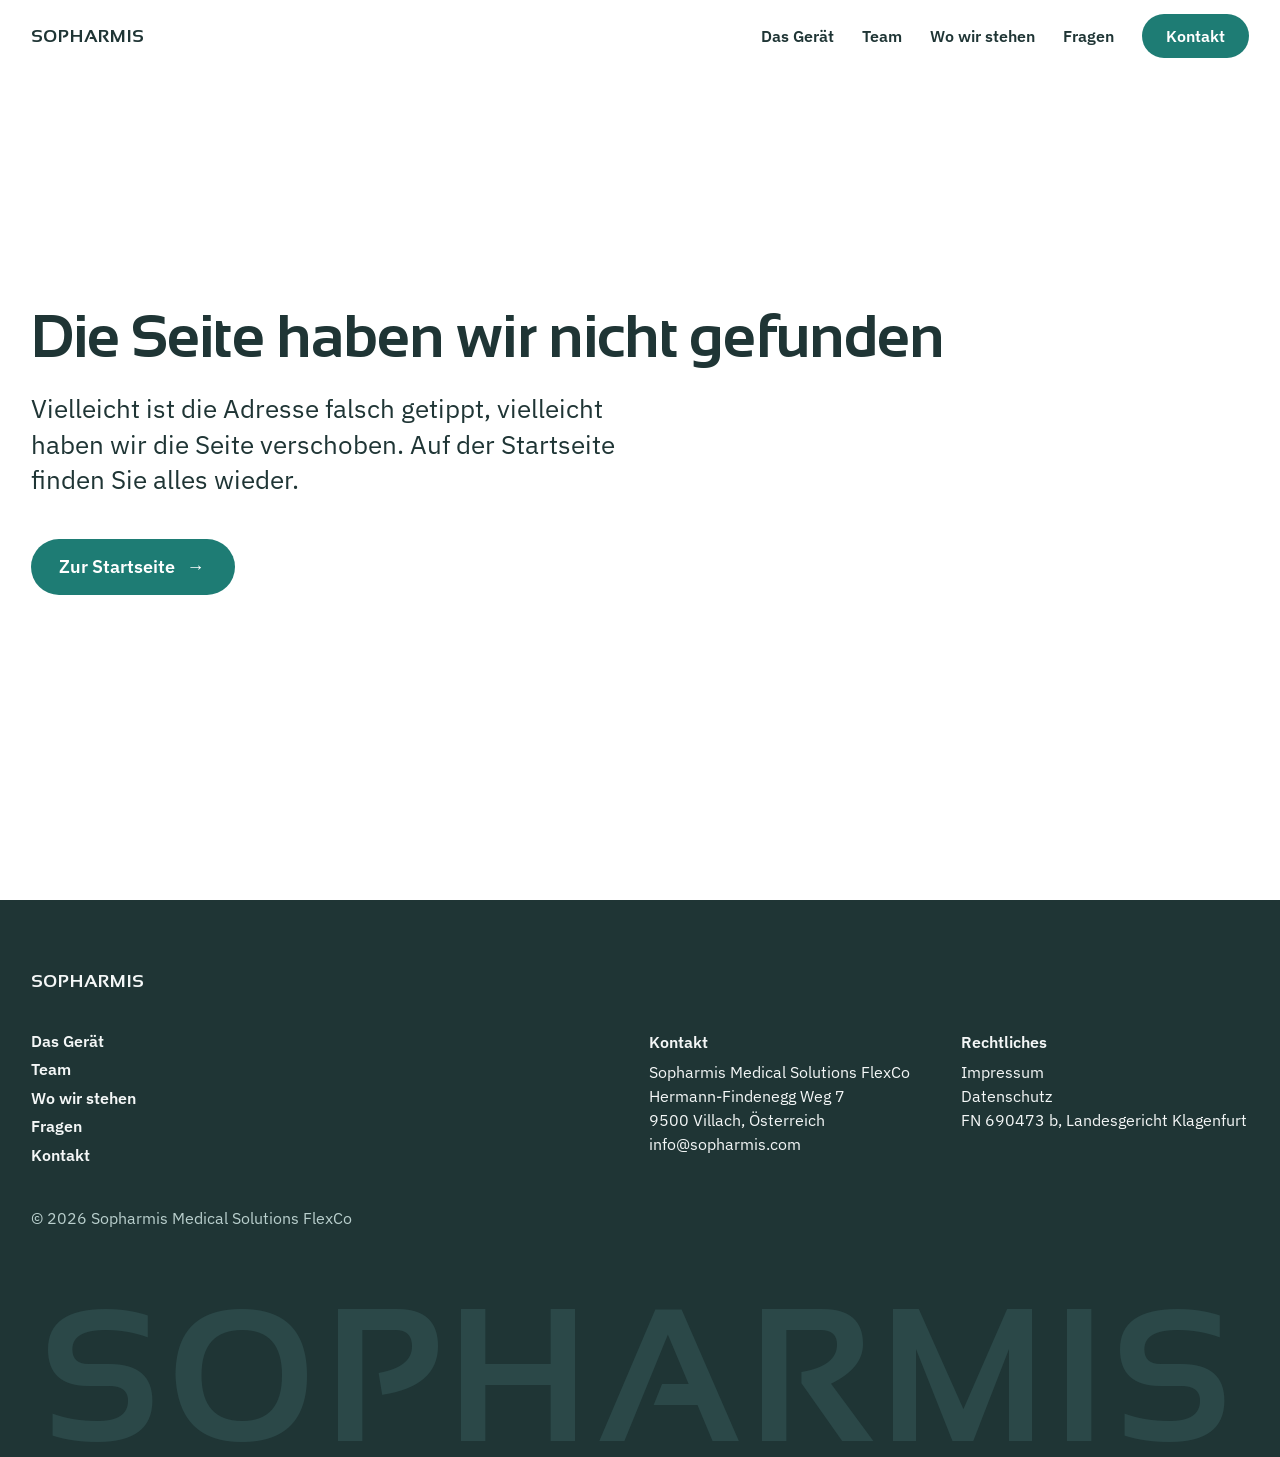
==== commit af187e37: "ki sounds" ====
--- a/index.html
+++ b/index.html
@@ -3,8 +3,8 @@
   <head>
     <meta charset="UTF-8" />
     <meta name="viewport" content="width=device-width, initial-scale=1.0" />
-    <title>Sopharmis | Medikamentenspender für zu Hause</title>
-    <meta name="description" content="Sopharmis entwickelt einen Medikamentenspender für zu Hause. Er richtet die Tabletten, erinnert an die Einnahme und gibt Angehörigen Bescheid, wenn etwas vergessen wird." />
+    <title>Sopharmis | Medikamentenspender für daheim</title>
+    <meta name="description" content="Ein Medikamentenspender für daheim, entwickelt in Villach. Er richtet die Tabletten und meldet sich, wenn es Zeit ist. Wird eine Dosis nicht am Gerät abgeholt, erfährt es die Familie." />
     <meta name="author" content="Sopharmis Medical Solutions FlexCo" />
     <meta name="theme-color" content="#1F3535" />
     <link rel="canonical" href="https://sopharmis.com/" />
@@ -17,8 +17,8 @@
     <meta property="og:type" content="website" />
     <meta property="og:site_name" content="Sopharmis" />
     <meta property="og:locale" content="de_AT" />
-    <meta property="og:title" content="Sopharmis | Medikamentenspender für zu Hause" />
-    <meta property="og:description" content="Richtet die Tabletten, erinnert an die Einnahme, gibt der Familie Bescheid. Ein Medizinprodukt in Entwicklung aus Villach." />
+    <meta property="og:title" content="Sopharmis | Medikamentenspender für daheim" />
+    <meta property="og:description" content="Ein Gerät für die Küche, das die Tabletten richtet und sich meldet, wenn es Zeit ist. Entwickelt in Villach, noch in Arbeit." />
     <meta property="og:url" content="https://sopharmis.com/" />
     <meta property="og:image" content="https://sopharmis.com/img/og-image.jpg" />
     <meta property="og:image:width" content="1200" />
@@ -48,15 +48,15 @@
         { "@type": "Person", "name": "Florian Dorighi" },
         { "@type": "Person", "name": "Anna Weissenbacher" }
       ],
-      "description": "Sopharmis entwickelt einen Medikamentenspender für zu Hause, der die Tabletten richtet, an die Einnahme erinnert und Angehörigen Bescheid gibt."
+      "description": "Sopharmis entwickelt in Villach einen Medikamentenspender für daheim. Er richtet die Tabletten und meldet sich, wenn es Zeit ist. Wird eine Dosis nicht am Gerät abgeholt, erfährt es die Familie."
     }
     </script>
     <script>document.documentElement.classList.add("js");</script>
-    <script type="module" crossorigin src="/assets/index-BYRPE1LE.js"></script>
+    <script type="module" crossorigin src="/assets/index-Bi8z2Ppj.js"></script>
     <link rel="stylesheet" crossorigin href="/assets/index-tdDKjX4l.css">
   </head>
 
   <body>
-    <div id="root"><a class="skip" href="#inhalt">Zum Inhalt springen</a><nav class="nav" aria-label="Hauptnavigation"><a class="wordmark" aria-label="Sopharmis, zur Startseite" href="/">Sopharmis</a><div class="nav__links" data-load="true"><a class="link" href="/#geraet">Das Gerät</a><a class="link" href="/#team">Team</a><a class="link" href="/#stand">Wo wir stehen</a><a class="link" href="/#fragen">Fragen</a><a class="button button--bare button--paper" href="/#kontakt">Kontakt</a></div><div class="nav__right"><a class="button button--bare button--paper" href="/#kontakt">Kontakt</a><button type="button" class="nav__toggle" aria-expanded="false" aria-controls="menue">Menü</button></div></nav><div id="menue" class="nav__sheet" aria-hidden="true"><button type="button" class="nav__close">Schließen</button><a href="/#geraet">Das Gerät</a><a href="/#team">Team</a><a href="/#stand">Wo wir stehen</a><a href="/#fragen">Fragen</a><a class="button button--large button--paper" href="/#kontakt">Kontakt</a></div><main><header class="hero" id="inhalt"><figure class="hero__pic"><picture><source media="(max-width: 800px) and (orientation: portrait)" srcSet="/img/kueche-hoch.jpg"/><img src="/img/kueche-2400.jpg" srcSet="/img/kueche-1400.jpg 1400w, /img/kueche-2400.jpg 2400w" sizes="100vw" width="2400" height="1340" alt="KI-generierte Darstellung: Eine ältere Frau nimmt in ihrer Küche einen kleinen orangen Becher aus dem Sopharmis-Gerät, das neben dem Toaster auf der Arbeitsfläche steht." fetchpriority="high" decoding="async"/></picture></figure><div class="hero__scrim" aria-hidden="true"></div><div class="hero__band"><p class="hero__support" data-load="true" style="--d:520ms">Ein Medikamentenspender für zu Hause.<br/>Er richtet die Tabletten und erinnert an die Einnahme.</p><div class="hero__right" data-load="true" style="--d:620ms"><a class="button button--large button--paper" href="#kontakt">Interesse melden</a></div></div><h1 class="hero__name"><span class="line"><span data-line="true">Sopharmis</span></span></h1><a class="ai-mark" aria-label="KI-generierte Darstellung, Erklärung im Impressum" title="KI-generierte Darstellung, Erklärung im Impressum" href="/impressum#bilder"></a></header><section id="geraet" class="device" aria-labelledby="geraet-titel"><div class="wrap grid"><div class="device__text"><h2 class="head" id="geraet-titel" data-reveal="true">Was das Gerät macht</h2><ul class="device__list"><li class="device__item" data-reveal="true" style="--i:1"><h3>Tabletten richten</h3><p>Die Tabletten kommen aus der Originalpackung ins Gerät. Zur Einnahmezeit liegt die Dosis fertig im Becher.</p></li><li class="device__item" data-reveal="true" style="--i:2"><h3>An die Einnahme erinnern</h3><p>Mit Licht und Ton, direkt am Gerät. Ohne App und ohne Handy.</p></li><li class="device__item" data-reveal="true" style="--i:3"><h3>Bescheid geben</h3><p>Wird eine Einnahme vergessen, bekommen die Angehörigen oder der mobile Dienst eine Nachricht.</p></li><li class="device__item" data-reveal="true" style="--i:4"><h3>Für zwei Personen</h3><p>Ein Gerät reicht für zwei Personen im Haushalt, jede mit eigenem Becher. Nachgefüllt wird alle zwei Wochen.</p></li></ul></div><figure class="device__pic" data-reveal="pic"><div class="device__frame"><img src="/img/mockup.jpg" width="1200" height="1600" alt="Das Gerät auf einem runden Glastisch, mit leuchtendem Bildschirm und grünem Becher in der Ausgabe." loading="lazy" decoding="async"/></div><figcaption class="small muted">Designstudie. Das Gerät ist in Entwicklung.</figcaption></figure></div></section><section id="team" class="about" aria-labelledby="team-titel"><div class="wrap grid"><div class="about__text"><h2 class="head" id="team-titel" data-reveal="true">Wer dahinter steht</h2><p class="lead" data-reveal="true" style="--i:1">Gegründet 2026 in Villach. Das Team kennt das Sortieren der Medikamente aus dem eigenen Zuhause.</p></div><figure class="about__photo" data-reveal="pic"><img src="/img/team.jpg" width="2000" height="1333" alt="Das Gründungsteam vor hellgrauem Hintergrund, von links: Bernd Gutschi, Anna Weissenbacher und Florian Dorighi." loading="lazy" decoding="async"/></figure><ul class="about__people"><li class="about__person" data-reveal="true" style="--i:0"><h3>Bernd Gutschi</h3><p class="role">Geschäftsführer, Technik</p><p>Mechatroniker, Studium am KIT Karlsruhe, Forschung und Entwicklung in den USA.</p></li><li class="about__person" data-reveal="true" style="--i:1"><h3>Anna Weissenbacher</h3><p class="role">Finanzen und Förderungen</p><p>Betriebswirtin. Arbeitet an einem Forschungsinstitut im Pharmabereich.</p></li><li class="about__person" data-reveal="true" style="--i:2"><h3>Florian Dorighi</h3><p class="role">Geschäftsführer, Organisation</p><p>Biomedical Engineer, TU Graz. Produktentwicklung bei Infineon, Erfahrung im Rettungsdienst.</p></li></ul></div></section><section id="stand" class="status" aria-labelledby="stand-titel"><div class="wrap grid"><div class="status__text"><h2 class="head" id="stand-titel" data-reveal="true">Wo wir stehen</h2><p class="lead" data-reveal="true" style="--i:1">Das Gerät ist in Entwicklung. Ab Mitte 2028 soll es erhältlich sein. Wer es vorher erproben möchte, meldet sich bei uns.</p><a class="button" href="#kontakt" data-reveal="true" style="--i:2">Erprobung anfragen</a></div><ul class="status__facts"><li data-reveal="true" style="--i:1"><span class="status__figure nums">2027</span><span class="status__label">Erprobung</span><span class="status__note">mit Pflegeorganisationen in Kärnten</span></li><li data-reveal="true" style="--i:2"><span class="status__figure nums">2028</span><span class="status__label">Erhältlich</span><span class="status__note">ab Mitte des Jahres, in Österreich</span></li><li data-reveal="true" style="--i:3"><span class="status__figure nums">50 €</span><span class="status__label">im Monat</span><span class="status__note">Miete, inklusive Wartung, geplant</span></li></ul></div></section><section id="fragen" class="faq" aria-labelledby="fragen-titel"><div class="wrap grid"><h2 class="head faq__title" id="fragen-titel" data-reveal="true">Fragen und Antworten</h2><div class="faq__list"><details class="faq__item" data-reveal="true" style="--i:0"><summary><span>Welche Medikamente passen ins Gerät?</span><span class="faq__chev" aria-hidden="true"></span></summary><p>Tabletten, Kapseln und Dragees aus der Originalpackung. Flüssige Medikamente, Spritzen und Salben nicht.</p></details><details class="faq__item" data-reveal="true" style="--i:1"><summary><span>Wer füllt das Gerät nach?</span><span class="faq__chev" aria-hidden="true"></span></summary><p>Angehörige oder eine Pflegekraft, alle zwei Wochen. Das dauert ein paar Minuten.</p></details><details class="faq__item" data-reveal="true" style="--i:2"><summary><span>Was passiert, wenn eine Einnahme vergessen wird?</span><span class="faq__chev" aria-hidden="true"></span></summary><p>Zuerst erinnert das Gerät selbst, mit Licht und Ton. Wird die Dosis nicht abgeholt, bekommen die Angehörigen oder der mobile Dienst eine Nachricht.</p></details><details class="faq__item" data-reveal="true" style="--i:3"><summary><span>Kommt man im Notfall selbst an die Medikamente?</span><span class="faq__chev" aria-hidden="true"></span></summary><p>Ja, es gibt einen Zugang zum Medikamentenlager.</p></details><details class="faq__item" data-reveal="true" style="--i:4"><summary><span>Braucht man dafür ein Smartphone?</span><span class="faq__chev" aria-hidden="true"></span></summary><p>Nein. Alles wird am Gerät eingestellt. Nur wer Nachrichten bekommen will, braucht ein Handy.</p></details><details class="faq__item" data-reveal="true" style="--i:4"><summary><span>Ist das Gerät für Menschen mit Demenz geeignet?</span><span class="faq__chev" aria-hidden="true"></span></summary><p>Wir entwickeln es gemeinsam mit der Selbsthilfegruppe Demenz Klagenfurt. Ob es im Einzelfall passt, zeigt die Erprobung.</p></details><details class="faq__item" data-reveal="true" style="--i:4"><summary><span>Ersetzt das Gerät die Pflege?</span><span class="faq__chev" aria-hidden="true"></span></summary><p>Nein. Es richtet die Tabletten und erinnert. Pflegekräfte und Angehörige bleiben, sie haben nur eine Sorge weniger.</p></details></div></div></section><section id="kontakt" class="contact" aria-labelledby="kontakt-titel"><div class="wrap grid"><div class="contact__text"><h2 class="head" id="kontakt-titel" data-reveal="true">Schreiben Sie uns</h2><p class="lead" data-reveal="true" style="--i:1">Sie pflegen jemanden oder möchten mit uns zusammenarbeiten? Wir freuen uns über Ihre Nachricht.</p><p class="contact__address" data-reveal="true" style="--i:2">Sopharmis Medical Solutions FlexCo<br/>Hermann-Findenegg Weg 7<!-- -->, <!-- -->9500<!-- --> <!-- -->Villach<br/><a href="mailto:info@sopharmis.com" class="link">info@sopharmis.com</a></p></div><form class="form" action="https://formsubmit.co/info@sopharmis.com" method="POST" data-reveal="true" style="--i:1"><input type="hidden" name="_subject" value="Anfrage über sopharmis.com"/><input type="hidden" name="_next" value="https://sopharmis.com/#kontakt"/><input type="hidden" name="_captcha" value="false"/><input type="hidden" name="_template" value="table"/><input type="hidden" name="rolle" value=""/><input type="text" name="_honey" class="form__honey" tabindex="-1" autoComplete="off" aria-hidden="true"/><div class="form__roles" role="group" aria-label="Ich schreibe als"><span class="form__label">Ich schreibe als</span><div class="form__chips"><button type="button" class="chip" aria-pressed="false">Angehörige:r</button><button type="button" class="chip" aria-pressed="false">Pflegekraft</button><button type="button" class="chip" aria-pressed="false">Apotheke oder Praxis</button><button type="button" class="chip" aria-pressed="false">Partner:in</button></div></div><div class="form__pair"><label class="field"><span>Name</span><input name="name" type="text" required="" autoComplete="name"/></label><label class="field"><span>E-Mail-Adresse</span><input name="email" type="email" required="" autoComplete="email" inputMode="email"/></label></div><label class="field"><span>Nachricht</span><textarea name="message" rows="5" required="" placeholder="Worum geht es?"></textarea></label><div class="form__foot"><button type="submit" class="button button--large">Abschicken</button><p class="form__note small">Bitte keine Gesundheitsdaten. Wie wir mit Ihren Angaben umgehen, steht in der<!-- --> <a class="link-plain" href="/datenschutz">Datenschutzerklärung</a>.</p></div><p class="form__status" role="status" aria-live="polite"></p></form></div></section></main><footer class="footer"><div class="wrap footer__field"><a class="wordmark" href="/">Sopharmis</a><nav class="footer__menu" aria-label="Seitenübersicht"><a href="/#geraet">Das Gerät</a><a href="/#team">Team</a><a href="/#stand">Wo wir stehen</a><a href="/#fragen">Fragen</a><a href="/#kontakt">Kontakt</a></nav><div class="footer__blocks"><div><h3>Kontakt</h3>Sopharmis Medical Solutions FlexCo<br/>Hermann-Findenegg Weg 7<br/>9500<!-- --> <!-- -->Villach<!-- -->, <!-- -->Österreich<br/><a href="mailto:info@sopharmis.com" class="link">info@sopharmis.com</a></div><div><h3>Rechtliches</h3><span><a class="link" href="/impressum">Impressum</a><br/></span><span><a class="link" href="/datenschutz">Datenschutz</a><br/></span>FN 690473 b<!-- -->, <!-- -->Landesgericht Klagenfurt</div></div><p class="footer__line">© <!-- -->2026<!-- --> <!-- -->Sopharmis Medical Solutions FlexCo</p></div><div class="wrap"><p class="footer__name" aria-hidden="true"><span data-line="true">Sopharmis</span></p></div></footer></div>
+    <div id="root"><a class="skip" href="#inhalt">Zum Inhalt springen</a><nav class="nav" aria-label="Hauptnavigation"><a class="wordmark" aria-label="Sopharmis, zur Startseite" href="/">Sopharmis</a><div class="nav__links" data-load="true"><a class="link" href="/#geraet">Das Gerät</a><a class="link" href="/#team">Team</a><a class="link" href="/#stand">Wo wir stehen</a><a class="link" href="/#fragen">Fragen</a><a class="button button--bare button--paper" href="/#kontakt">Kontakt</a></div><div class="nav__right"><a class="button button--bare button--paper" href="/#kontakt">Kontakt</a><button type="button" class="nav__toggle" aria-expanded="false" aria-controls="menue">Menü</button></div></nav><div id="menue" class="nav__sheet" aria-hidden="true"><button type="button" class="nav__close">Schließen</button><a href="/#geraet">Das Gerät</a><a href="/#team">Team</a><a href="/#stand">Wo wir stehen</a><a href="/#fragen">Fragen</a><a class="button button--large button--paper" href="/#kontakt">Kontakt</a></div><main><header class="hero" id="inhalt"><figure class="hero__pic"><picture><source media="(max-width: 800px) and (orientation: portrait)" srcSet="/img/kueche-hoch.jpg"/><img src="/img/kueche-2400.jpg" srcSet="/img/kueche-1400.jpg 1400w, /img/kueche-2400.jpg 2400w" sizes="100vw" width="2400" height="1340" alt="KI-generierte Darstellung: Eine ältere Frau nimmt in ihrer Küche einen kleinen orangen Becher aus dem Sopharmis-Gerät, das neben dem Toaster auf der Arbeitsfläche steht." fetchpriority="high" decoding="async"/></picture></figure><div class="hero__scrim" aria-hidden="true"></div><div class="hero__band"><p class="hero__support" data-load="true" style="--d:520ms">Ein Medikamentenspender für daheim.<br/>Er richtet die Tabletten und meldet sich, wenn es Zeit ist.</p><div class="hero__right" data-load="true" style="--d:620ms"><a class="button button--large button--paper" href="#kontakt">Schreiben Sie uns</a></div></div><h1 class="hero__name"><span class="line"><span data-line="true">Sopharmis</span></span></h1><a class="ai-mark" aria-label="Dieses Bild wurde mit KI erstellt, mehr dazu im Impressum" title="Dieses Bild wurde mit KI erstellt, mehr dazu im Impressum" href="/impressum#bilder"></a></header><section id="geraet" class="device" aria-labelledby="geraet-titel"><div class="wrap grid"><div class="device__text"><h2 class="head" id="geraet-titel" data-reveal="true">Was das Gerät übernimmt</h2><ul class="device__list"><li class="device__item" data-reveal="true" style="--i:1"><h3>Das Richten</h3><p>Das Sortieren am Sonntagabend fällt weg. Die Tabletten kommen so, wie sie aus der Apotheke kommen, ins Gerät. Zur Einnahmezeit drückt man einen Knopf am Gerät, und die richtige Dosis kommt in den Becher.</p></li><li class="device__item" data-reveal="true" style="--i:2"><h3>Das Erinnern</h3><p>Wenn es Zeit ist, leuchtet das Gerät und meldet sich mit einem Ton. Ein Knopfdruck, und die Dosis ist abgeholt. Mehr braucht es nicht, kein Handy und keine App.</p></li><li class="device__item" data-reveal="true" style="--i:3"><h3>Das Nachfragen</h3><p>Wird der Knopf nicht gedrückt, bekommen Sie eine Nachricht aufs Handy. Sie wissen Bescheid, ohne jeden Tag anrufen zu müssen.</p></li><li class="device__item" data-reveal="true" style="--i:4"><h3>Ein Gerät für zwei</h3><p>Leben zwei Menschen im Haushalt, teilen sie sich ein Gerät und haben jeder einen eigenen Becher. Nachgefüllt wird alle zwei Wochen, das geht in ein paar Minuten.</p></li></ul></div><figure class="device__pic" data-reveal="pic"><div class="device__frame"><img src="/img/mockup.jpg" width="1200" height="1600" alt="Das Gerät auf einem runden Glastisch, mit leuchtendem Bildschirm und grünem Becher in der Ausgabe." loading="lazy" decoding="async"/></div><figcaption class="small muted">So soll das Gerät einmal aussehen. Eine Designstudie, wir arbeiten noch daran.</figcaption></figure></div></section><section id="team" class="about" aria-labelledby="team-titel"><div class="wrap grid"><div class="about__text"><h2 class="head" id="team-titel" data-reveal="true">Wer dahinter steht</h2><p class="lead" data-reveal="true" style="--i:1">Wir sind zu dritt und haben Sopharmis 2026 in Villach gegründet. Die Idee kommt aus der eigenen Familie: Jeder von uns hat schon am Küchentisch Tabletten in Wochenboxen sortiert und sich gefragt, ob das nicht einfacher gehen müsste.</p></div><figure class="about__photo" data-reveal="pic"><img src="/img/team.jpg" width="2000" height="1333" alt="Das Gründungsteam vor hellgrauem Hintergrund, von links: Bernd Gutschi, Anna Weissenbacher und Florian Dorighi." loading="lazy" decoding="async"/></figure><ul class="about__people"><li class="about__person" data-reveal="true" style="--i:0"><h3>Bernd Gutschi</h3><p class="role">Geschäftsführer, Technik</p><p>Hat Mechatronik am KIT in Karlsruhe studiert und danach in den USA in Forschung und Entwicklung gearbeitet. Bei uns kümmert er sich um alles, was mit dem Gerät selbst zu tun hat.</p></li><li class="about__person" data-reveal="true" style="--i:1"><h3>Anna Weissenbacher</h3><p class="role">Finanzen und Förderungen</p><p>Betriebswirtin, arbeitet an einem Forschungsinstitut im Pharmabereich. Bei uns hält sie die Zahlen und die Förderanträge zusammen.</p></li><li class="about__person" data-reveal="true" style="--i:2"><h3>Florian Dorighi</h3><p class="role">Geschäftsführer, Organisation</p><p>Hat Biomedical Engineering an der TU Graz studiert, bei Infineon Produkte entwickelt und kennt den Rettungsdienst von innen. Bei uns sorgt er dafür, dass der Betrieb läuft.</p></li></ul></div></section><section id="stand" class="status" aria-labelledby="stand-titel"><div class="wrap grid"><div class="status__text"><h2 class="head" id="stand-titel" data-reveal="true">Wo wir stehen</h2><p class="lead" data-reveal="true" style="--i:1">Kaufen kann man das Gerät noch nicht. Wir arbeiten an den ersten Geräten für die Erprobung und rechnen damit, dass es ab Mitte 2028 in Österreich zu haben ist. Wenn Sie es vorher ausprobieren möchten, zu Hause oder in Ihrer Pflegeorganisation, schreiben Sie uns.</p><a class="button" href="#kontakt" data-reveal="true" style="--i:2">Bei der Erprobung mitmachen</a></div><ul class="status__facts"><li data-reveal="true" style="--i:1"><span class="status__figure nums">2027</span><span class="status__label">Erprobung</span><span class="status__note">gemeinsam mit Pflegeorganisationen in Kärnten</span></li><li data-reveal="true" style="--i:2"><span class="status__figure nums">2028</span><span class="status__label">Erhältlich</span><span class="status__note">ab Mitte des Jahres, zuerst in Österreich</span></li><li data-reveal="true" style="--i:3"><span class="status__figure nums">50 €</span><span class="status__label">im Monat</span><span class="status__note">so viel soll die Miete kosten, Wartung inklusive</span></li></ul></div></section><section id="fragen" class="faq" aria-labelledby="fragen-titel"><div class="wrap grid"><h2 class="head faq__title" id="fragen-titel" data-reveal="true">Was uns oft gefragt wird</h2><div class="faq__list"><details class="faq__item" data-reveal="true" style="--i:0"><summary><span>Welche Medikamente passen ins Gerät?</span><span class="faq__chev" aria-hidden="true"></span></summary><p>Alles, was fest ist: Tabletten, Kapseln und Dragees, so wie sie in der Packung sind. Tropfen, Säfte, Spritzen und Salben kann das Gerät nicht übernehmen, die bleiben wie bisher.</p></details><details class="faq__item" data-reveal="true" style="--i:1"><summary><span>Wer füllt das Gerät nach?</span><span class="faq__chev" aria-hidden="true"></span></summary><p>Jemand aus der Familie oder die Pflegekraft, alle zwei Wochen. Das ist in ein paar Minuten erledigt, und man muss dafür nichts Technisches können.</p></details><details class="faq__item" data-reveal="true" style="--i:2"><summary><span>Was passiert, wenn eine Einnahme vergessen wird?</span><span class="faq__chev" aria-hidden="true"></span></summary><p>Zuerst erinnert das Gerät noch einmal, mit Licht und Ton. Wird der Knopf dann immer noch nicht gedrückt, schickt es eine Nachricht an die Angehörigen oder an den mobilen Dienst. Niemand muss jeden Tag anrufen und nachfragen.</p></details><details class="faq__item" data-reveal="true" style="--i:3"><summary><span>Kommt man im Notfall selbst an die Medikamente?</span><span class="faq__chev" aria-hidden="true"></span></summary><p>Ja. Es gibt einen eigenen Zugang zum Medikamentenlager, falls einmal etwas außer der Reihe gebraucht wird.</p></details><details class="faq__item" data-reveal="true" style="--i:4"><summary><span>Braucht man dafür ein Smartphone?</span><span class="faq__chev" aria-hidden="true"></span></summary><p>Wer das Gerät benutzt, braucht keines. Alles wird direkt am Gerät eingestellt. Ein Handy braucht nur, wer die Nachrichten bekommen möchte, also meistens die Angehörigen.</p></details><details class="faq__item" data-reveal="true" style="--i:4"><summary><span>Ist das Gerät für Menschen mit Demenz geeignet?</span><span class="faq__chev" aria-hidden="true"></span></summary><p>Daran arbeiten wir gemeinsam mit der Selbsthilfegruppe Demenz Klagenfurt. Ehrlich gesagt hängt das sehr vom Einzelfall ab, und genau das wollen wir in der Erprobung herausfinden.</p></details><details class="faq__item" data-reveal="true" style="--i:4"><summary><span>Ersetzt das Gerät die Pflege?</span><span class="faq__chev" aria-hidden="true"></span></summary><p>Nein, und das soll es auch nicht. Es nimmt eine Aufgabe ab, das Richten und das Erinnern. Alles andere bleibt bei den Menschen, die sich heute kümmern.</p></details></div></div></section><section id="kontakt" class="contact" aria-labelledby="kontakt-titel"><div class="wrap grid"><div class="contact__text"><h2 class="head" id="kontakt-titel" data-reveal="true">Schreiben Sie uns</h2><p class="lead" data-reveal="true" style="--i:1">Ob Sie sich um Ihre Eltern kümmern, in der Pflege arbeiten oder eine Apotheke führen: Wenn Sie Fragen haben oder das Gerät ausprobieren möchten, schreiben Sie uns ein paar Zeilen. Wir lesen jede Nachricht selbst.</p><p class="contact__address" data-reveal="true" style="--i:2">Sopharmis Medical Solutions FlexCo<br/>Hermann-Findenegg Weg 7<!-- -->, <!-- -->9500<!-- --> <!-- -->Villach<br/><a href="mailto:info@sopharmis.com" class="link">info@sopharmis.com</a></p></div><form class="form" action="https://formsubmit.co/info@sopharmis.com" method="POST" data-reveal="true" style="--i:1"><input type="hidden" name="_subject" value="Anfrage über sopharmis.com"/><input type="hidden" name="_next" value="https://sopharmis.com/#kontakt"/><input type="hidden" name="_captcha" value="false"/><input type="hidden" name="_template" value="table"/><input type="hidden" name="rolle" value=""/><input type="text" name="_honey" class="form__honey" tabindex="-1" autoComplete="off" aria-hidden="true"/><div class="form__roles" role="group" aria-label="Ich schreibe als"><span class="form__label">Ich schreibe als</span><div class="form__chips"><button type="button" class="chip" aria-pressed="false">Angehörige:r</button><button type="button" class="chip" aria-pressed="false">Pflegekraft</button><button type="button" class="chip" aria-pressed="false">Apotheke oder Praxis</button><button type="button" class="chip" aria-pressed="false">Partner:in</button></div></div><div class="form__pair"><label class="field"><span>Name</span><input name="name" type="text" required="" autoComplete="name"/></label><label class="field"><span>E-Mail-Adresse</span><input name="email" type="email" required="" autoComplete="email" inputMode="email"/></label></div><label class="field"><span>Nachricht</span><textarea name="message" rows="5" required="" placeholder="Worum geht es?"></textarea></label><div class="form__foot"><button type="submit" class="button button--large">Abschicken</button><p class="form__note small">Bitte schreiben Sie uns nichts zu Diagnosen oder Medikamenten. Was mit Ihren Angaben passiert, steht in der<!-- --> <a class="link-plain" href="/datenschutz">Datenschutzerklärung</a>.</p></div><p class="form__status" role="status" aria-live="polite"></p></form></div></section></main><footer class="footer"><div class="wrap footer__field"><a class="wordmark" href="/">Sopharmis</a><nav class="footer__menu" aria-label="Seitenübersicht"><a href="/#geraet">Das Gerät</a><a href="/#team">Team</a><a href="/#stand">Wo wir stehen</a><a href="/#fragen">Fragen</a><a href="/#kontakt">Kontakt</a></nav><div class="footer__blocks"><div><h3>Kontakt</h3>Sopharmis Medical Solutions FlexCo<br/>Hermann-Findenegg Weg 7<br/>9500<!-- --> <!-- -->Villach<!-- -->, <!-- -->Österreich<br/><a href="mailto:info@sopharmis.com" class="link">info@sopharmis.com</a></div><div><h3>Rechtliches</h3><span><a class="link" href="/impressum">Impressum</a><br/></span><span><a class="link" href="/datenschutz">Datenschutz</a><br/></span>FN 690473 b<!-- -->, <!-- -->Landesgericht Klagenfurt</div></div><p class="footer__line">© <!-- -->2026<!-- --> <!-- -->Sopharmis Medical Solutions FlexCo</p></div><div class="wrap"><p class="footer__name" aria-hidden="true"><span data-line="true">Sopharmis</span></p></div></footer></div>
   </body>
 </html>
